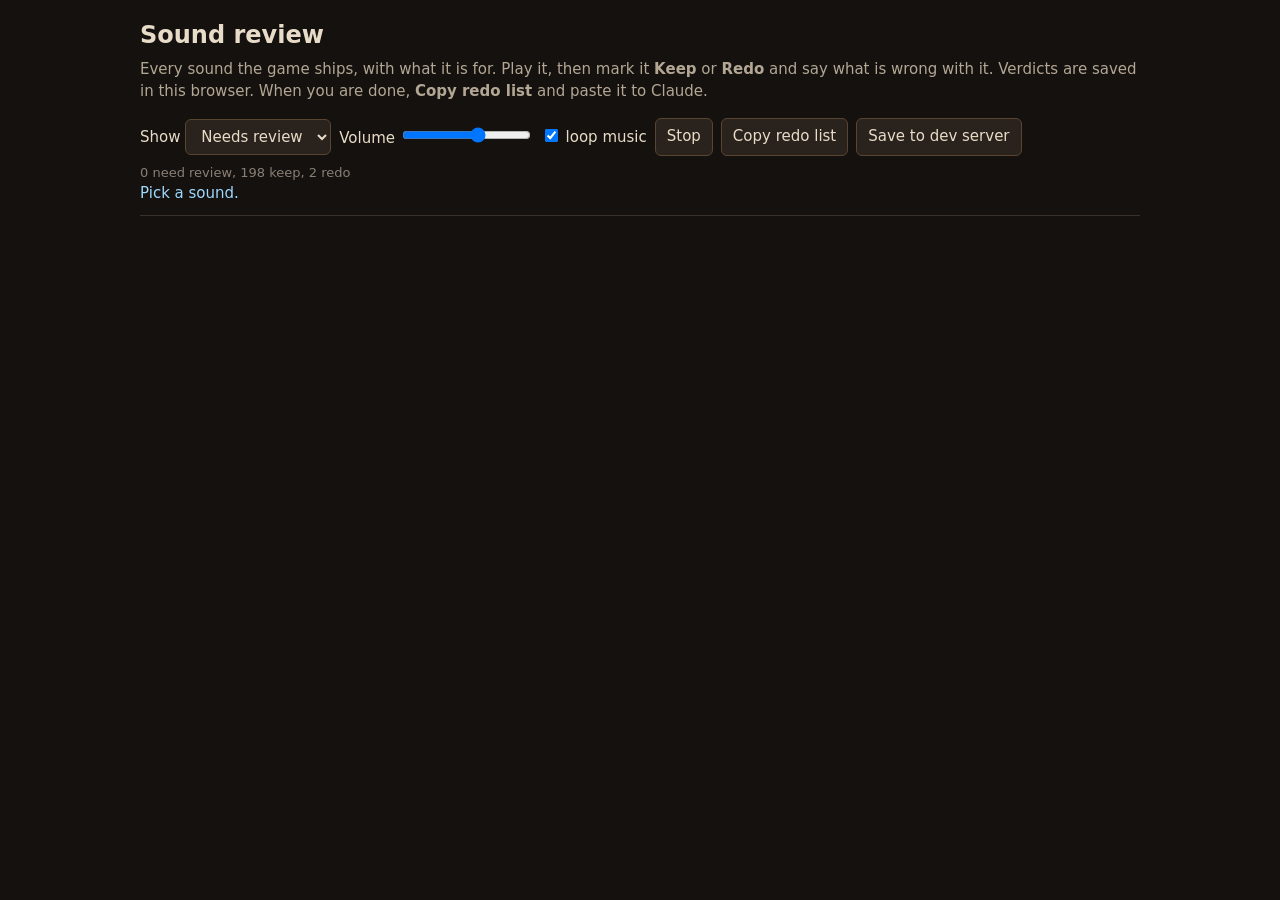
==== audio-review.html @ 6957959d "Beta 1.1: divine reworks, balance, effects and ambient audio" ====
<!doctype html><html lang="en"><meta charset="utf-8"><meta name="viewport" content="width=device-width,initial-scale=1"><title>Forge of the Elements: sound review</title>
<style>
body{background:#14110f;color:#e8dcc8;font:15px/1.45 system-ui,sans-serif;max-width:1000px;margin:0 auto;padding:0 14px 60px}
h1{font-size:24px;margin:18px 0 6px}h2{font-size:17px;color:#e8b44a;margin:26px 0 6px;border-bottom:1px solid #3a302a;padding-bottom:4px}
p{color:#b3a794;margin:6px 0}header{position:sticky;top:0;background:#14110f;padding:10px 0;border-bottom:1px solid #3a302a;z-index:2}
.bar{display:flex;flex-wrap:wrap;gap:8px;align-items:center}button,select,input[type=text]{font:inherit;color:#e8dcc8;background:#2a221c;border:1px solid #5a4630;border-radius:6px;padding:7px 11px}
button{cursor:pointer}button:hover{border-color:#e8b44a}button.on{background:#e8b44a;color:#14110f;border-color:#e8b44a}button.redo.on{background:#c7503f;color:#fff;border-color:#c7503f}
.row{display:grid;grid-template-columns:auto 1fr auto;gap:8px 12px;align-items:center;padding:9px 0;border-bottom:1px solid #2a221c}
.row.is-redo{background:rgba(199,80,63,.08)}.nm{font-weight:600}.nm small{display:block;font-weight:400;color:#8a7f74;font-size:12px}.desc{color:#b3a794;font-size:13.5px}
.v{display:flex;gap:6px;align-items:center}.v input[type=text]{width:220px;max-width:40vw}.v input[type=text]:placeholder-shown{opacity:.7}
.cand{grid-column:1/-1;display:flex;flex-wrap:wrap;gap:8px;padding:2px 0 4px 44px;font-size:13px;color:#b3a794}.cand button.pick.on{background:#7fa05a;color:#14110f;border-color:#7fa05a}
#status{color:#9fd8ff;min-height:20px}.count{color:#8a7f74;font-size:13px}
@media (max-width:640px){.row{grid-template-columns:auto 1fr}.v{grid-column:1/-1;flex-wrap:wrap}.v input[type=text]{width:100%;max-width:none}}
</style>
<h1>Sound review</h1>
<p>Every sound the game ships, with what it is for. Play it, then mark it <b>Keep</b> or <b>Redo</b> and say what is wrong with it. Verdicts are saved in this browser. When you are done, <b>Copy redo list</b> and paste it to Claude.</p>
<header><div class="bar">
<label>Show <select id="filter"><option value="needs">Needs review</option><option value="redo">Redo only</option><option value="all">All</option></select></label>
<label>Volume <input id="vol" type="range" min="0" max="1" step=".05" value=".6"></label>
<label><input id="loop" type="checkbox" checked> loop music</label>
<button id="stop">Stop</button><button id="copy">Copy redo list</button><button id="save">Save to dev server</button>
<span class="count" id="count"></span></div><div id="status">Pick a sound.</div></header>
<main id="list"></main>
<script>
const CLIPS=[{"name":"music-boss","cat":"Music","desc":"Grukk the Warchief, floor 5 (any boss without a theme of its own). floor 5 warchief fight: driving tribal drums and brass, tense","dur":80.0,"kb":1156,"cands":[],"newest":0},{"name":"music-boss-chaos","cat":"Music","desc":"","dur":96.0,"kb":1375,"cands":[],"newest":0},{"name":"music-boss-matron","cat":"Music","desc":"The Matron of the Web, floor 20.","dur":66.0,"kb":925,"cands":[],"newest":0},{"name":"music-boss-maw","cat":"Music","desc":"The Deep Maw, floor 15.","dur":64.0,"kb":928,"cands":[],"newest":0},{"name":"music-boss-morty","cat":"Music","desc":"Morty the Mostly-Dead, floor 10.","dur":69.0,"kb":951,"cands":[],"newest":0},{"name":"music-caverns","cat":"Music","desc":"Floors 11-15, the Caverns.","dur":91.0,"kb":1043,"cands":[],"newest":0},{"name":"music-chaos","cat":"Music","desc":"New: not wired into the game yet.","dur":null,"kb":0,"cands":["music-chaos-3.ogg"],"new":true,"newest":1790087914299},{"name":"music-crypt","cat":"Music","desc":"Floors 6-10, the Crypt.","dur":107.0,"kb":1404,"cands":[],"newest":0},{"name":"music-dungeon","cat":"Music","desc":"Floors 1-5, the Dungeon (Forge floors keep the biome theme). floors 1\u20134: slow dark ambient dungeon music, soft drones, sparse plucked notes, distant drips","dur":128.0,"kb":1620,"cands":[],"newest":0},{"name":"music-menu","cat":"Music","desc":"Title screen: the vocal song, once through then a 5 s rest. title screen: the vocal song *To Bind the Flame* (Justin, 2026-09-22), fades in over 6 s, plays once, rests 5 s, returns","dur":159.43,"kb":2018,"cands":[],"newest":0},{"name":"music-plane-air","cat":"Music","desc":"The Air plane.","dur":77.0,"kb":1111,"cands":[],"newest":0},{"name":"music-plane-earth","cat":"Music","desc":"The Earth plane.","dur":96.0,"kb":1096,"cands":[],"newest":0},{"name":"music-plane-fire","cat":"Music","desc":"The Fire plane.","dur":71.0,"kb":743,"cands":[],"newest":0},{"name":"music-plane-light","cat":"Music","desc":"The Light plane.","dur":87.0,"kb":993,"cands":[],"newest":0},{"name":"music-plane-shadow","cat":"Music","desc":"The Shadow plane.","dur":113.0,"kb":1318,"cands":[],"newest":0},{"name":"music-plane-water","cat":"Music","desc":"The Water plane.","dur":101.0,"kb":1287,"cands":[],"newest":0},{"name":"music-title","cat":"Music","desc":"Character creation: the instrumental intro. character creation: calm, mysterious medieval theme, harp and low strings","dur":96.0,"kb":1166,"cands":[],"newest":0},{"name":"music-underdark","cat":"Music","desc":"Floors 16-20, the Underdark.","dur":98.46,"kb":444,"cands":[],"newest":0},{"name":"amb-dungeon","cat":"Ambience","desc":"Room tone under the music on every ordinary floor. room tone: wind through tunnels, occasional water drips, distant rumbles","dur":21.02,"kb":255,"cands":[],"newest":0},{"name":"amb-fire","cat":"Ambience","desc":"Room tone on Forge floors and the Fire plane. near braziers: soft crackle","dur":21.02,"kb":295,"cands":[],"newest":0},{"name":"amb-water","cat":"Ambience","desc":"Room tone on the Water plane. near water: gentle trickling and dripping","dur":21.02,"kb":337,"cands":[],"newest":0},{"name":"arrow-hit","cat":"Combat","desc":"arrow thudding into a target","dur":0.5,"kb":8,"cands":[],"newest":0},{"name":"block","cat":"Combat","desc":"shield block, wooden thunk with metal ring","dur":0.5,"kb":8,"cands":[],"newest":0},{"name":"bow-shot","cat":"Combat","desc":"bowstring twang","dur":0.24,"kb":6,"cands":[],"newest":0},{"name":"hit-armor","cat":"Combat","desc":"hit glancing off armor, metallic","dur":0.19,"kb":4,"cands":[],"newest":0},{"name":"hit-crit","cat":"Combat","desc":"extra heavy critical hit impact","dur":0.5,"kb":8,"cands":[],"newest":0},{"name":"hit-flesh","cat":"Combat","desc":"melee hit landing on a creature","dur":0.23,"kb":5,"cands":[],"newest":0},{"name":"level-up","cat":"Combat","desc":"triumphant rising fanfare arpeggio","dur":1.49,"kb":15,"cands":[],"newest":0},{"name":"miss","cat":"Combat","desc":"quick air whiff","dur":0.2,"kb":5,"cands":[],"newest":0},{"name":"parry","cat":"Combat","desc":"two blades clashing","dur":0.5,"kb":8,"cands":[],"newest":0},{"name":"player-death","cat":"Combat","desc":"final collapse with a low dramatic sting","dur":1.49,"kb":15,"cands":[],"newest":0},{"name":"player-hurt","cat":"Combat","desc":"short grunt of pain, gender neutral","dur":0.5,"kb":8,"cands":[],"newest":0},{"name":"status-burn","cat":"Combat","desc":"sizzle","dur":0.5,"kb":8,"cands":[],"newest":0},{"name":"status-fear","cat":"Combat","desc":"ghostly shiver","dur":0.6,"kb":9,"cands":[],"newest":0},{"name":"status-freeze","cat":"Combat","desc":"ice crackling over a body","dur":0.5,"kb":9,"cands":[],"newest":0},{"name":"status-poison","cat":"Combat","desc":"wet gurgle","dur":0.5,"kb":8,"cands":[],"newest":0},{"name":"status-stun","cat":"Combat","desc":"dizzy wobble tweet","dur":0.5,"kb":8,"cands":[],"newest":0},{"name":"swing","cat":"Combat","desc":"weapon whoosh through the air","dur":0.18,"kb":5,"cands":[],"newest":0},{"name":"ally-death","cat":"Gap pass (2026-09-22)","desc":"a summoned ally falling, a soft magical collapse and fade","dur":0.81,"kb":10,"cands":[],"newest":0},{"name":"charge","cat":"Gap pass (2026-09-22)","desc":"a warrior charging, a rush of pounding footsteps ending in a heavy shield-and-body impact","dur":0.77,"kb":10,"cands":[],"newest":0},{"name":"djinn-death","cat":"Gap pass (2026-09-22)","desc":"a storm djinn dispersing, a howl of wind fading","dur":1.49,"kb":14,"cands":[],"newest":0},{"name":"djinn-intro","cat":"Gap pass (2026-09-22)","desc":"a storm djinn laughing on the wind, a booming voice inside thunder","dur":1.49,"kb":14,"cands":[],"newest":0},{"name":"drow-alert","cat":"Gap pass (2026-09-22)","desc":"dark elf spotting the hero, the sharp hiss of a drawn blade","dur":0.5,"kb":8,"cands":[],"newest":0},{"name":"drow-attack","cat":"Gap pass (2026-09-22)","desc":"dark elf swordsman striking, a quick blade swish and a hissed breath","dur":0.5,"kb":8,"cands":[],"newest":0},{"name":"drow-death","cat":"Gap pass (2026-09-22)","desc":"dark elf dying, a short gasp and a body dropping","dur":0.71,"kb":9,"cands":[],"newest":0},{"name":"elementaling-attack","cat":"Gap pass (2026-09-22)","desc":"small elemental spirit lashing out, a quick crackle of raw element","dur":0.5,"kb":8,"cands":[],"newest":0},{"name":"emberlord-death","cat":"Gap pass (2026-09-22)","desc":"a lord of fire dying, a roar swallowed by hissing steam","dur":1.49,"kb":15,"cands":[],"newest":0},{"name":"emberlord-intro","cat":"Gap pass (2026-09-22)","desc":"a lord of fire roaring, a crackling inferno voice","dur":1.49,"kb":19,"cands":[],"newest":0},{"name":"golem-alert","cat":"Gap pass (2026-09-22)","desc":"stone golem waking, grinding stone and a low rumble","dur":0.81,"kb":10,"cands":[],"newest":0},{"name":"golem-attack","cat":"Gap pass (2026-09-22)","desc":"stone golem swinging a heavy rock fist, grinding stone and a deep thud","dur":0.6,"kb":8,"cands":[],"newest":0},{"name":"golem-death","cat":"Gap pass (2026-09-22)","desc":"stone golem crumbling apart, rocks tumbling and cracking","dur":1.02,"kb":12,"cands":[],"newest":0},{"name":"heart-death","cat":"Gap pass (2026-09-22)","desc":"the heart of a mountain shattering, a colossal crack and tumbling stone","dur":1.49,"kb":18,"cands":[],"newest":0},{"name":"heart-intro","cat":"Gap pass (2026-09-22)","desc":"the heart of a mountain awakening, deep rock groaning and a seismic pulse","dur":1.49,"kb":14,"cands":[],"newest":0},{"name":"hound-alert","cat":"Gap pass (2026-09-22)","desc":"hound noticing prey, a low growl rising to a bark","dur":0.6,"kb":9,"cands":[],"newest":0},{"name":"hound-attack","cat":"Gap pass (2026-09-22)","desc":"shadowy hound biting, a snarl and a snap","dur":0.5,"kb":8,"cands":[],"newest":0},{"name":"hound-death","cat":"Gap pass (2026-09-22)","desc":"hound dying, a yelp fading to a whimper","dur":0.71,"kb":8,"cands":[],"newest":0},{"name":"hungry","cat":"Gap pass (2026-09-22)","desc":"a stomach growling","dur":0.71,"kb":9,"cands":[],"newest":0},{"name":"imp-alert","cat":"Gap pass (2026-09-22)","desc":"small imp spotting the hero, a sharp mocking giggle","dur":0.5,"kb":8,"cands":[],"newest":0},{"name":"imp-attack","cat":"Gap pass (2026-09-22)","desc":"small fire imp attacking, a mischievous cackle and a whoosh of flame","dur":0.5,"kb":8,"cands":[],"newest":0},{"name":"imp-death","cat":"Gap pass (2026-09-22)","desc":"small imp popping out of existence, a yelp and a puff","dur":0.6,"kb":9,"cands":[],"newest":0},{"name":"knock-thud","cat":"Gap pass (2026-09-22)","desc":"a body slamming into a stone wall, a heavy thud","dur":0.5,"kb":8,"cands":[],"newest":0},{"name":"leviathan-death","cat":"Gap pass (2026-09-22)","desc":"a colossal eel dying, a low moan sinking into deep water","dur":1.49,"kb":15,"cands":[],"newest":0},{"name":"leviathan-intro","cat":"Gap pass (2026-09-22)","desc":"a colossal eel surfacing, a deep watery bellow and a splash","dur":1.49,"kb":14,"cands":[],"newest":0},{"name":"matron-attack","cat":"Gap pass (2026-09-22)","desc":"spider queen striking with fangs, a heavy hiss and crunch","dur":0.6,"kb":9,"cands":[],"newest":0},{"name":"matron-death","cat":"Gap pass (2026-09-22)","desc":"spider queen dying, a long shriek collapsing into clicking legs and silence","dur":1.49,"kb":18,"cands":[],"newest":0},{"name":"matron-intro","cat":"Gap pass (2026-09-22)","desc":"a giant spider queen shrieking, a piercing chittering scream in a web-filled cave","dur":1.49,"kb":16,"cands":[],"newest":0},{"name":"maw-attack","cat":"Gap pass (2026-09-22)","desc":"giant maw biting down, a wet crunching snap","dur":0.6,"kb":9,"cands":[],"newest":0},{"name":"maw-death","cat":"Gap pass (2026-09-22)","desc":"giant maw dying, a gurgling bellow sinking into the earth","dur":1.49,"kb":16,"cands":[],"newest":0},{"name":"maw-intro","cat":"Gap pass (2026-09-22)","desc":"a vast subterranean maw waking, a deep wet roar echoing through a cavern","dur":1.49,"kb":13,"cands":[],"newest":0},{"name":"mimic-attack","cat":"Gap pass (2026-09-22)","desc":"mimic chest snapping its wooden jaws, a splintering bite","dur":0.5,"kb":8,"cands":[],"newest":0},{"name":"mimic-death","cat":"Gap pass (2026-09-22)","desc":"mimic chest dying, wood splintering and a final gurgle","dur":0.81,"kb":12,"cands":[],"newest":0},{"name":"morty-attack","cat":"Gap pass (2026-09-22)","desc":"lich king casting, a dry cackle with a crackle of necrotic magic","dur":0.6,"kb":9,"cands":[],"newest":0},{"name":"morty-death","cat":"Gap pass (2026-09-22)","desc":"lich king dying, a long rattling laugh collapsing into dust","dur":1.49,"kb":17,"cands":[],"newest":0},{"name":"morty-intro","cat":"Gap pass (2026-09-22)","desc":"a mostly-dead lich king chuckling dryly as he adjusts his crown, a hollow rattling laugh","dur":1.2,"kb":15,"cands":[],"newest":0},{"name":"night-warden-death","cat":"Gap pass (2026-09-22)","desc":"a warden of shadow unravelling into whispers","dur":1.2,"kb":14,"cands":[],"newest":0},{"name":"night-warden-intro","cat":"Gap pass (2026-09-22)","desc":"a warden of shadow awakening, a low whispering dread","dur":1.2,"kb":15,"cands":[],"newest":0},{"name":"radiant-warden-death","cat":"Gap pass (2026-09-22)","desc":"a warden of light shattering into chimes","dur":1.2,"kb":14,"cands":[],"newest":0},{"name":"radiant-warden-intro","cat":"Gap pass (2026-09-22)","desc":"a warden of light awakening, a bright ringing choral tone","dur":1.2,"kb":12,"cands":[],"newest":0},{"name":"shaman-death","cat":"Gap pass (2026-09-22)","desc":"goblin shaman dying, a croaking wail cut short with a fizzle of magic","dur":0.71,"kb":9,"cands":[],"newest":0},{"name":"skeleton-attack","cat":"Gap pass (2026-09-22)","desc":"skeleton swinging a rusty blade with a clatter of bones","dur":0.5,"kb":8,"cands":[],"newest":0},{"name":"spider-alert","cat":"Gap pass (2026-09-22)","desc":"giant spider noticing prey, a quick chittering hiss","dur":0.5,"kb":9,"cands":[],"newest":0},{"name":"spider-attack","cat":"Gap pass (2026-09-22)","desc":"giant spider lunging, a wet chitinous hiss and fang snap","dur":0.5,"kb":8,"cands":[],"newest":0},{"name":"spider-death","cat":"Gap pass (2026-09-22)","desc":"giant spider dying, a shrill screech and legs curling with chitin cracks","dur":0.71,"kb":11,"cands":[],"newest":0},{"name":"status-bleed","cat":"Gap pass (2026-09-22)","desc":"a bleeding wound, a wet slice and dripping","dur":0.5,"kb":9,"cands":[],"newest":0},{"name":"status-blind","cat":"Gap pass (2026-09-22)","desc":"blinded, a soft muffled whoomp with a fading ring","dur":0.6,"kb":9,"cands":[],"newest":0},{"name":"status-root","cat":"Gap pass (2026-09-22)","desc":"roots snaring a foot, creaking vines tightening","dur":0.5,"kb":9,"cands":[],"newest":0},{"name":"status-slow","cat":"Gap pass (2026-09-22)","desc":"slowed, a sluggish downward pitch drag","dur":0.6,"kb":8,"cands":[],"newest":0},{"name":"wisp-alert","cat":"Gap pass (2026-09-22)","desc":"ghostly wisp noticing, an eerie rising whisper","dur":0.6,"kb":9,"cands":[],"newest":0},{"name":"wisp-attack","cat":"Gap pass (2026-09-22)","desc":"ghostly wisp striking, a cold whispering whoosh","dur":0.5,"kb":8,"cands":[],"newest":0},{"name":"wisp-death","cat":"Gap pass (2026-09-22)","desc":"ghostly wisp dissipating, a fading airy sigh","dur":0.81,"kb":11,"cands":[],"newest":0},{"name":"zombie-alert","cat":"Gap pass (2026-09-22)","desc":"zombie rousing, a low hungry moan","dur":0.71,"kb":10,"cands":[],"newest":0},{"name":"zombie-attack","cat":"Gap pass (2026-09-22)","desc":"shambling zombie swinging, a wet groan","dur":0.5,"kb":8,"cands":[],"newest":0},{"name":"zombie-death","cat":"Gap pass (2026-09-22)","desc":"zombie collapsing, a long gurgling groan and a wet thud","dur":0.81,"kb":11,"cands":[],"newest":0},{"name":"new-ability","cat":"Interface","desc":"magical unlock chime","dur":0.65,"kb":6,"cands":[],"newest":0},{"name":"stat-point","cat":"Interface","desc":"small bright \"ding\"","dur":0.2,"kb":4,"cands":[],"newest":0},{"name":"ui-click","cat":"Interface","desc":"soft wooden click","dur":0.07,"kb":4,"cands":[],"newest":0},{"name":"ui-close","cat":"Interface","desc":"parchment menu closing","dur":0.18,"kb":5,"cands":[],"newest":0},{"name":"ui-error","cat":"Interface","desc":"muted denied buzz","dur":0.5,"kb":8,"cands":[],"newest":0},{"name":"ui-hover","cat":"Interface","desc":"very faint tick","dur":0.05,"kb":4,"cands":[],"newest":0},{"name":"ui-open","cat":"Interface","desc":"parchment menu opening","dur":0.15,"kb":5,"cands":[],"newest":0},{"name":"victory","cat":"Interface","desc":"biome cleared fanfare","dur":4.02,"kb":40,"cands":[],"newest":0},{"name":"eat","cat":"Items and inventory","desc":"eating crunchy bread","dur":0.6,"kb":9,"cands":[],"newest":0},{"name":"equip-armor","cat":"Items and inventory","desc":"armor buckles and straps","dur":0.64,"kb":10,"cands":[],"newest":0},{"name":"equip-weapon","cat":"Items and inventory","desc":"blade drawn from a sheath","dur":0.35,"kb":7,"cands":[],"newest":0},{"name":"identify","cat":"Items and inventory","desc":"soft \"aha\" chime","dur":0.6,"kb":8,"cands":[],"newest":0},{"name":"inventory-full","cat":"Items and inventory","desc":"dull muted thud (a \"no\")","dur":0.5,"kb":8,"cands":[],"newest":0},{"name":"pickup-essence","cat":"Items and inventory","desc":"tiny crystal shimmer","dur":0.5,"kb":9,"cands":[],"newest":0},{"name":"pickup-item","cat":"Items and inventory","desc":"picking up gear, soft leather and metal clink","dur":0.2,"kb":6,"cands":[],"newest":0},{"name":"pickup-key","cat":"Items and inventory","desc":"keys jingling","dur":0.5,"kb":8,"cands":[],"newest":0},{"name":"pickup-mote","cat":"Items and inventory","desc":"glowing magical hum rising in pitch","dur":0.71,"kb":9,"cands":[],"newest":0},{"name":"sigil-use","cat":"Items and inventory","desc":"stone rune cracking open with magic","dur":0.71,"kb":10,"cands":[],"newest":0},{"name":"bat-attack","cat":"Monsters (biome 1)","desc":"shrill screech and flap","dur":0.5,"kb":9,"cands":[],"newest":0},{"name":"bat-death","cat":"Monsters (biome 1)","desc":"fading screech","dur":0.5,"kb":8,"cands":[],"newest":0},{"name":"brute-attack","cat":"Monsters (biome 1)","desc":"heavy club slam grunt","dur":0.81,"kb":9,"cands":[],"newest":0},{"name":"brute-death","cat":"Monsters (biome 1)","desc":"deep groan and thud","dur":0.81,"kb":9,"cands":[],"newest":0},{"name":"elementaling-appear","cat":"Monsters (biome 1)","desc":"twinkling magical presence","dur":0.81,"kb":11,"cands":[],"newest":0},{"name":"elementaling-death","cat":"Monsters (biome 1)","desc":"burst into a mote, sparkly pop","dur":0.71,"kb":9,"cands":[],"newest":0},{"name":"goblin-alert","cat":"Monsters (biome 1)","desc":"goblin spotting you, nasty shout","dur":0.5,"kb":8,"cands":[],"newest":0},{"name":"goblin-attack","cat":"Monsters (biome 1)","desc":"grunt with swing","dur":0.6,"kb":8,"cands":[],"newest":0},{"name":"goblin-death","cat":"Monsters (biome 1)","desc":"cartoonish goblin death cry","dur":0.6,"kb":9,"cands":[],"newest":0},{"name":"mimic-reveal","cat":"Monsters (biome 1)","desc":"chest lid snapping open with a monstrous growl","dur":0.81,"kb":11,"cands":[],"newest":0},{"name":"rat-attack","cat":"Monsters (biome 1)","desc":"squeak and bite","dur":0.5,"kb":8,"cands":[],"newest":0},{"name":"rat-death","cat":"Monsters (biome 1)","desc":"pained squeal","dur":0.5,"kb":9,"cands":[],"newest":0},{"name":"shaman-cast","cat":"Monsters (biome 1)","desc":"goblin chanting a fire spell","dur":0.3,"kb":6,"cands":[],"newest":0},{"name":"skeleton-death","cat":"Monsters (biome 1)","desc":"skeleton collapsing into a heap of bones","dur":0.71,"kb":11,"cands":[],"newest":0},{"name":"skeleton-rattle","cat":"Monsters (biome 1)","desc":"bones clattering","dur":0.4,"kb":7,"cands":[],"newest":0},{"name":"slime-attack","cat":"Monsters (biome 1)","desc":"wet slap","dur":0.5,"kb":7,"cands":[],"newest":0},{"name":"slime-death","cat":"Monsters (biome 1)","desc":"squelch","dur":0.5,"kb":8,"cands":[],"newest":0},{"name":"slime-split","cat":"Monsters (biome 1)","desc":"gloopy split","dur":0.5,"kb":8,"cands":[],"newest":0},{"name":"warchief-death","cat":"Monsters (biome 1)","desc":"boss death: long bellow and heavy collapse","dur":2.01,"kb":21,"cands":[],"newest":0},{"name":"warchief-roar","cat":"Monsters (biome 1)","desc":"goblin warchief battle roar (boss)","dur":1.49,"kb":16,"cands":[],"newest":0},{"name":"warchief-slam","cat":"Monsters (biome 1)","desc":"great axe smashing the ground","dur":0.81,"kb":10,"cands":[],"newest":0},{"name":"bridge","cat":"Movement and world","desc":"wooden planks thudding into place","dur":0.71,"kb":10,"cands":[],"newest":0},{"name":"chest-locked","cat":"Movement and world","desc":"iron chest latch clacks, won't open","dur":0.17,"kb":5,"cands":[],"newest":0},{"name":"chest-open","cat":"Movement and world","desc":"wooden chest lid creak and thump","dur":0.65,"kb":8,"cands":[],"newest":0},{"name":"crate-break","cat":"Movement and world","desc":"wooden crate or barrel smashing apart","dur":0.5,"kb":8,"cands":[],"newest":0},{"name":"door-close","cat":"Movement and world","desc":"wooden door pulled shut","dur":0.43,"kb":7,"cands":[],"newest":0},{"name":"door-locked","cat":"Movement and world","desc":"rattle of a locked iron door handle","dur":0.17,"kb":5,"cands":[],"newest":0},{"name":"door-open","cat":"Movement and world","desc":"old wooden dungeon door creaking open","dur":0.65,"kb":9,"cands":[],"newest":0},{"name":"door-secret","cat":"Movement and world","desc":"stone grinding as a hidden wall slides open","dur":0.7,"kb":12,"cands":[],"newest":0},{"name":"door-unlock","cat":"Movement and world","desc":"heavy key turning in an iron lock, clunk","dur":0.6,"kb":8,"cands":[],"newest":0},{"name":"explosion","cat":"Movement and world","desc":"powder barrel explosion, punchy boom with debris","dur":0.7,"kb":10,"cands":[],"newest":0},{"name":"fire-ignite","cat":"Movement and world","desc":"grass or wood catching fire, whoosh","dur":0.5,"kb":8,"cands":[],"newest":0},{"name":"fire-loop","cat":"Movement and world","desc":"crackling fire, loopable","dur":2.01,"kb":25,"cands":[],"newest":0},{"name":"ice-melt","cat":"Movement and world","desc":"ice cracking and melting with a hiss","dur":0.81,"kb":11,"cands":[],"newest":0},{"name":"lever","cat":"Movement and world","desc":"stone lever pulled, chain clank","dur":0.5,"kb":9,"cands":[],"newest":0},{"name":"plate-press","cat":"Movement and world","desc":"pressure plate clicking down","dur":0.36,"kb":7,"cands":[],"newest":0},{"name":"pot-break","cat":"Movement and world","desc":"clay pot shattering","dur":0.5,"kb":8,"cands":[],"newest":0},{"name":"puzzle-solved","cat":"Movement and world","desc":"short bright magical chime, a secret revealed","dur":1.02,"kb":13,"cands":[],"newest":0},{"name":"stairs","cat":"Movement and world","desc":"descending footsteps echoing down stone stairs","dur":0.55,"kb":6,"cands":[],"newest":0},{"name":"step-grass","cat":"Movement and world","desc":"footstep rustling through tall grass","dur":0.5,"kb":9,"cands":[],"newest":0},{"name":"step-stone","cat":"Movement and world","desc":"soft footstep on stone flagstones, 3 slight variations if possible (`step-stone-1/2/3`)","dur":0.07,"kb":4,"cands":[],"newest":0},{"name":"step-stone-1","cat":"Movement and world","desc":"stone footstep, variation 1","dur":0.08,"kb":4,"cands":[],"newest":0},{"name":"step-stone-2","cat":"Movement and world","desc":"stone footstep, variation 2","dur":0.07,"kb":4,"cands":[],"newest":0},{"name":"step-stone-3","cat":"Movement and world","desc":"stone footstep, variation 3","dur":0.07,"kb":4,"cands":[],"newest":0},{"name":"step-water","cat":"Movement and world","desc":"splash step into shallow water","dur":0.33,"kb":6,"cands":[],"newest":0},{"name":"thorns-burn","cat":"Movement and world","desc":"dry vines crackling as they burn away","dur":0.5,"kb":8,"cands":[],"newest":0},{"name":"forge-craft","cat":"Places: Forge and shrines","desc":"stone rune being carved with sparks","dur":1.02,"kb":14,"cands":[],"newest":0},{"name":"forge-enchant","cat":"Places: Forge and shrines","desc":"hammer strikes on an anvil with a magic shimmer","dur":1.2,"kb":13,"cands":[],"newest":0},{"name":"forge-fuse","cat":"Places: Forge and shrines","desc":"a mote absorbed into the body, magical inhale and glow","dur":1.49,"kb":18,"cands":[],"newest":0},{"name":"forge-open","cat":"Places: Forge and shrines","desc":"deep anvil ring with a warm ember roar","dur":0.16,"kb":4,"cands":[],"newest":0},{"name":"piety-rank","cat":"Places: Forge and shrines","desc":"celestial rising chord","dur":1.49,"kb":13,"cands":[],"newest":0},{"name":"pray","cat":"Places: Forge and shrines","desc":"soft reverent hum","dur":1.02,"kb":9,"cands":[],"newest":0},{"name":"shrine-convert","cat":"Places: Forge and shrines","desc":"divine bell toll with choir","dur":2.01,"kb":19,"cands":[],"newest":0},{"name":"shrine-open","cat":"Places: Forge and shrines","desc":"distant choir swell","dur":1.49,"kb":14,"cands":[],"newest":0},{"name":"wobbles-giggle","cat":"Places: Forge and shrines","desc":"mischievous cartoon giggle for the chaos god","dur":1.02,"kb":13,"cands":[],"newest":0},{"name":"wrath","cat":"Places: Forge and shrines","desc":"ominous thunder rumble","dur":1.49,"kb":13,"cands":[],"newest":0},{"name":"cast-generic","cat":"Spells and abilities","desc":"gathering magic energy, rising shimmer","dur":0.5,"kb":8,"cands":[],"newest":0},{"name":"double-strike","cat":"Spells and abilities","desc":"two fast blade slashes","dur":0.36,"kb":6,"cands":[],"newest":0},{"name":"earth-cast","cat":"Spells and abilities","desc":"rumbling rock rising","dur":0.6,"kb":10,"cands":[],"newest":0},{"name":"earth-hit","cat":"Spells and abilities","desc":"stone slam with roots snapping tight","dur":0.28,"kb":7,"cands":[],"newest":0},{"name":"fire-cast","cat":"Spells and abilities","desc":"fire whoosh launching","dur":0.45,"kb":8,"cands":[],"newest":0},{"name":"fire-hit","cat":"Spells and abilities","desc":"fiery impact burst","dur":0.7,"kb":10,"cands":[],"newest":0},{"name":"heal","cat":"Spells and abilities","desc":"warm healing sparkle","dur":0.81,"kb":10,"cands":[],"newest":0},{"name":"ice-cast","cat":"Spells and abilities","desc":"crystalline shard forming, cold chime","dur":0.5,"kb":8,"cands":[],"newest":0},{"name":"ice-hit","cat":"Spells and abilities","desc":"ice shattering","dur":0.13,"kb":4,"cands":[],"newest":0},{"name":"light-cast","cat":"Spells and abilities","desc":"holy bell tone with shimmer","dur":0.6,"kb":9,"cands":[],"newest":0},{"name":"light-hit","cat":"Spells and abilities","desc":"radiant flash burst","dur":0.5,"kb":8,"cands":[],"newest":0},{"name":"lightning-cast","cat":"Spells and abilities","desc":"electric crackle building","dur":0.5,"kb":9,"cands":[],"newest":0},{"name":"lightning-hit","cat":"Spells and abilities","desc":"sharp thunder snap","dur":0.5,"kb":7,"cands":[],"newest":0},{"name":"magic-missile","cat":"Spells and abilities","desc":"arcane zap, bright and pure","dur":0.5,"kb":8,"cands":[],"newest":0},{"name":"magic-missile-hit","cat":"Spells and abilities","desc":"small arcane burst","dur":0.5,"kb":8,"cands":[],"newest":0},{"name":"no-mana","cat":"Spells and abilities","desc":"fizzled spell, weak sputter","dur":0.5,"kb":8,"cands":[],"newest":0},{"name":"sap","cat":"Spells and abilities","desc":"blunt bonk","dur":0.5,"kb":8,"cands":[],"newest":0},{"name":"shadow-cast","cat":"Spells and abilities","desc":"dark whispering swell","dur":0.6,"kb":9,"cands":[],"newest":0},{"name":"shadow-hit","cat":"Spells and abilities","desc":"hollow ghostly impact","dur":0.4,"kb":7,"cands":[],"newest":0},{"name":"summon","cat":"Spells and abilities","desc":"undead rising from the ground, bones rattling","dur":1.02,"kb":12,"cands":[],"newest":0},{"name":"vanish","cat":"Spells and abilities","desc":"soft fade into shadow","dur":0.6,"kb":9,"cands":[],"newest":0},{"name":"trap-alarm","cat":"Traps","desc":"bell clanging loudly","dur":1.02,"kb":14,"cands":[],"newest":0},{"name":"trap-dart","cat":"Traps","desc":"darts firing from the floor","dur":0.5,"kb":8,"cands":[],"newest":0},{"name":"trap-fire","cat":"Traps","desc":"fire vent eruption","dur":0.55,"kb":9,"cands":[],"newest":0},{"name":"trap-frost","cat":"Traps","desc":"icy blast of air","dur":0.6,"kb":10,"cands":[],"newest":0},{"name":"trap-gas","cat":"Traps","desc":"gas vent hissing open","dur":0.6,"kb":10,"cands":[],"newest":0},{"name":"trap-pit","cat":"Traps","desc":"falling scream fading down","dur":1.2,"kb":14,"cands":[],"newest":0},{"name":"trap-spark","cat":"Traps","desc":"electric discharge","dur":0.5,"kb":9,"cands":[],"newest":0},{"name":"trap-spot","cat":"Traps","desc":"subtle \"notice\" tick","dur":0.5,"kb":8,"cands":[],"newest":0},{"name":"trap-teleport","cat":"Traps","desc":"warping magical whoosh","dur":0.71,"kb":10,"cands":[],"newest":0},{"name":"trap-web","cat":"Traps","desc":"sticky stretching web","dur":0.3,"kb":6,"cands":[],"newest":0}],CATS=["Music", "Ambience", "Combat", "Gap pass (2026-09-22)", "Interface", "Items and inventory", "Monsters (biome 1)", "Movement and world", "Places: Forge and shrines", "Spells and abilities", "Traps"],RESOLVED={"music-title": {"file": "music-title-3.ogg", "t": 1790095391390}, "music-dungeon": {"file": "music-dungeon-2.ogg", "t": 1790095379318}, "arrow-hit": {"file": "arrow-hit-1.ogg", "t": 1790091580283}, "bat-attack": {"file": "bat-attack-1.ogg", "t": 1790091580283}, "bat-death": {"file": "bat-death-1.ogg", "t": 1790091580306}, "block": {"file": "block-2.ogg", "t": 1790091580326}, "bridge": {"file": "bridge-2.ogg", "t": 1790091580348}, "brute-attack": {"file": "brute-attack-1.ogg", "t": 1790091580364}, "brute-death": {"file": "brute-death-1.ogg", "t": 1790091580381}, "cast-generic": {"file": "cast-generic-1.ogg", "t": 1790091580397}, "crate-break": {"file": "crate-break-1.ogg", "t": 1790091580414}, "door-unlock": {"file": "door-unlock-1.ogg", "t": 1790091580435}, "eat": {"file": "eat-2.ogg", "t": 1790091580451}, "elementaling-appear": {"file": "elementaling-appear-2.ogg", "t": 1790091580463}, "elementaling-death": {"file": "elementaling-death-2.ogg", "t": 1790091580487}, "fire-loop": {"file": "fire-loop-1.ogg", "t": 1790091580510}, "forge-craft": {"file": "forge-craft-1.ogg", "t": 1790091580521}, "forge-enchant": {"file": "forge-enchant-1.ogg", "t": 1790091580537}, "forge-fuse": {"file": "forge-fuse-2.ogg", "t": 1790091580563}, "goblin-alert": {"file": "goblin-alert-2.ogg", "t": 1790091580588}, "goblin-attack": {"file": "goblin-attack-2.ogg", "t": 1790091580613}, "goblin-death": {"file": "goblin-death-1.ogg", "t": 1790091580632}, "heal": {"file": "heal-1.ogg", "t": 1790091580652}, "ice-cast": {"file": "ice-cast-1.ogg", "t": 1790091580674}, "ice-melt": {"file": "ice-melt-2.ogg", "t": 1790091580695}, "inventory-full": {"file": "inventory-full-2.ogg", "t": 1790091580715}, "lever": {"file": "lever-1.ogg", "t": 1790091580735}, "light-cast": {"file": "light-cast-1.ogg", "t": 1790091580755}, "light-hit": {"file": "light-hit-1.ogg", "t": 1790091580778}, "lightning-cast": {"file": "lightning-cast-2.ogg", "t": 1790091580795}, "lightning-hit": {"file": "lightning-hit-2.ogg", "t": 1790091580818}, "magic-missile": {"file": "magic-missile-2.ogg", "t": 1790091580837}, "mimic-reveal": {"file": "mimic-reveal-2.ogg", "t": 1790091604589}, "no-mana": {"file": "no-mana-1.ogg", "t": 1790091604596}, "parry": {"file": "parry-1.ogg", "t": 1790091604613}, "pickup-essence": {"file": "pickup-essence-1.ogg", "t": 1790091604630}, "pickup-key": {"file": "pickup-key-2.ogg", "t": 1790091604649}, "piety-rank": {"file": "piety-rank-2.ogg", "t": 1790091604668}, "pot-break": {"file": "pot-break-2.ogg", "t": 1790091604680}, "pray": {"file": "pray-2.ogg", "t": 1790091604705}, "puzzle-solved": {"file": "puzzle-solved-2.ogg", "t": 1790091604721}, "rat-attack": {"file": "rat-attack-2.ogg", "t": 1790091604745}, "sap": {"file": "sap-2.ogg", "t": 1790091604762}, "shadow-cast": {"file": "shadow-cast-2.ogg", "t": 1790091604782}, "shrine-convert": {"file": "shrine-convert-2.ogg", "t": 1790091604797}, "shrine-open": {"file": "shrine-open-1.ogg", "t": 1790091604820}, "sigil-use": {"file": "sigil-use-1.ogg", "t": 1790091604836}, "skeleton-death": {"file": "skeleton-death-1.ogg", "t": 1790091604852}, "slime-death": {"file": "slime-death-1.ogg", "t": 1790091604877}, "slime-split": {"file": "slime-split-1.ogg", "t": 1790091604894}, "status-burn": {"file": "status-burn-2.ogg", "t": 1790091604912}, "status-freeze": {"file": "status-freeze-2.ogg", "t": 1790091604934}, "status-poison": {"file": "status-poison-2.ogg", "t": 1790091604955}, "status-stun": {"file": "status-stun-1.ogg", "t": 1790091604975}, "step-grass": {"file": "step-grass-2.ogg", "t": 1790091604995}, "summon": {"file": "summon-1.ogg", "t": 1790091605008}, "trap-alarm": {"file": "trap-alarm-1.ogg", "t": 1790091605033}, "trap-dart": {"file": "trap-dart-2.ogg", "t": 1790091605052}, "trap-frost": {"file": "trap-frost-1.ogg", "t": 1790091605074}, "trap-gas": {"file": "trap-gas-2.ogg", "t": 1790091605090}, "trap-pit": {"file": "trap-pit-1.ogg", "t": 1790091605112}, "trap-spark": {"file": "trap-spark-1.ogg", "t": 1790091605131}, "ui-error": {"file": "ui-error-2.ogg", "t": 1790091605148}, "victory": {"file": "victory-4.ogg", "t": 1790099007970}, "warchief-death": {"file": "warchief-death-1.ogg", "t": 1790091605188}, "warchief-roar": {"file": "warchief-roar-2.ogg", "t": 1790091605206}, "warchief-slam": {"file": "warchief-slam-2.ogg", "t": 1790091605230}, "wobbles-giggle": {"file": "wobbles-giggle-2.ogg", "t": 1790091605246}, "hit-crit": {"file": "hit-crit-3.ogg", "t": 1790091993202}, "magic-missile-hit": {"file": "magic-missile-hit-3.ogg", "t": 1790091993210}, "player-death": {"file": "player-death-3.ogg", "t": 1790091993227}, "rat-death": {"file": "rat-death-14.ogg", "t": 1790099113088}, "slime-attack": {"file": "slime-attack-3.ogg", "t": 1790091993267}, "status-fear": {"file": "status-fear-4.ogg", "t": 1790091993284}, "trap-spot": {"file": "trap-spot-3.ogg", "t": 1790091993312}, "trap-teleport": {"file": "trap-teleport-3.ogg", "t": 1790091993331}, "vanish": {"file": "vanish-3.ogg", "t": 1790091993360}, "wrath": {"file": "wrath-3.ogg", "t": 1790091993387}, "identify": {"file": "identify-6.ogg", "t": 1790092148016}, "pickup-mote": {"file": "pickup-mote-5.ogg", "t": 1790092148018}, "player-hurt": {"file": "player-hurt-7.ogg", "t": 1790092148040}, "music-crypt": {"file": "music-crypt-4.ogg", "t": 1790095376149}, "ally-death": {"file": "ally-death-1.ogg", "t": 1790093297592}, "charge": {"file": "charge-2.ogg", "t": 1790093297596}, "djinn-death": {"file": "djinn-death-1.ogg", "t": 1790093297602}, "djinn-intro": {"file": "djinn-intro-2.ogg", "t": 1790093297620}, "drow-alert": {"file": "drow-alert-1.ogg", "t": 1790093297646}, "drow-attack": {"file": "drow-attack-2.ogg", "t": 1790093297666}, "drow-death": {"file": "drow-death-1.ogg", "t": 1790093297716}, "elementaling-attack": {"file": "elementaling-attack-2.ogg", "t": 1790093297745}, "emberlord-death": {"file": "emberlord-death-1.ogg", "t": 1790093297761}, "emberlord-intro": {"file": "emberlord-intro-2.ogg", "t": 1790093297782}, "golem-alert": {"file": "golem-alert-2.ogg", "t": 1790093297808}, "golem-attack": {"file": "golem-attack-1.ogg", "t": 1790093297824}, "golem-death": {"file": "golem-death-2.ogg", "t": 1790093297840}, "hound-alert": {"file": "hound-alert-1.ogg", "t": 1790093297871}, "hound-attack": {"file": "hound-attack-2.ogg", "t": 1790093297887}, "hound-death": {"file": "hound-death-1.ogg", "t": 1790093297903}, "hungry": {"file": "hungry-2.ogg", "t": 1790093297919}, "imp-alert": {"file": "imp-alert-2.ogg", "t": 1790093297951}, "imp-death": {"file": "imp-death-2.ogg", "t": 1790093297972}, "leviathan-death": {"file": "leviathan-death-1.ogg", "t": 1790093297999}, "leviathan-intro": {"file": "leviathan-intro-2.ogg", "t": 1790093298015}, "matron-attack": {"file": "matron-attack-2.ogg", "t": 1790093298031}, "matron-death": {"file": "matron-death-2.ogg", "t": 1790093298049}, "matron-intro": {"file": "matron-intro-2.ogg", "t": 1790093298078}, "maw-attack": {"file": "maw-attack-1.ogg", "t": 1790093298097}, "maw-death": {"file": "maw-death-2.ogg", "t": 1790093298125}, "maw-intro": {"file": "maw-intro-1.ogg", "t": 1790093298149}, "mimic-attack": {"file": "mimic-attack-1.ogg", "t": 1790093298172}, "mimic-death": {"file": "mimic-death-1.ogg", "t": 1790093298198}, "music-boss-morty": {"file": "music-boss-morty-2.ogg", "t": 1790095120275}, "music-caverns": {"file": "music-caverns-3.ogg", "t": 1790095370809}, "night-warden-death": {"file": "night-warden-death-2.ogg", "t": 1790093298271}, "night-warden-intro": {"file": "night-warden-intro-2.ogg", "t": 1790093298283}, "radiant-warden-death": {"file": "radiant-warden-death-2.ogg", "t": 1790093298299}, "shaman-death": {"file": "shaman-death-2.ogg", "t": 1790093298318}, "skeleton-attack": {"file": "skeleton-attack-1.ogg", "t": 1790093298331}, "spider-alert": {"file": "spider-alert-1.ogg", "t": 1790093298346}, "spider-attack": {"file": "spider-attack-2.ogg", "t": 1790093298378}, "spider-death": {"file": "spider-death-2.ogg", "t": 1790093298397}, "status-blind": {"file": "status-blind-1.ogg", "t": 1790093298410}, "status-root": {"file": "status-root-2.ogg", "t": 1790093298426}, "wisp-alert": {"file": "wisp-alert-1.ogg", "t": 1790093298459}, "wisp-attack": {"file": "wisp-attack-1.ogg", "t": 1790093298474}, "wisp-death": {"file": "wisp-death-2.ogg", "t": 1790093298497}, "zombie-alert": {"file": "zombie-alert-2.ogg", "t": 1790093298505}, "zombie-attack": {"file": "zombie-attack-1.ogg", "t": 1790093298530}, "zombie-death": {"file": "zombie-death-2.ogg", "t": 1790093298553}, "imp-attack": {"file": "imp-attack-6.ogg", "t": 1790093746313}, "knock-thud": {"file": "knock-thud-2.ogg", "t": 1790093746323}, "morty-attack": {"file": "morty-attack-8.ogg", "t": 1790093746345}, "morty-death": {"file": "morty-death-6.ogg", "t": 1790093746370}, "morty-intro": {"file": "morty-intro-6.ogg", "t": 1790093746393}, "music-boss-matron": {"file": "music-boss-matron-3.ogg", "t": 1790095117691}, "music-boss-maw": {"file": "music-boss-maw-3.ogg", "t": 1790095119037}, "radiant-warden-intro": {"file": "radiant-warden-intro-6.ogg", "t": 1790093746463}, "status-bleed": {"file": "status-bleed-1.ogg", "t": 1790093746486}, "status-slow": {"file": "status-slow-2.ogg", "t": 1790093746509}, "heart-death": {"file": "heart-death-11.ogg", "t": 1790094301219}, "heart-intro": {"file": "heart-intro-11.ogg", "t": 1790094301223}, "music-boss": {"file": "music-boss-3.ogg", "t": 1790095121619}, "music-plane-fire": {"file": "music-plane-fire-3.ogg", "t": 1790095386375}, "music-plane-water": {"file": "music-plane-water-1.ogg", "t": 1790095389721}, "amb-dungeon": {"file": "amb-dungeon-4.ogg", "t": 1790097377645}, "amb-fire": {"file": "amb-fire-5.ogg", "t": 1790097377649}, "amb-water": {"file": "amb-water-5.ogg", "t": 1790097377664}, "music-boss-chaos": {"file": "music-boss-chaos-3.ogg", "t": 1790097380146}, "music-plane-air": {"file": "music-plane-air-1.ogg", "t": 1790097381710}, "music-plane-earth": {"file": "music-plane-earth-1.ogg", "t": 1790097383301}, "music-plane-light": {"file": "music-plane-light-1.ogg", "t": 1790097384790}, "music-plane-shadow": {"file": "music-plane-shadow-3.ogg", "t": 1790097386612}, "level-up": {"file": "level-up-8.ogg", "t": 1790099007968}},SAVED={"trap-web":{"verdict":"keep","at":1790097429510},"trap-fire":{"verdict":"keep","at":1790097429510},"shadow-hit":{"verdict":"keep","at":1790097429510},"ice-hit":{"verdict":"keep","at":1790097429510},"fire-hit":{"verdict":"keep","at":1790097429510},"fire-cast":{"verdict":"keep","at":1790097429510},"earth-hit":{"verdict":"keep","at":1790097429510},"earth-cast":{"verdict":"keep","at":1790097429510},"double-strike":{"verdict":"keep","at":1790097429510},"forge-open":{"verdict":"keep","at":1790097429510},"thorns-burn":{"verdict":"keep","at":1790097429510},"step-water":{"verdict":"keep","at":1790097429510},"step-stone-3":{"verdict":"keep","at":1790097429510},"step-stone-2":{"verdict":"keep","at":1790097429510},"step-stone-1":{"verdict":"keep","at":1790097429510},"step-stone":{"verdict":"keep","at":1790097429510},"stairs":{"verdict":"keep","at":1790097429510},"plate-press":{"verdict":"keep","at":1790097429510},"fire-ignite":{"verdict":"keep","at":1790097429510},"explosion":{"verdict":"keep","at":1790097429510},"door-secret":{"verdict":"keep","at":1790097429510},"door-open":{"verdict":"keep","at":1790097429510},"door-locked":{"verdict":"keep","at":1790097429510},"door-close":{"verdict":"keep","at":1790097429510},"chest-open":{"verdict":"keep","at":1790097429510},"chest-locked":{"verdict":"keep","at":1790097429510},"skeleton-rattle":{"verdict":"keep","at":1790097429510},"shaman-cast":{"verdict":"keep","at":1790097429510},"pickup-item":{"verdict":"keep","at":1790097429510},"equip-weapon":{"verdict":"keep","at":1790097429510},"equip-armor":{"verdict":"keep","at":1790097429510},"ui-open":{"verdict":"keep","at":1790097429510},"ui-hover":{"verdict":"keep","at":1790097429510},"ui-close":{"verdict":"keep","at":1790097429510},"ui-click":{"verdict":"keep","at":1790097429510},"stat-point":{"verdict":"keep","at":1790097429510},"new-ability":{"verdict":"keep","at":1790097429510},"swing":{"verdict":"keep","at":1790097429510},"miss":{"verdict":"keep","at":1790097429510},"level-up":{"verdict":"keep","at":1790097429510},"hit-flesh":{"verdict":"keep","at":1790097429510},"hit-armor":{"verdict":"keep","at":1790097429510},"bow-shot":{"verdict":"keep","at":1790097429510},"music-title":{"verdict":"keep","at":1790097429510},"music-forge":{"note":"DROP THIS ENTIRELY","at":1790097429510},"music-dungeon":{"verdict":"keep","at":1790097429510},"music-chaos":{"verdict":"keep","at":1790097429510},"music-underdark":{"verdict":"keep","at":1790097429510},"music-boss-chaos":{"verdict":"keep","applied":"music-boss-chaos-3.ogg","note":"too much brass?","at":1790097380146},"arrow-hit":{"verdict":"keep","applied":"arrow-hit-1.ogg","note":"","at":1790097429510},"block":{"verdict":"keep","applied":"block-2.ogg","note":"","at":1790097429510},"parry":{"verdict":"keep","applied":"parry-1.ogg","note":"","at":1790097429510},"status-burn":{"verdict":"keep","applied":"status-burn-2.ogg","note":"","at":1790097429510},"status-freeze":{"verdict":"keep","applied":"status-freeze-2.ogg","note":"","at":1790097429510},"status-poison":{"verdict":"keep","applied":"status-poison-2.ogg","note":"","at":1790097429510},"status-stun":{"verdict":"keep","applied":"status-stun-1.ogg","note":"","at":1790097429510},"ui-error":{"verdict":"keep","applied":"ui-error-2.ogg","note":"","at":1790097429510},"victory":{"verdict":"keep","applied":"victory-1.ogg","note":"","at":1790097429510},"eat":{"verdict":"keep","applied":"eat-2.ogg","note":"","at":1790097429510},"inventory-full":{"verdict":"keep","applied":"inventory-full-2.ogg","note":"","at":1790097429510},"pickup-essence":{"verdict":"keep","applied":"pickup-essence-1.ogg","note":"","at":1790097429510},"pickup-key":{"verdict":"keep","applied":"pickup-key-2.ogg","note":"","at":1790097429510},"sigil-use":{"verdict":"keep","applied":"sigil-use-1.ogg","note":"","at":1790097429510},"bat-attack":{"verdict":"keep","applied":"bat-attack-1.ogg","note":"","at":1790097429510},"bat-death":{"verdict":"keep","applied":"bat-death-1.ogg","note":"","at":1790097429510},"brute-attack":{"verdict":"keep","applied":"brute-attack-1.ogg","note":"","at":1790097429510},"brute-death":{"verdict":"keep","applied":"brute-death-1.ogg","note":"","at":1790097429510},"elementaling-appear":{"verdict":"keep","applied":"elementaling-appear-2.ogg","note":"","at":1790097429510},"elementaling-death":{"verdict":"keep","applied":"elementaling-death-2.ogg","note":"","at":1790097429510},"goblin-alert":{"verdict":"keep","applied":"goblin-alert-2.ogg","note":"","at":1790097429510},"goblin-attack":{"verdict":"keep","applied":"goblin-attack-2.ogg","note":"","at":1790097429510},"goblin-death":{"verdict":"keep","applied":"goblin-death-1.ogg","note":"","at":1790097429510},"mimic-reveal":{"verdict":"keep","applied":"mimic-reveal-2.ogg","note":"","at":1790097429510},"rat-attack":{"verdict":"keep","applied":"rat-attack-2.ogg","note":"","at":1790097429510},"skeleton-death":{"verdict":"keep","applied":"skeleton-death-1.ogg","note":"","at":1790097429510},"slime-death":{"verdict":"keep","applied":"slime-death-1.ogg","note":"","at":1790097429510},"slime-split":{"verdict":"keep","applied":"slime-split-1.ogg","note":"","at":1790097429510},"warchief-death":{"verdict":"keep","applied":"warchief-death-1.ogg","note":"","at":1790097429510},"warchief-roar":{"verdict":"keep","applied":"warchief-roar-2.ogg","note":"","at":1790097429510},"warchief-slam":{"verdict":"keep","applied":"warchief-slam-2.ogg","note":"","at":1790097429510},"bridge":{"verdict":"keep","applied":"bridge-2.ogg","note":"","at":1790097429510},"crate-break":{"verdict":"keep","applied":"crate-break-1.ogg","note":"","at":1790097429510},"door-unlock":{"verdict":"keep","applied":"door-unlock-1.ogg","note":"","at":1790097429510},"fire-loop":{"verdict":"keep","applied":"fire-loop-1.ogg","note":"","at":1790097429510},"ice-melt":{"verdict":"keep","applied":"ice-melt-2.ogg","note":"","at":1790097429510},"lever":{"verdict":"keep","applied":"lever-1.ogg","note":"","at":1790097429510},"pot-break":{"verdict":"keep","applied":"pot-break-2.ogg","note":"","at":1790097429510},"puzzle-solved":{"verdict":"keep","applied":"puzzle-solved-2.ogg","note":"","at":1790097429510},"step-grass":{"verdict":"keep","applied":"step-grass-2.ogg","note":"","at":1790097429510},"forge-craft":{"verdict":"keep","applied":"forge-craft-1.ogg","note":"","at":1790097429510},"forge-enchant":{"verdict":"keep","applied":"forge-enchant-1.ogg","note":"","at":1790097429510},"forge-fuse":{"verdict":"keep","applied":"forge-fuse-2.ogg","note":"","at":1790097429510},"piety-rank":{"verdict":"keep","applied":"piety-rank-2.ogg","note":"","at":1790097429510},"pray":{"verdict":"keep","applied":"pray-2.ogg","note":"","at":1790097429510},"shrine-convert":{"verdict":"keep","applied":"shrine-convert-2.ogg","note":"","at":1790097429510},"shrine-open":{"verdict":"keep","applied":"shrine-open-1.ogg","note":"","at":1790097429510},"wobbles-giggle":{"verdict":"keep","applied":"wobbles-giggle-2.ogg","note":"","at":1790097429510},"cast-generic":{"verdict":"keep","applied":"cast-generic-1.ogg","note":"","at":1790097429510},"heal":{"verdict":"keep","applied":"heal-1.ogg","note":"","at":1790097429510},"ice-cast":{"verdict":"keep","applied":"ice-cast-1.ogg","note":"","at":1790097429510},"light-cast":{"verdict":"keep","applied":"light-cast-1.ogg","note":"","at":1790097429510},"light-hit":{"verdict":"keep","applied":"light-hit-1.ogg","note":"","at":1790097429510},"lightning-cast":{"verdict":"keep","applied":"lightning-cast-2.ogg","note":"","at":1790097429510},"lightning-hit":{"verdict":"keep","applied":"lightning-hit-2.ogg","note":"","at":1790097429510},"magic-missile":{"verdict":"keep","applied":"magic-missile-2.ogg","note":"","at":1790097429510},"magic-missile-hit":{"verdict":"keep","applied":"magic-missile-hit-3.ogg","note":"","at":1790097429510},"no-mana":{"verdict":"keep","applied":"no-mana-1.ogg","note":"","at":1790097429510},"sap":{"verdict":"keep","applied":"sap-2.ogg","note":"","at":1790097429510},"shadow-cast":{"verdict":"keep","applied":"shadow-cast-2.ogg","note":"","at":1790097429510},"summon":{"verdict":"keep","applied":"summon-1.ogg","note":"","at":1790097429510},"trap-alarm":{"verdict":"keep","applied":"trap-alarm-1.ogg","note":"","at":1790097429510},"trap-dart":{"verdict":"keep","applied":"trap-dart-2.ogg","note":"","at":1790097429510},"trap-frost":{"verdict":"keep","applied":"trap-frost-1.ogg","note":"","at":1790097429510},"trap-gas":{"verdict":"keep","applied":"trap-gas-2.ogg","note":"","at":1790097429510},"trap-pit":{"verdict":"keep","applied":"trap-pit-1.ogg","note":"","at":1790097429510},"trap-spark":{"verdict":"keep","applied":"trap-spark-1.ogg","note":"","at":1790097429510},"vanish":{"verdict":"keep","applied":"vanish-3.ogg","note":"","at":1790097429510},"trap-spot":{"verdict":"keep","applied":"trap-spot-3.ogg","note":"","at":1790097429510},"trap-teleport":{"verdict":"keep","applied":"trap-teleport-3.ogg","note":"","at":1790097429510},"hit-crit":{"verdict":"keep","applied":"hit-crit-3.ogg","note":"","at":1790097429510},"player-death":{"verdict":"keep","applied":"player-death-3.ogg","note":"","at":1790097429510},"status-fear":{"verdict":"keep","applied":"status-fear-4.ogg","note":"","at":1790097429510},"rat-death":{"verdict":"keep","applied":"rat-death-3.ogg","note":"","at":1790099098209,"pick":"rat-death-14.ogg"},"slime-attack":{"verdict":"keep","applied":"slime-attack-3.ogg","note":"","at":1790097429510},"wrath":{"verdict":"keep","applied":"wrath-3.ogg","note":"","at":1790097429510},"music-crypt":{"verdict":"keep","applied":"music-crypt-4.ogg","note":"subtler and spookier","at":1790097429510},"player-hurt":{"verdict":"keep","applied":"player-hurt-7.ogg","note":"","at":1790097429510},"identify":{"verdict":"keep","applied":"identify-6.ogg","note":"","at":1790097429510},"pickup-mote":{"verdict":"keep","applied":"pickup-mote-5.ogg","note":"","at":1790097429510},"spider-alert":{"verdict":"keep","applied":"spider-alert-1.ogg","note":"","at":1790097429510},"spider-attack":{"verdict":"keep","applied":"spider-attack-2.ogg","note":"","at":1790097429510},"spider-death":{"verdict":"keep","applied":"spider-death-2.ogg","note":"","at":1790097429510},"imp-alert":{"verdict":"keep","applied":"imp-alert-2.ogg","note":"","at":1790097429510},"imp-death":{"verdict":"keep","applied":"imp-death-2.ogg","note":"","at":1790097429510},"wisp-alert":{"verdict":"keep","applied":"wisp-alert-1.ogg","note":"","at":1790097429510},"wisp-attack":{"verdict":"keep","applied":"wisp-attack-1.ogg","note":"","at":1790097429510},"wisp-death":{"verdict":"keep","applied":"wisp-death-2.ogg","note":"","at":1790097429510},"zombie-alert":{"verdict":"keep","applied":"zombie-alert-2.ogg","note":"","at":1790097429510},"zombie-attack":{"verdict":"keep","applied":"zombie-attack-1.ogg","note":"","at":1790097429510},"zombie-death":{"verdict":"keep","applied":"zombie-death-2.ogg","note":"","at":1790097429510},"music-caverns":{"verdict":"keep","applied":"music-caverns-3.ogg","note":"","at":1790097429510},"drow-alert":{"verdict":"keep","applied":"drow-alert-1.ogg","note":"","at":1790097429510},"drow-attack":{"verdict":"keep","applied":"drow-attack-2.ogg","note":"","at":1790097429510},"drow-death":{"verdict":"keep","applied":"drow-death-1.ogg","note":"","at":1790097429510},"elementaling-attack":{"verdict":"keep","applied":"elementaling-attack-2.ogg","note":"","at":1790097429510},"golem-alert":{"verdict":"keep","applied":"golem-alert-2.ogg","note":"","at":1790097429510},"golem-attack":{"verdict":"keep","applied":"golem-attack-1.ogg","note":"","at":1790097429510},"golem-death":{"verdict":"keep","applied":"golem-death-2.ogg","note":"","at":1790097429510},"hound-alert":{"verdict":"keep","applied":"hound-alert-1.ogg","note":"","at":1790097429510},"hound-attack":{"verdict":"keep","applied":"hound-attack-2.ogg","note":"","at":1790097429510},"hound-death":{"verdict":"keep","applied":"hound-death-1.ogg","note":"","at":1790097429510},"mimic-attack":{"verdict":"keep","applied":"mimic-attack-1.ogg","note":"","at":1790097429510},"mimic-death":{"verdict":"keep","applied":"mimic-death-1.ogg","note":"","at":1790097429510},"shaman-death":{"verdict":"keep","applied":"shaman-death-2.ogg","note":"","at":1790097429510},"skeleton-attack":{"verdict":"keep","applied":"skeleton-attack-1.ogg","note":"","at":1790097429510},"charge":{"verdict":"keep","applied":"charge-2.ogg","note":"","at":1790097429510},"djinn-death":{"verdict":"keep","applied":"djinn-death-1.ogg","note":"","at":1790097429510},"djinn-intro":{"verdict":"keep","applied":"djinn-intro-2.ogg","note":"","at":1790097429510},"emberlord-death":{"verdict":"keep","applied":"emberlord-death-1.ogg","note":"","at":1790097429510},"emberlord-intro":{"verdict":"keep","applied":"emberlord-intro-2.ogg","note":"","at":1790097429510},"leviathan-death":{"verdict":"keep","applied":"leviathan-death-1.ogg","note":"","at":1790097429510},"leviathan-intro":{"verdict":"keep","applied":"leviathan-intro-2.ogg","note":"","at":1790097429510},"matron-attack":{"verdict":"keep","applied":"matron-attack-2.ogg","note":"","at":1790097429510},"matron-death":{"verdict":"keep","applied":"matron-death-2.ogg","note":"","at":1790097429510},"matron-intro":{"verdict":"keep","applied":"matron-intro-2.ogg","note":"","at":1790097429510},"maw-attack":{"verdict":"keep","applied":"maw-attack-1.ogg","note":"","at":1790097429510},"maw-death":{"verdict":"keep","applied":"maw-death-2.ogg","note":"","at":1790097429510},"maw-intro":{"verdict":"keep","applied":"maw-intro-1.ogg","note":"","at":1790097429510},"night-warden-death":{"verdict":"keep","applied":"night-warden-death-2.ogg","note":"","at":1790097429510},"night-warden-intro":{"verdict":"keep","applied":"night-warden-intro-2.ogg","note":"","at":1790097429510},"radiant-warden-death":{"verdict":"keep","applied":"radiant-warden-death-2.ogg","note":"","at":1790097429510},"status-blind":{"verdict":"keep","applied":"status-blind-1.ogg","note":"","at":1790097429510},"status-root":{"verdict":"keep","applied":"status-root-2.ogg","note":"","at":1790097429510},"music-boss-morty":{"verdict":"keep","applied":"music-boss-morty-2.ogg","note":"","at":1790097429510},"ally-death":{"verdict":"keep","applied":"ally-death-1.ogg","note":"","at":1790097429510},"hungry":{"verdict":"keep","applied":"hungry-2.ogg","note":"","at":1790097429510},"knock-thud":{"verdict":"keep","applied":"knock-thud-2.ogg","note":"","at":1790097429510},"status-bleed":{"verdict":"keep","applied":"status-bleed-1.ogg","note":"","at":1790097429510},"status-slow":{"verdict":"keep","applied":"status-slow-2.ogg","note":"","at":1790097429510},"music-boss-maw":{"verdict":"keep","applied":"music-boss-maw-3.ogg","note":"","at":1790097429510},"morty-intro":{"verdict":"keep","applied":"morty-intro-6.ogg","note":"he is a lich and undead not human","at":1790097429510},"morty-attack":{"verdict":"keep","applied":"morty-attack-8.ogg","note":"","at":1790097429510},"heart-death":{"verdict":"keep","applied":"heart-death-11.ogg","note":"i think you need to explain it's a giant stone colosus dying.","at":1790097429510},"heart-intro":{"verdict":"keep","applied":"heart-intro-11.ogg","note":"again, i don't think it understands this is a giant stone colosus","at":1790097429510},"imp-attack":{"verdict":"keep","applied":"imp-attack-6.ogg","note":"","at":1790097429510},"morty-death":{"verdict":"keep","applied":"morty-death-6.ogg","note":"","at":1790097429510},"radiant-warden-intro":{"verdict":"keep","applied":"radiant-warden-intro-6.ogg","note":"","at":1790097429510},"music-boss-matron":{"verdict":"keep","applied":"music-boss-matron-3.ogg","note":"","at":1790097429510},"music-boss":{"verdict":"keep","applied":"music-boss-3.ogg","note":"","at":1790097429510},"low-hp":{"note":"I think you need to ask for a video game low-hp indication","verdict":"redo","at":1790097429510},"music-plane-fire":{"verdict":"keep","applied":"music-plane-fire-3.ogg","note":"","at":1790097429510},"music-plane-water":{"verdict":"keep","applied":"music-plane-water-1.ogg","note":"","at":1790097429510},"music-menu":{"verdict":"keep","at":1790097429510},"music-plane-air":{"verdict":"keep","applied":"music-plane-air-1.ogg","note":"","at":1790097381710},"music-plane-light":{"verdict":"keep","applied":"music-plane-light-1.ogg","note":"","at":1790097384790},"music-plane-shadow":{"verdict":"keep","applied":"music-plane-shadow-3.ogg","note":"","at":1790097386612},"music-plane-earth":{"verdict":"keep","applied":"music-plane-earth-1.ogg","note":"","at":1790097383301},"amb-fire":{"verdict":"keep","applied":"amb-fire-5.ogg","note":"","at":1790097377649},"amb-water":{"verdict":"keep","applied":"amb-water-5.ogg","note":"","at":1790097377664},"amb-dungeon":{"verdict":"keep","applied":"amb-dungeon-4.ogg","note":"","at":1790097377645},"music-victory":{"note":"should be very short.","verdict":"redo","at":1790097429510}},SAVED_AT=1790099101502,KEY='fote-audio-verdicts';
/* the verdicts last saved to the dev server are the base; marks made in this browser since then sit on top */
let V=Object.assign({},SAVED);try{Object.assign(V,JSON.parse(localStorage.getItem(KEY)||'{}'))}catch(e){}
/* a pick that has been moved into place (tools/pick-audio.py) is judged: it drops off the queue (Justin, 2026-09-22) */
for(const [n,r] of Object.entries(RESOLVED)){const v=V[n];if(v&&v.pick===r.file){V[n]={verdict:'keep',applied:r.file,note:v.note||'',at:r.t};}}
/* a verdict without its own time came from the last save; a sound needs a decision when it has none, or when takes landed after it */
for(const v of Object.values(V))if(!v.at)v.at=SAVED_AT;
function needs(c){const v=verdict(c.name);return !v.verdict||(c.newest>(v.at||0)&&!v.pick);}
/* candidates that arrived since the page last saw this sound answer its Redo: the sound comes back unmarked, awaiting a decision.
   A Redo set after the candidates were seen is a new verdict and stays. */
try{localStorage.setItem(KEY,JSON.stringify(V))}catch(e){}
function saveV(){try{localStorage.setItem(KEY,JSON.stringify(V))}catch(e){}count()}
let audio=null;const status=document.getElementById('status'),vol=document.getElementById('vol'),loop=document.getElementById('loop');
function stop(){if(audio){audio.pause();audio=null}}
function play(src,label,isMusic){stop();audio=new Audio(src);audio.volume=+vol.value;audio.loop=isMusic&&loop.checked;status.textContent='Playing '+label+(audio.loop?' (looping)':'');audio.onended=()=>{if(!audio||!audio.loop)status.textContent=label+' finished.'};audio.onerror=()=>status.textContent='Could not play '+label;audio.play().catch(()=>status.textContent='Tap the button again to allow playback.')}
function verdict(n){return V[n]||{}}
function setV(n,patch){V[n]=Object.assign(verdict(n),patch,{at:Date.now()});saveV();draw()}
function count(){const r=Object.values(V).filter(v=>v.verdict==='redo').length,k=Object.values(V).filter(v=>v.verdict==='keep').length;const w=CLIPS.filter(needs).length;document.getElementById('count').textContent=w+' need review, '+k+' keep, '+r+' redo'}
function fmt(c){return (c.dur!=null?c.dur+' s':'')+(c.kb?' · '+c.kb+' KB':'')}
function draw(){const f=document.getElementById('filter').value,list=document.getElementById('list');list.replaceChildren();
 for(const cat of CATS){const rows=CLIPS.filter(c=>c.cat===cat).filter(c=>{const vd=verdict(c.name),v=vd.verdict;return f==='all'||(f==='redo'&&v==='redo')||(f==='needs'&&needs(c))});if(!rows.length)continue;
  const h=document.createElement('h2');h.textContent=cat;list.append(h);
  for(const c of rows){const v=verdict(c.name),row=document.createElement('div');row.className='row'+(v.verdict==='redo'?' is-redo':'');
   const b=document.createElement('button');b.textContent='▶';b.title='Play';b.disabled=!!c.new;b.onclick=()=>play('audio/'+c.name+'.ogg',c.name,cat==='Music'||cat==='Ambience');
   const nm=document.createElement('div');nm.className='nm';nm.textContent=c.name;const s=document.createElement('small');s.textContent=fmt(c);nm.append(s);
   const d=document.createElement('div');d.className='desc';d.textContent=c.desc;nm.append(d);
   const vv=document.createElement('div');vv.className='v';
   const keep=document.createElement('button');keep.textContent='Keep';keep.className='keep'+(v.verdict==='keep'?' on':'');keep.onclick=()=>setV(c.name,{verdict:v.verdict==='keep'?null:'keep'});
   const redo=document.createElement('button');redo.textContent='Redo';redo.className='redo'+(v.verdict==='redo'?' on':'');redo.onclick=()=>setV(c.name,{verdict:v.verdict==='redo'?null:'redo'});
   const note=document.createElement('input');note.type='text';note.placeholder=v.verdict==='redo'?'what is wrong / what it should be':'note';note.value=v.note||'';note.onchange=()=>{V[c.name]=Object.assign(verdict(c.name),{note:note.value});saveV()};
   vv.append(keep,redo,note);row.append(b,nm,vv);
   if(c.cands.length){const cd=document.createElement('div');cd.className='cand';cd.append('Candidates: ');for(const k of c.cands){const pb=document.createElement('button');pb.textContent='▶ '+k.replace(/\.ogg$/,'').replace(c.name+'-','#');pb.onclick=()=>play('audio/_candidates/'+k,k,cat==='Music'||cat==='Ambience');const pk=document.createElement('button');pk.textContent='Use this';pk.className='pick'+(v.pick===k?' on':'');pk.onclick=()=>setV(c.name,{pick:v.pick===k?null:k});cd.append(pb,pk)}row.append(cd)}
   list.append(row)}}
 count()}
document.getElementById('filter').onchange=draw;document.getElementById('stop').onclick=()=>{stop();status.textContent='Stopped.'};vol.oninput=()=>{if(audio)audio.volume=+vol.value};
function redoText(){const lines=[];for(const c of CLIPS){const v=verdict(c.name);if(v.verdict==='redo'||v.pick)lines.push(c.name+(v.verdict==='redo'?' — REDO':'')+(v.note?': '+v.note:'')+(v.pick?' — use '+v.pick:''))}return lines.length?lines.join('\n'):'(nothing marked)'}
document.getElementById('copy').onclick=async()=>{const t=redoText();try{await navigator.clipboard.writeText(t);status.textContent='Copied '+t.split('\n').length+' line(s).'}catch(e){prompt('Copy this:',t)}};
document.getElementById('save').onclick=async()=>{try{const body='data:application/json;base64,'+btoa(unescape(encodeURIComponent(JSON.stringify(V,null,1))));const r=await fetch('/__shot/audio-verdicts.json',{method:'POST',body});status.textContent=r.ok?'Saved to art/_shots/audio-verdicts.json.':'The dev server did not take it; use Copy instead.'}catch(e){status.textContent='Not on the dev server; use Copy redo list instead.'}};
draw();
</script></html>
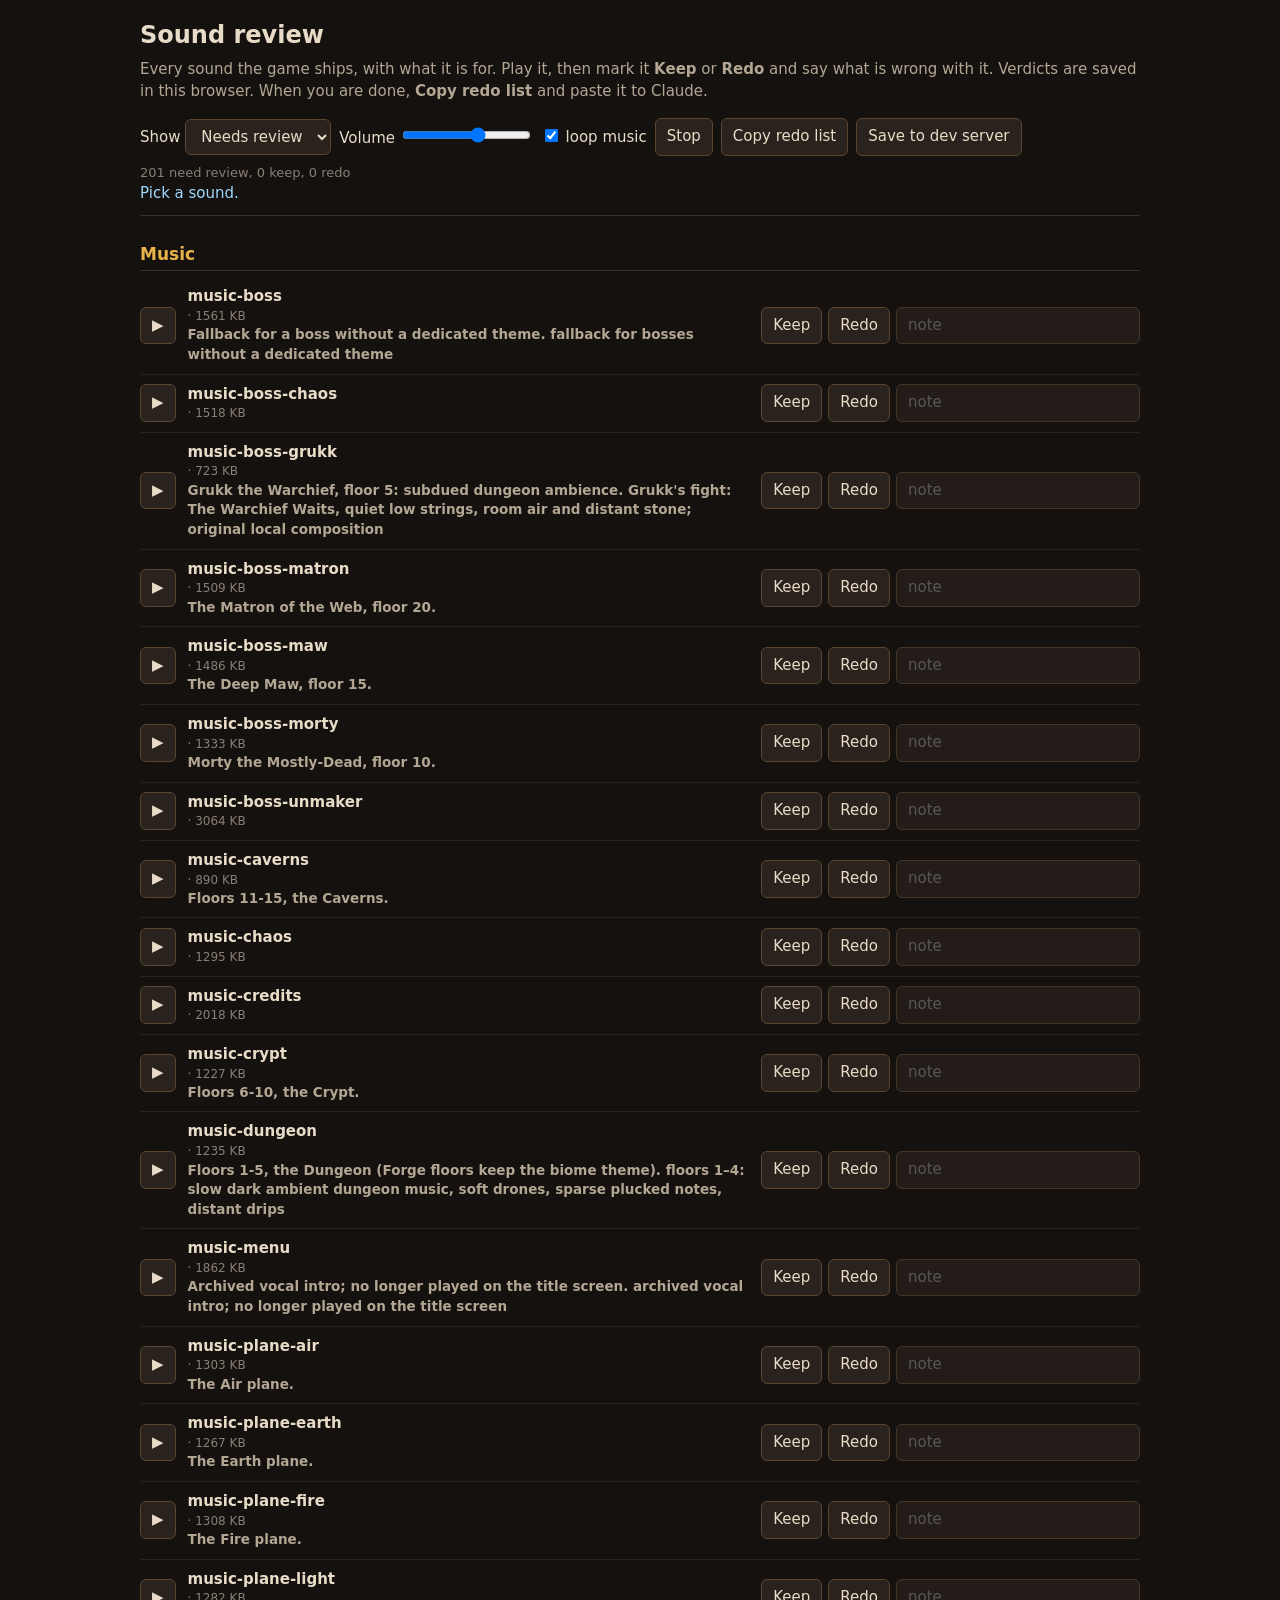
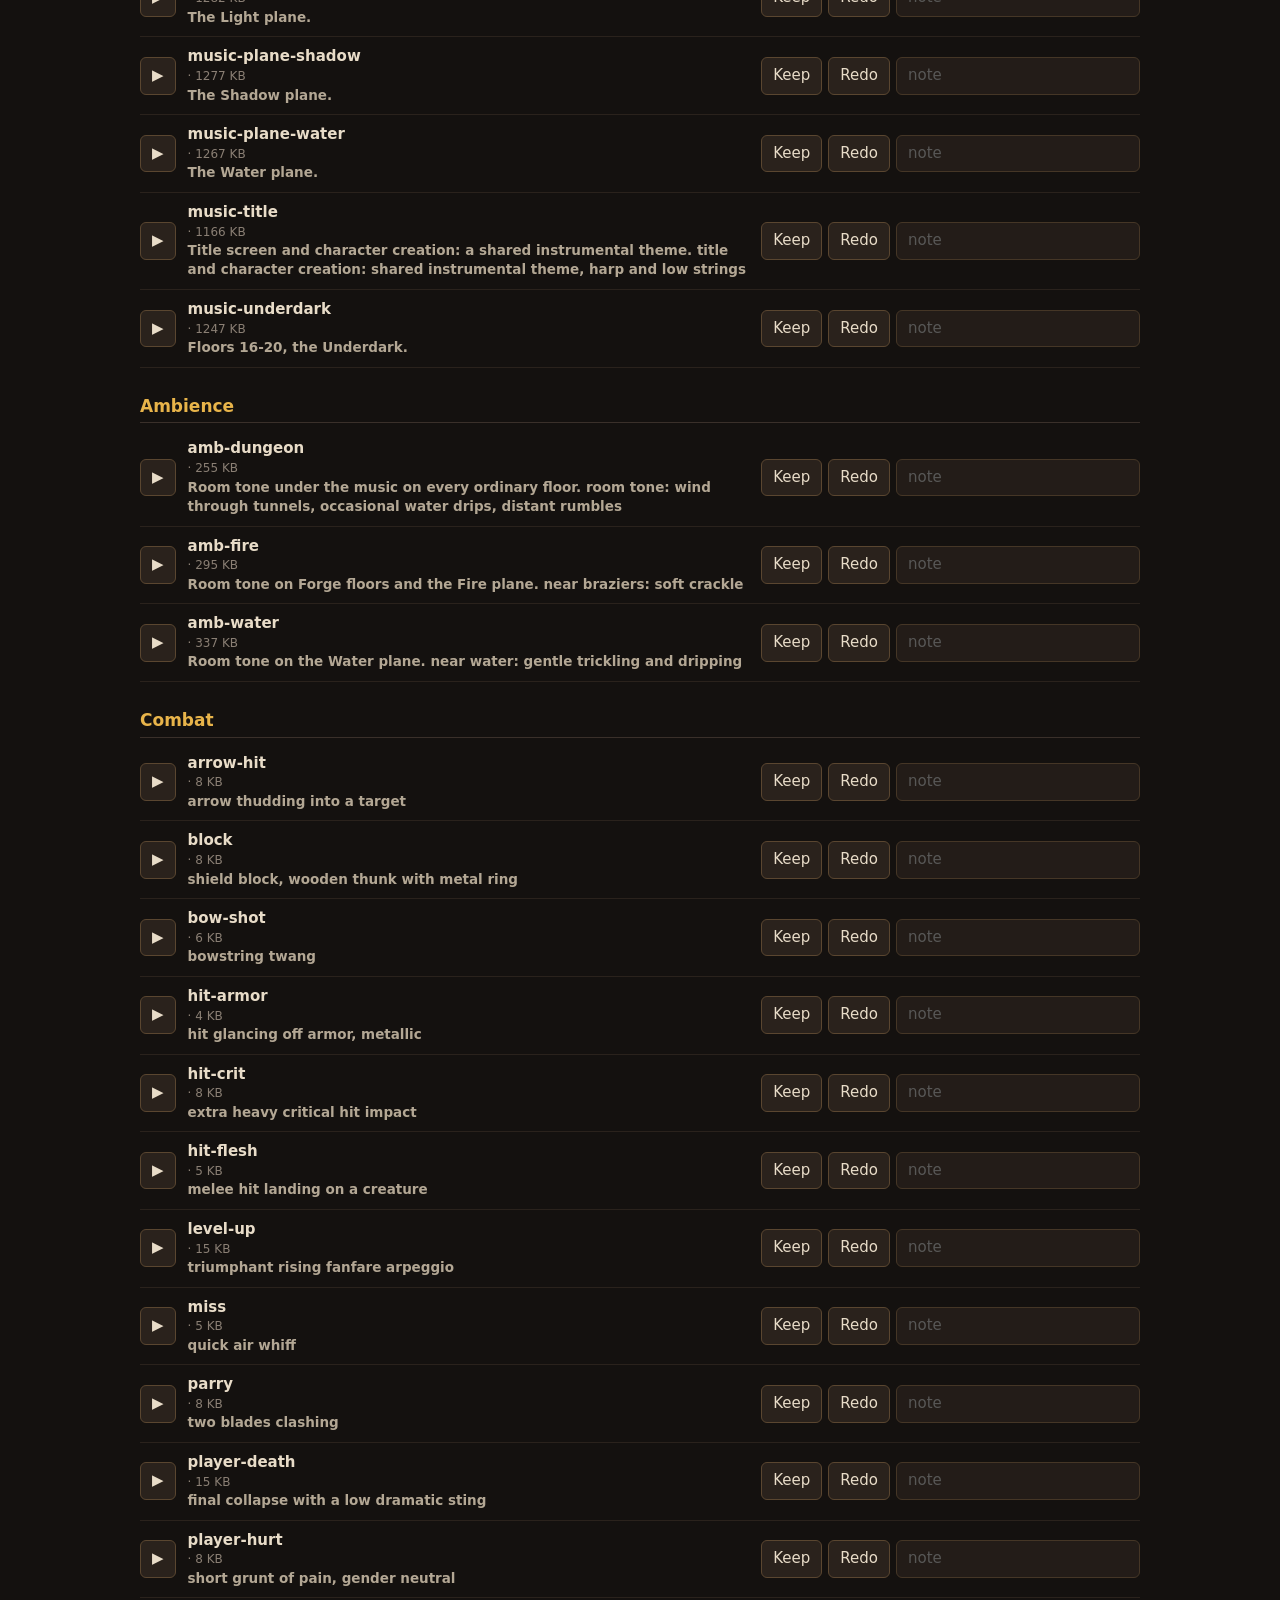
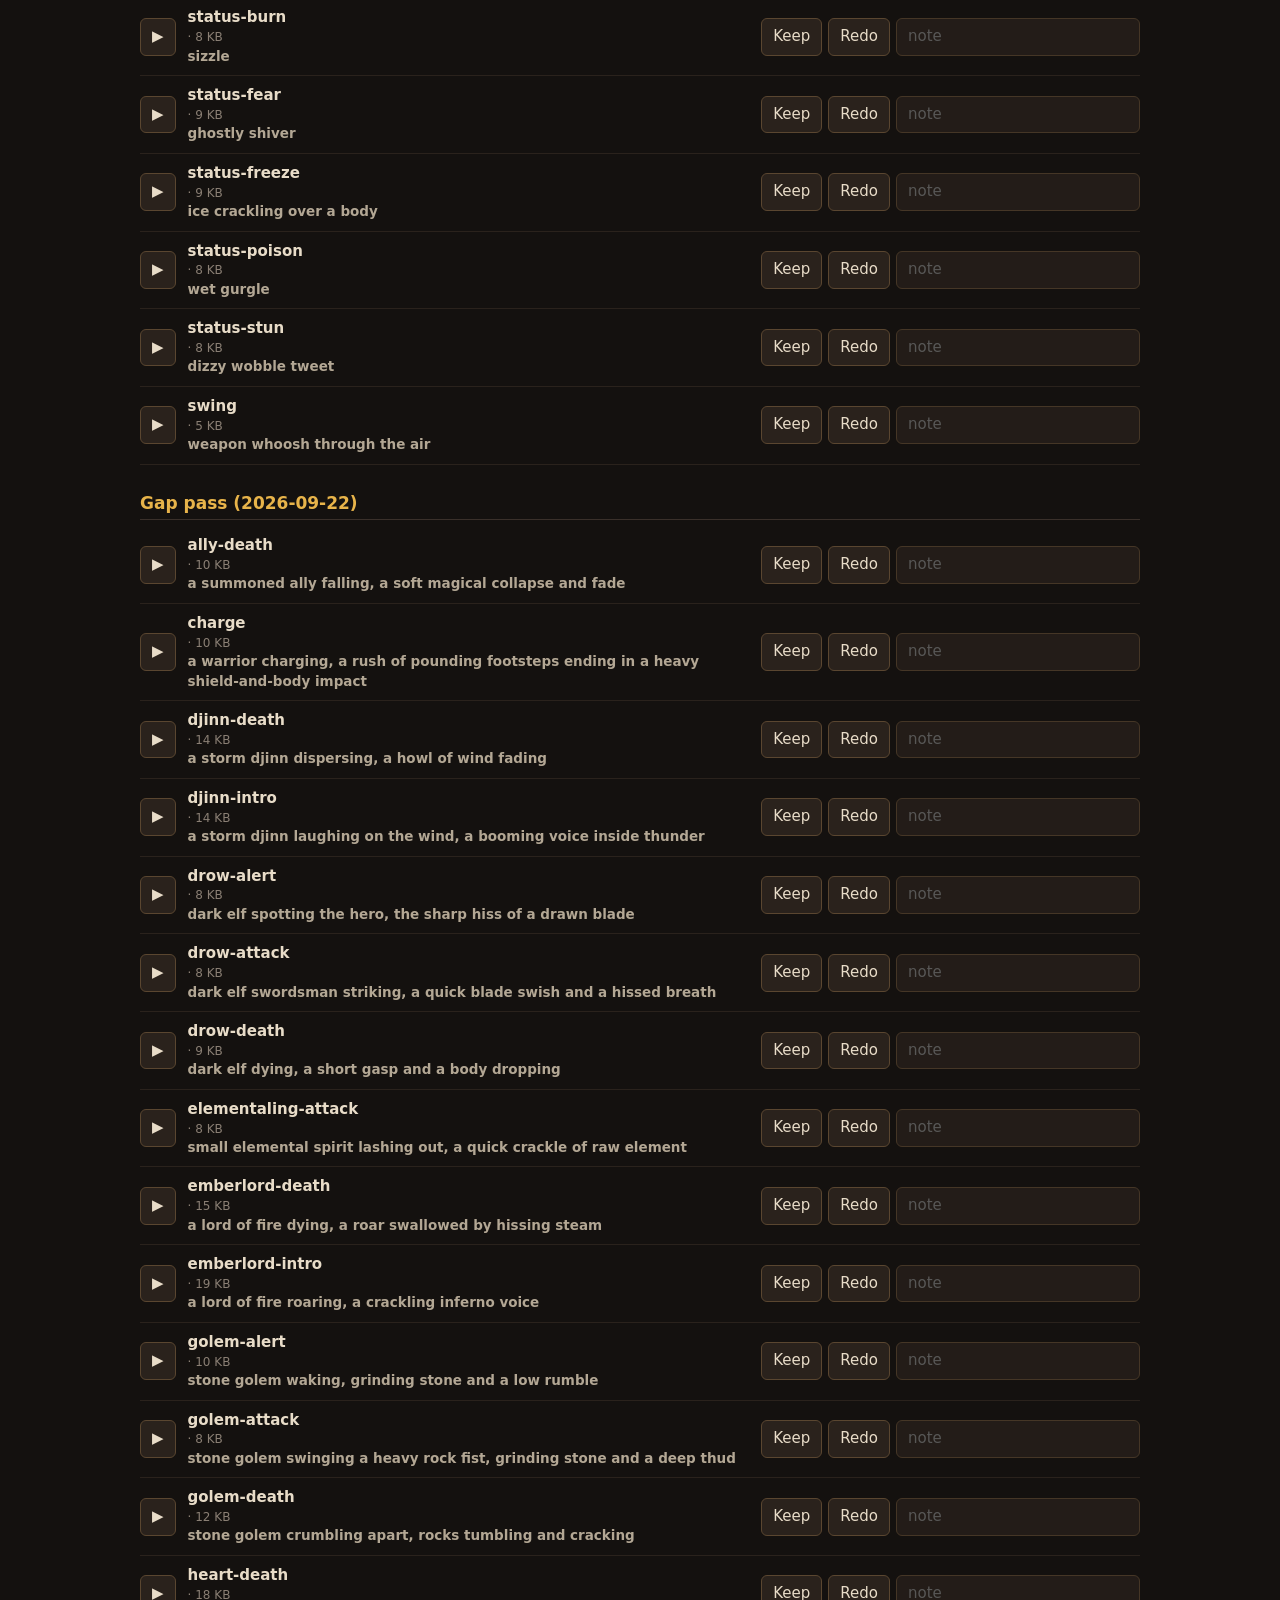
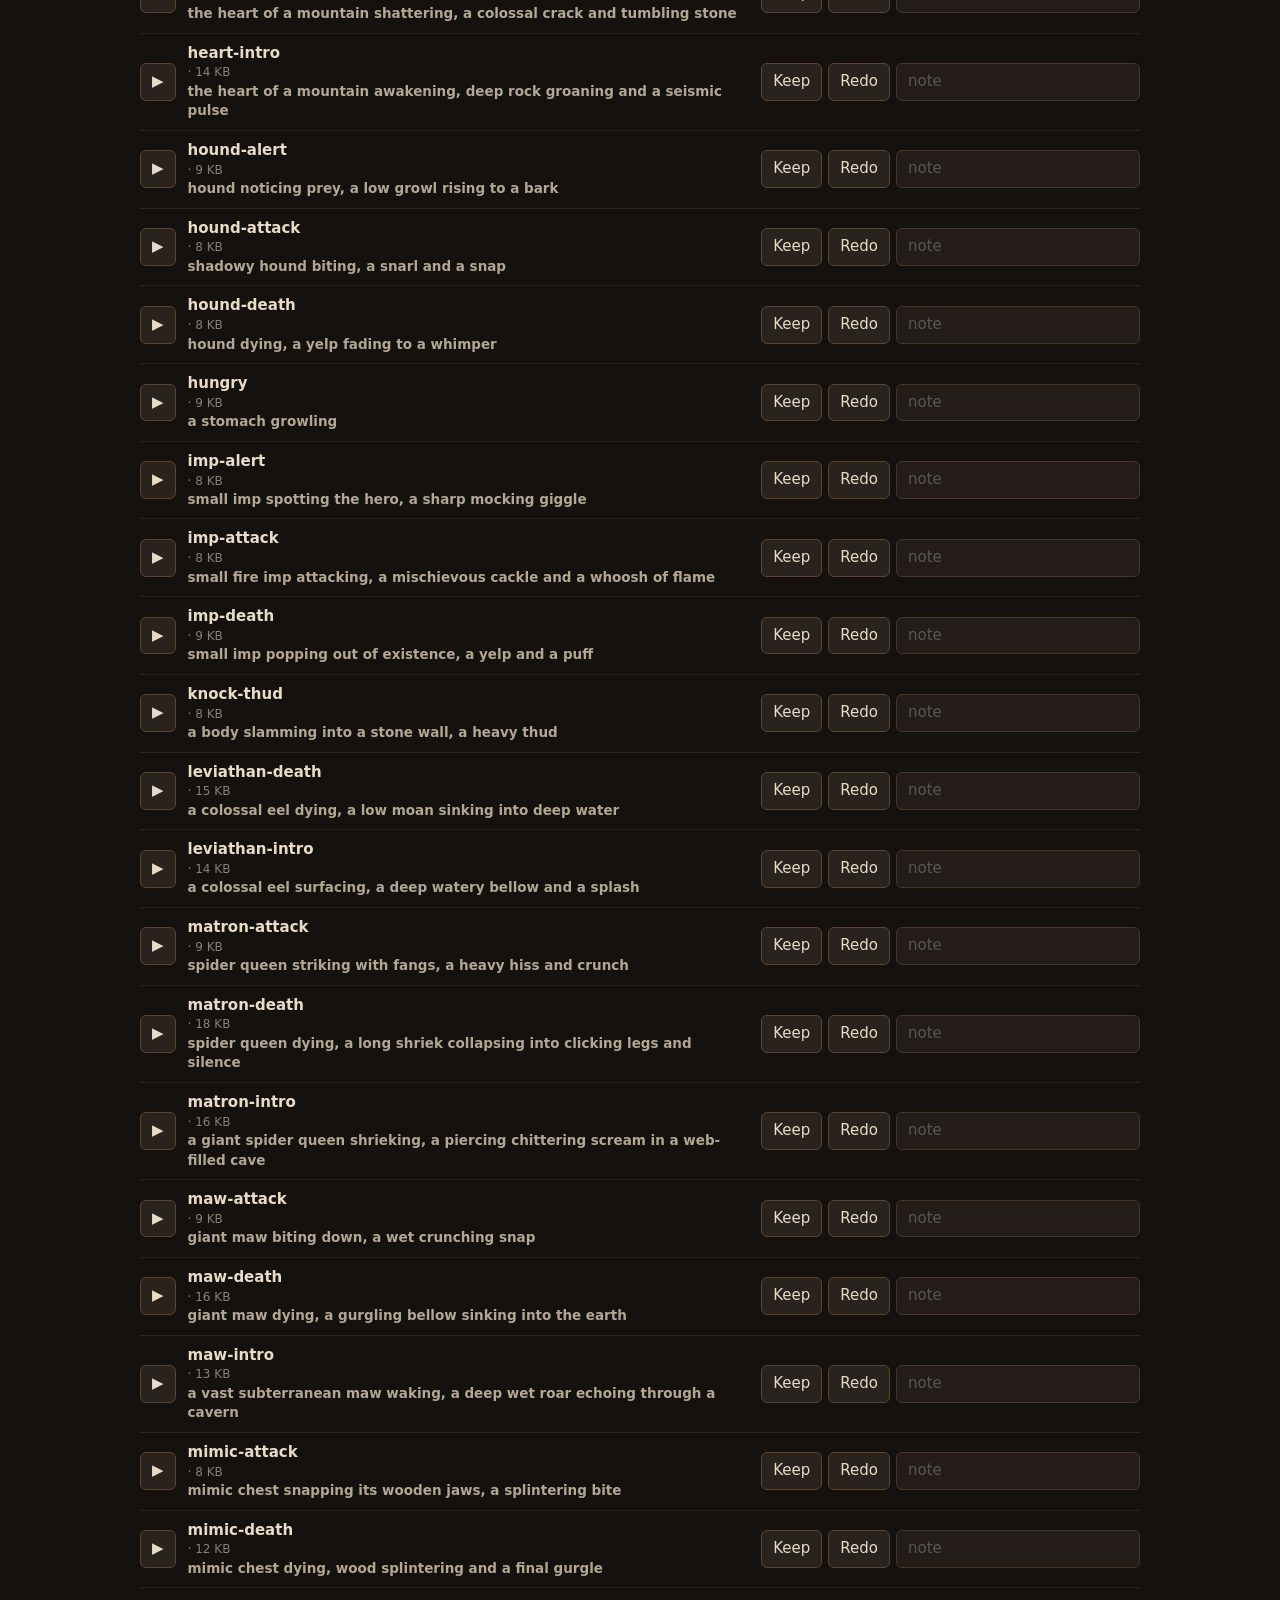
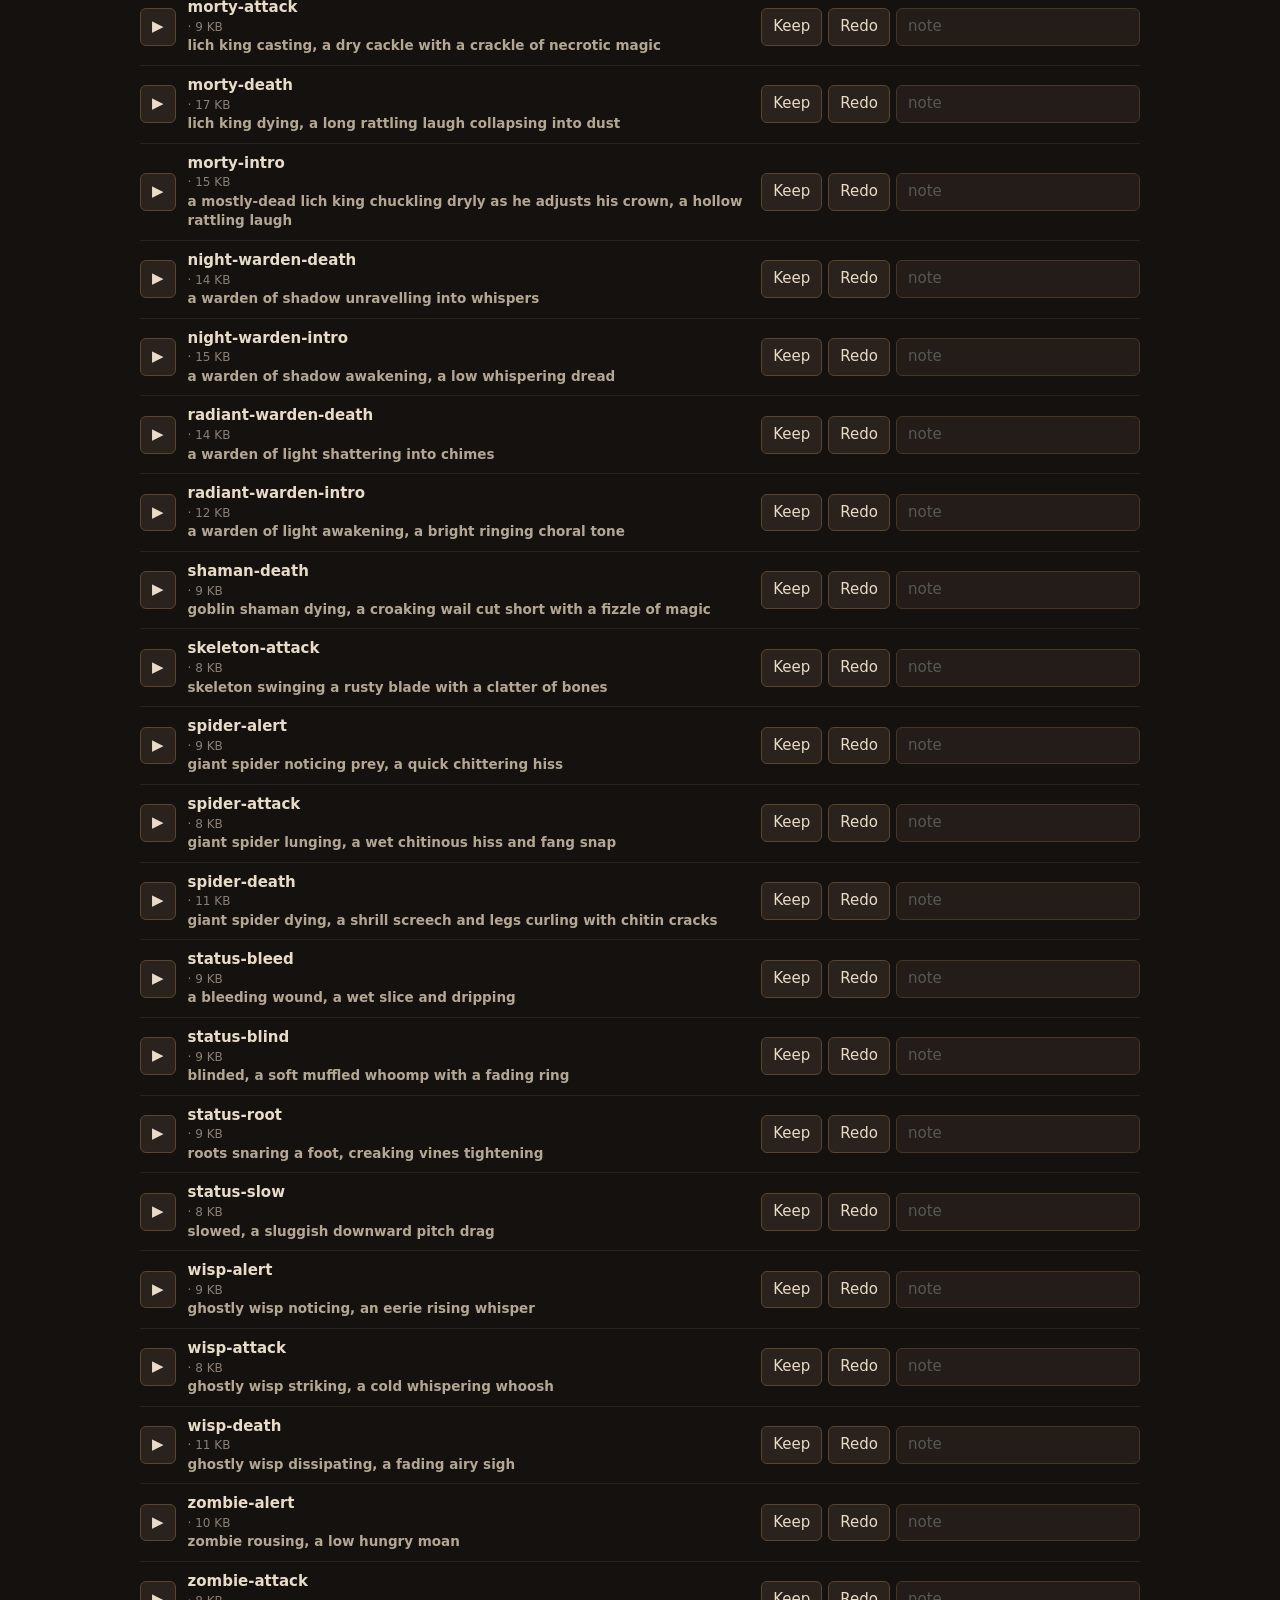
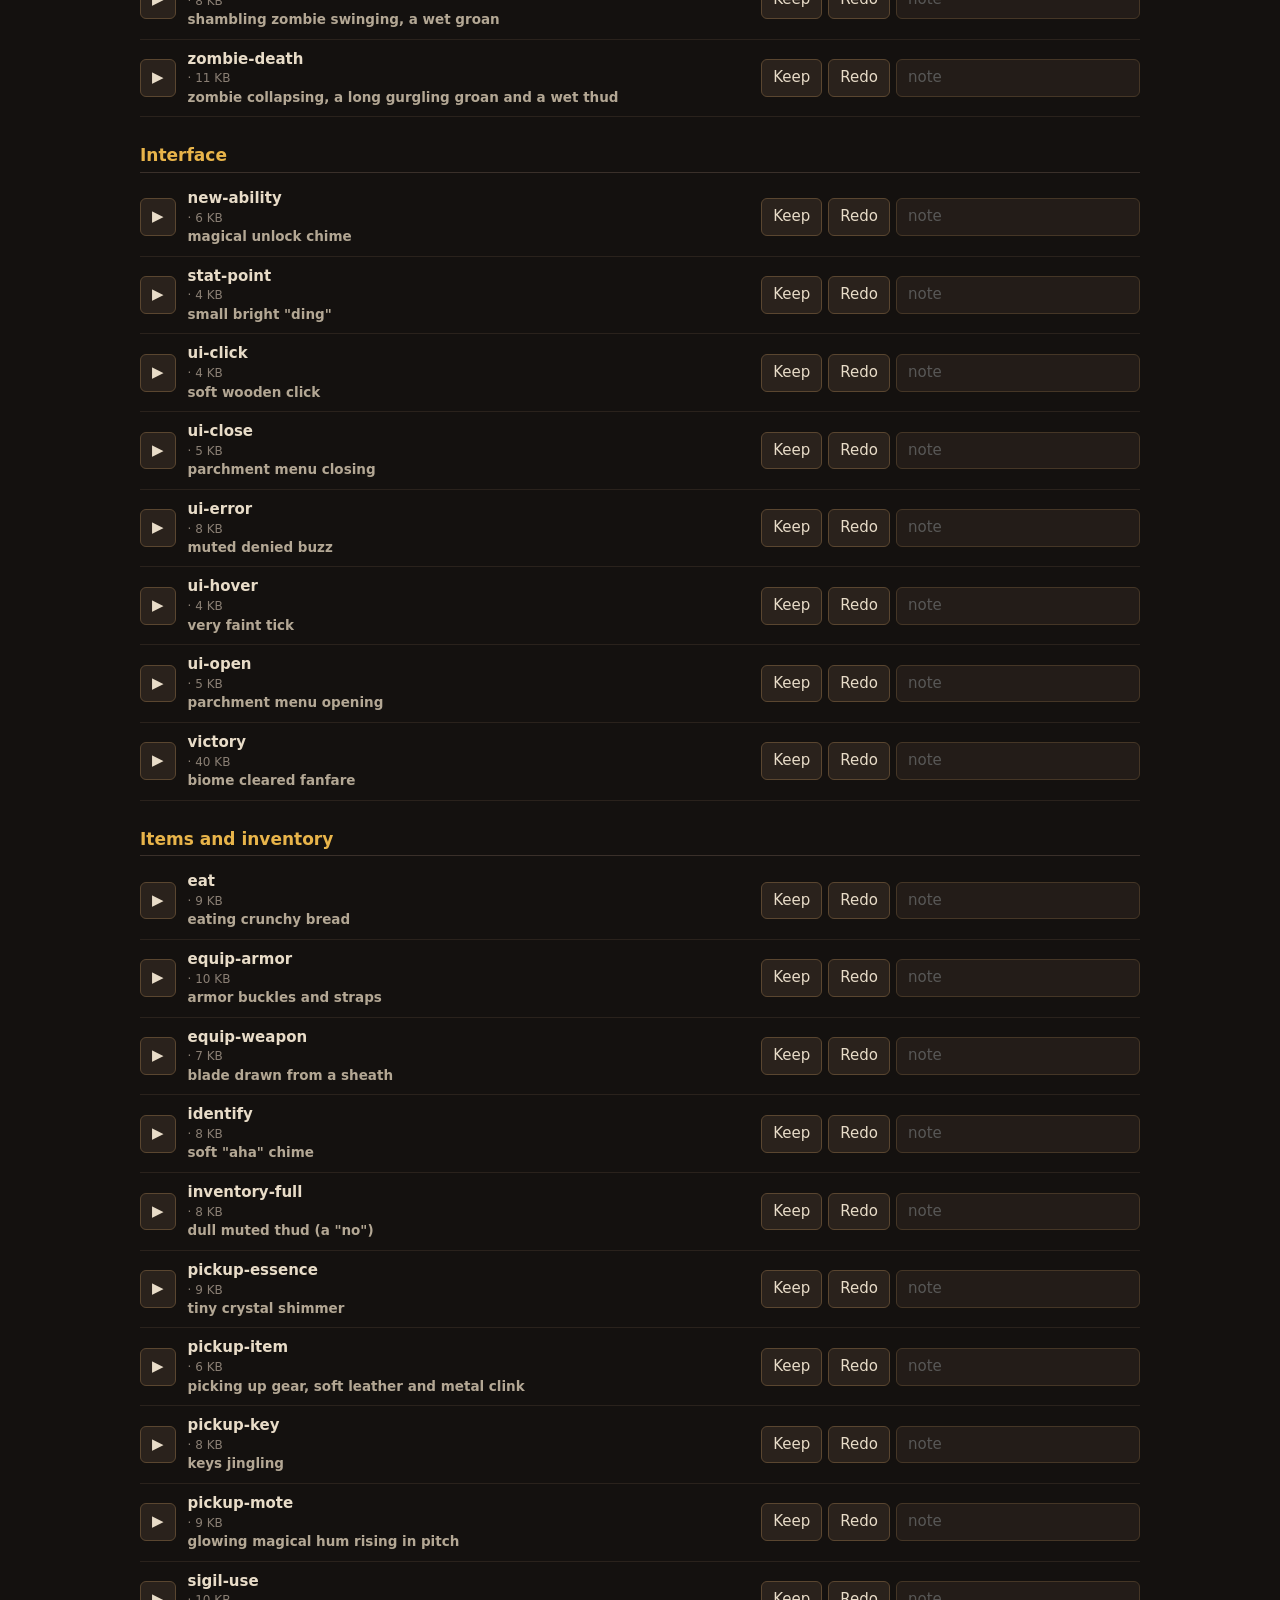
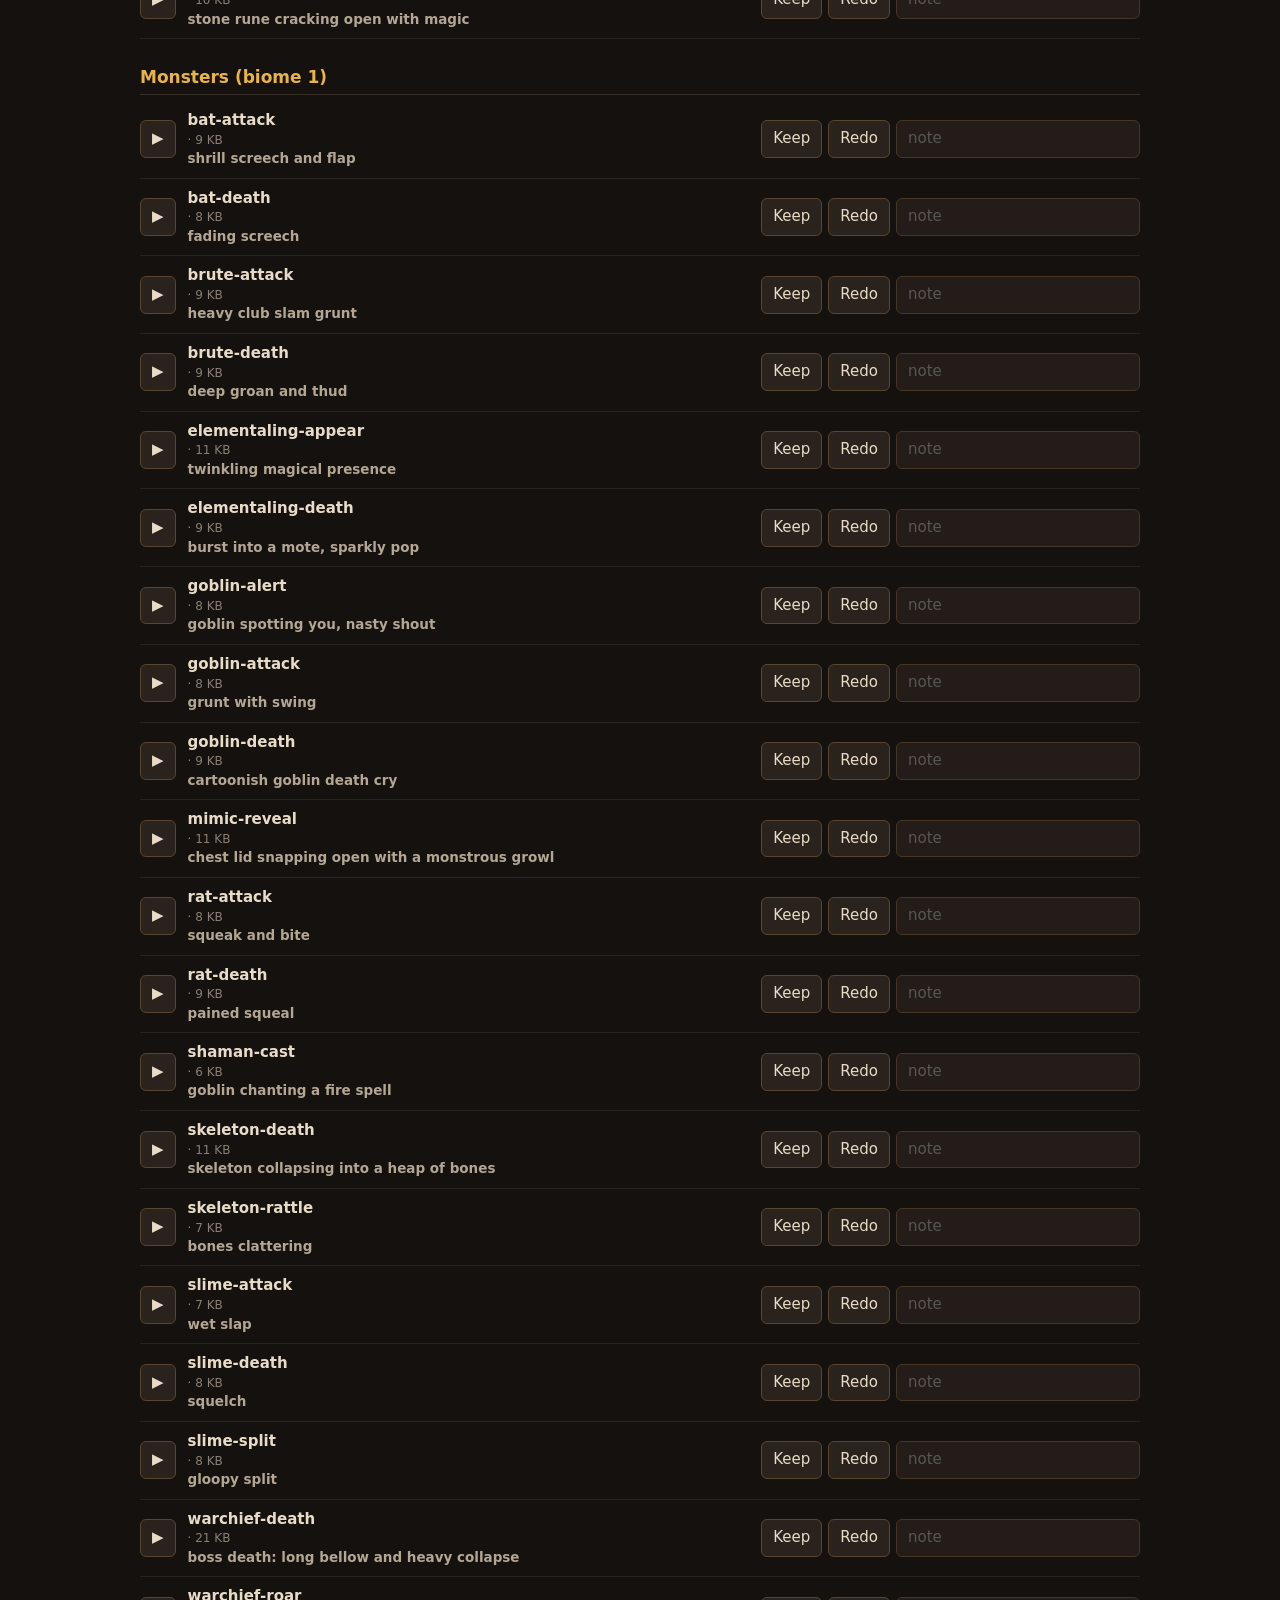
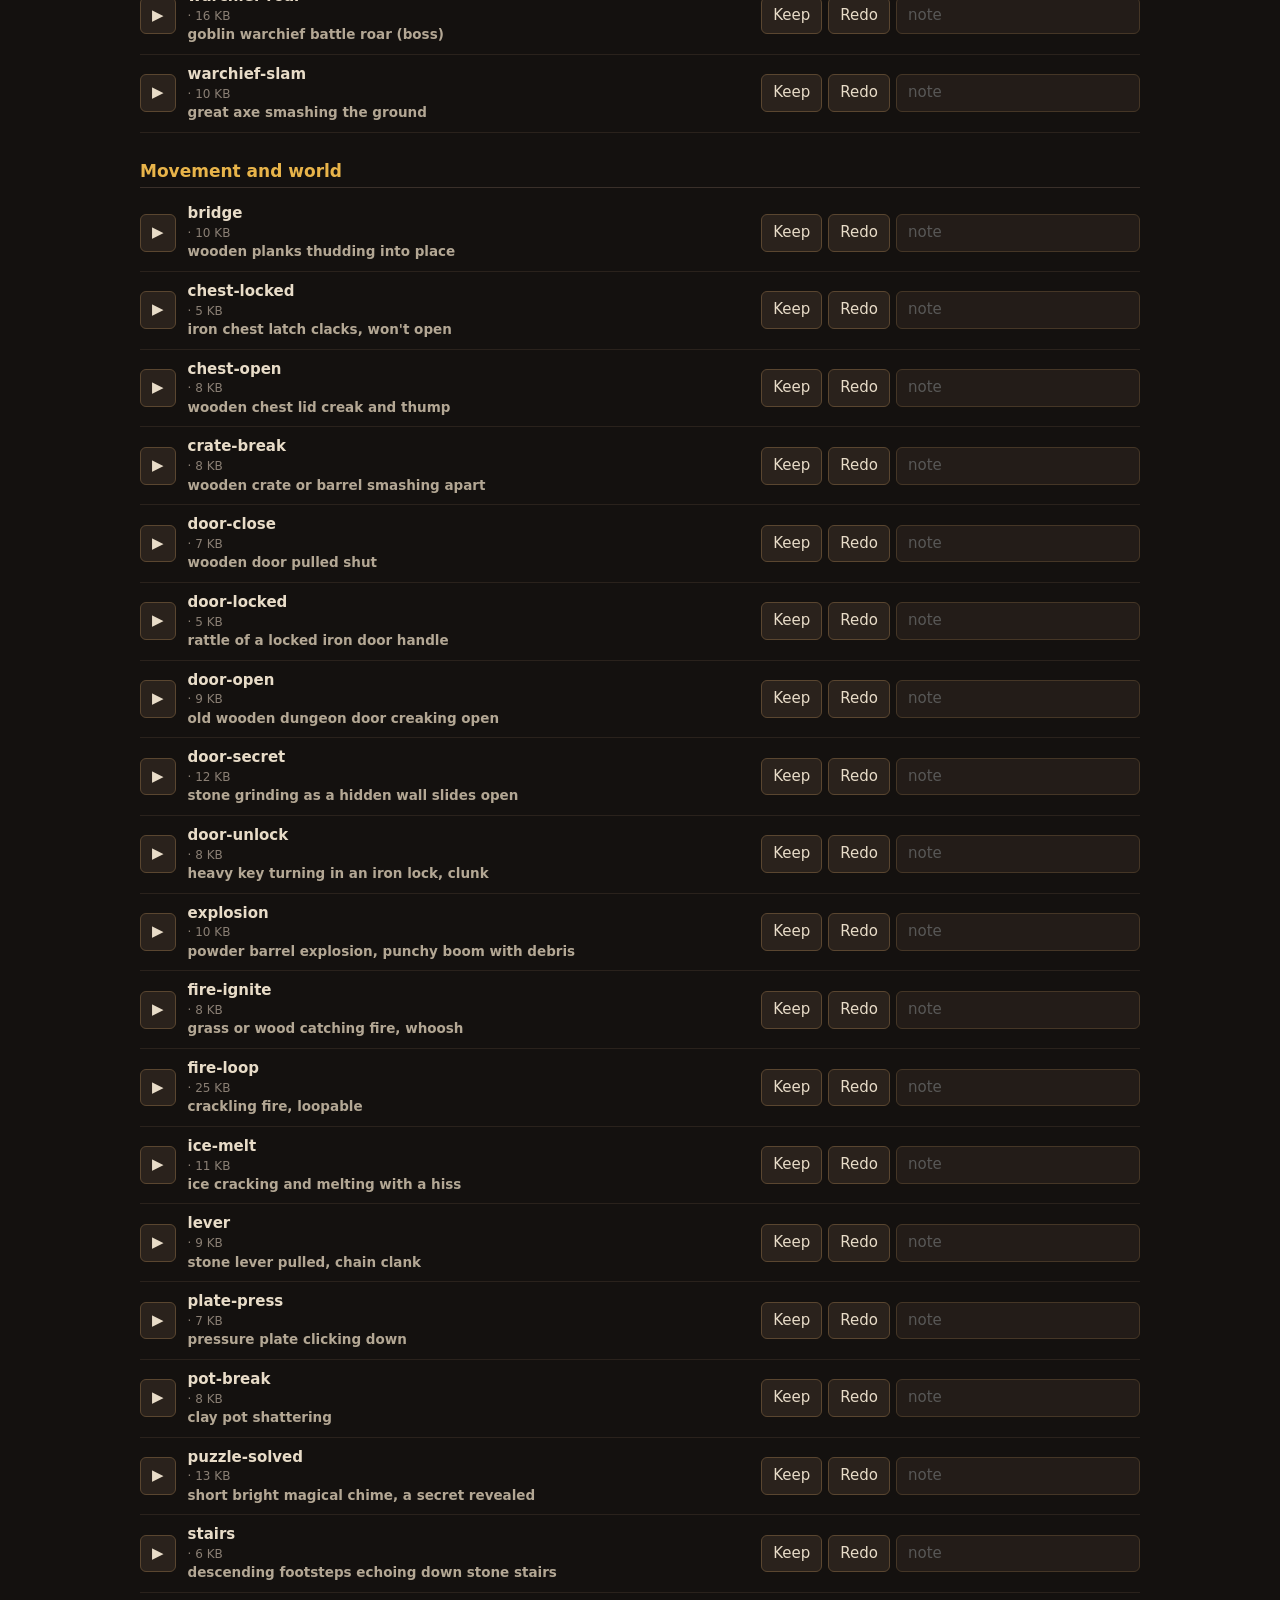
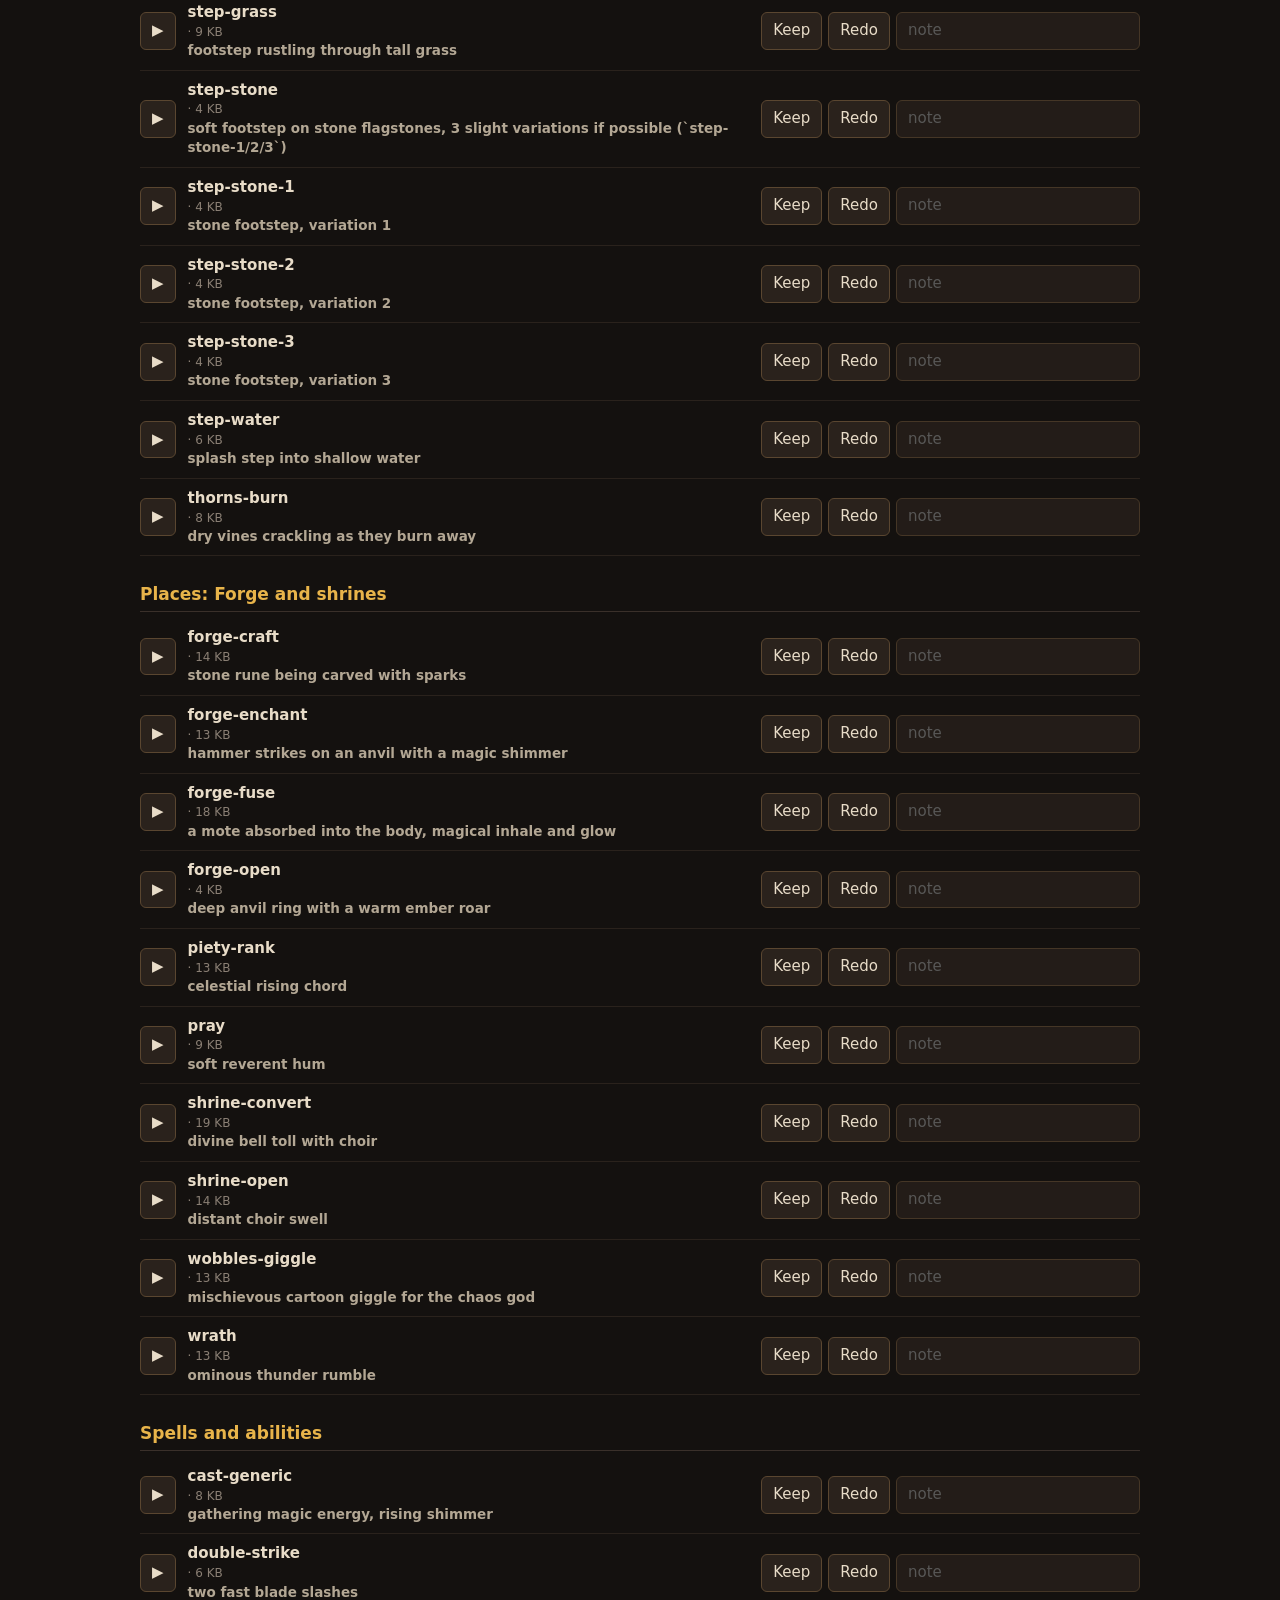
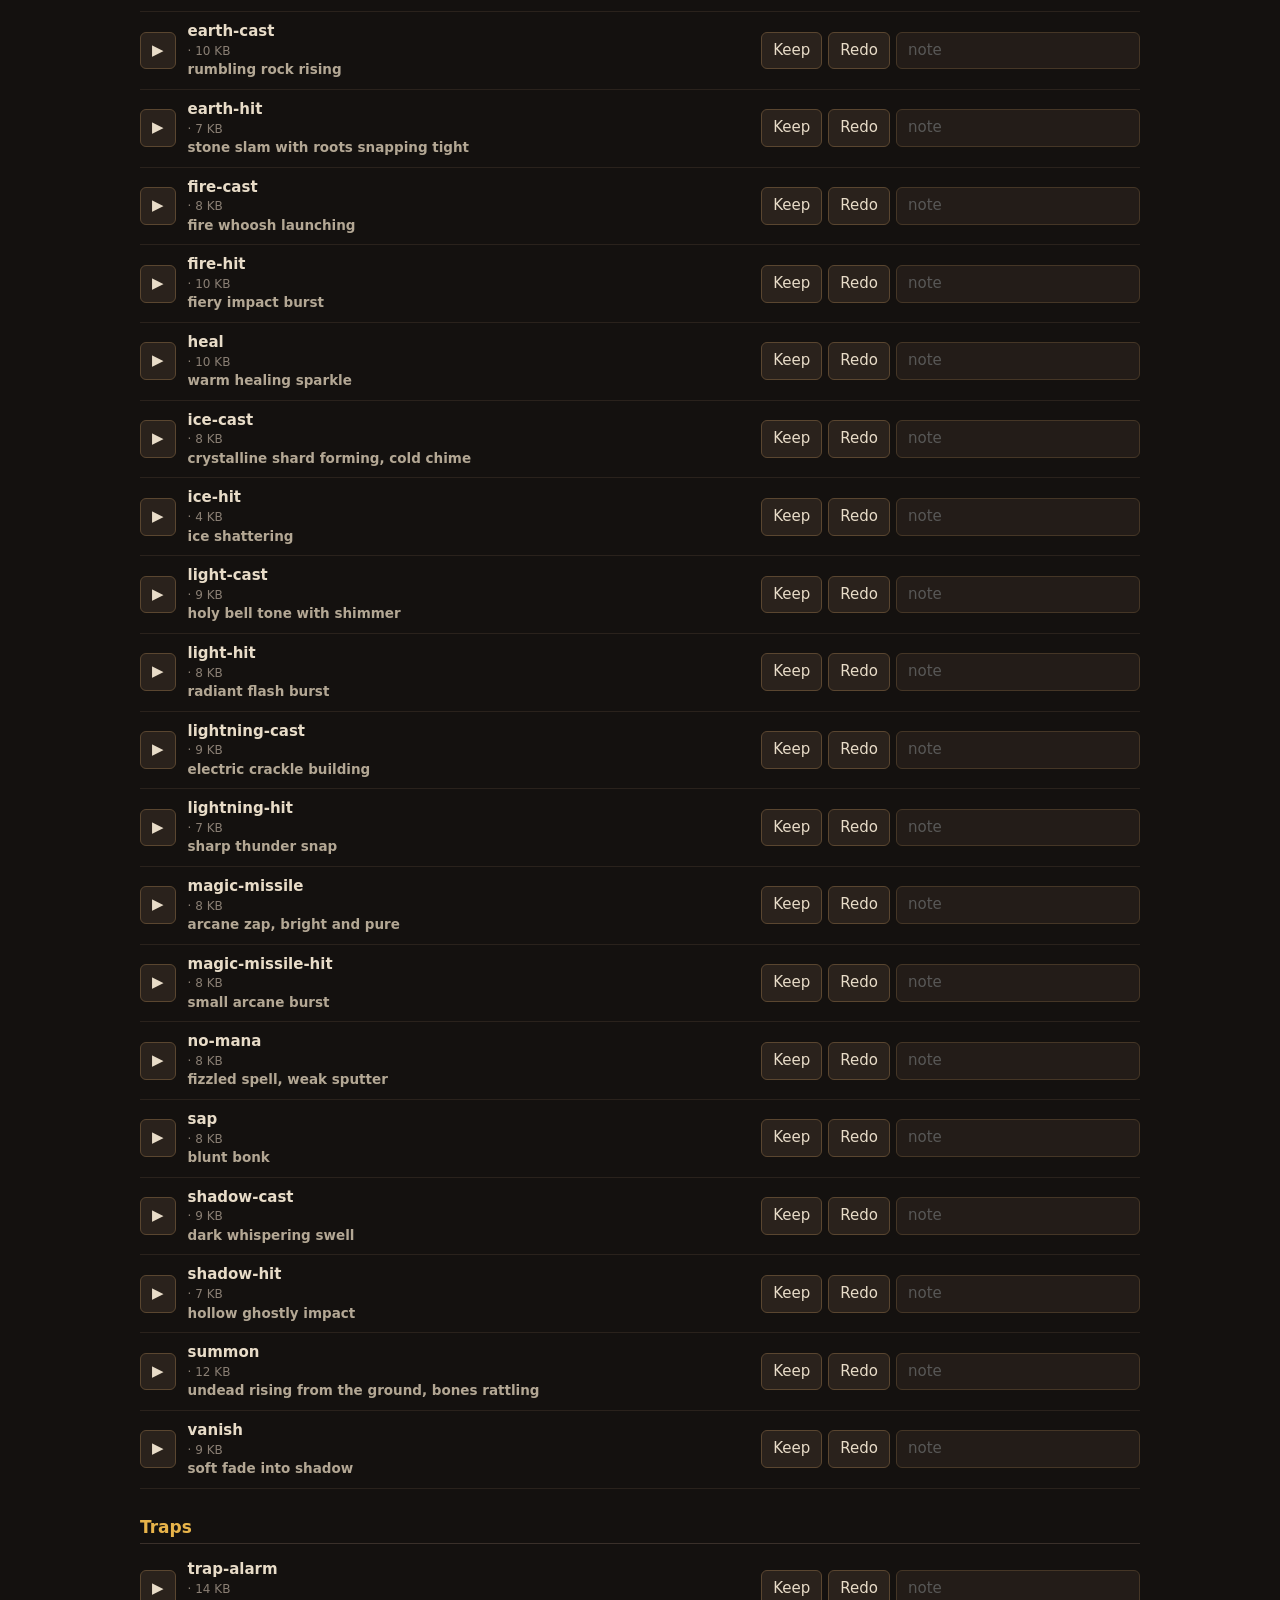
==== commit c1ca9fd2: "Beta 1.3: cursed trinkets and subdued first-boss audio" ====
--- a/audio-review.html
+++ b/audio-review.html
@@ -22,7 +22,7 @@
 <span class="count" id="count"></span></div><div id="status">Pick a sound.</div></header>
 <main id="list"></main>
 <script>
-const CLIPS=[{"name":"music-boss","cat":"Music","desc":"Grukk the Warchief, floor 5 (any boss without a theme of its own). floor 5 warchief fight: driving tribal drums and brass, tense","dur":80.0,"kb":1156,"cands":[],"newest":0},{"name":"music-boss-chaos","cat":"Music","desc":"","dur":96.0,"kb":1375,"cands":[],"newest":0},{"name":"music-boss-matron","cat":"Music","desc":"The Matron of the Web, floor 20.","dur":66.0,"kb":925,"cands":[],"newest":0},{"name":"music-boss-maw","cat":"Music","desc":"The Deep Maw, floor 15.","dur":64.0,"kb":928,"cands":[],"newest":0},{"name":"music-boss-morty","cat":"Music","desc":"Morty the Mostly-Dead, floor 10.","dur":69.0,"kb":951,"cands":[],"newest":0},{"name":"music-caverns","cat":"Music","desc":"Floors 11-15, the Caverns.","dur":91.0,"kb":1043,"cands":[],"newest":0},{"name":"music-chaos","cat":"Music","desc":"New: not wired into the game yet.","dur":null,"kb":0,"cands":["music-chaos-3.ogg"],"new":true,"newest":1790087914299},{"name":"music-crypt","cat":"Music","desc":"Floors 6-10, the Crypt.","dur":107.0,"kb":1404,"cands":[],"newest":0},{"name":"music-dungeon","cat":"Music","desc":"Floors 1-5, the Dungeon (Forge floors keep the biome theme). floors 1\u20134: slow dark ambient dungeon music, soft drones, sparse plucked notes, distant drips","dur":128.0,"kb":1620,"cands":[],"newest":0},{"name":"music-menu","cat":"Music","desc":"Title screen: the vocal song, once through then a 5 s rest. title screen: the vocal song *To Bind the Flame* (Justin, 2026-09-22), fades in over 6 s, plays once, rests 5 s, returns","dur":159.43,"kb":2018,"cands":[],"newest":0},{"name":"music-plane-air","cat":"Music","desc":"The Air plane.","dur":77.0,"kb":1111,"cands":[],"newest":0},{"name":"music-plane-earth","cat":"Music","desc":"The Earth plane.","dur":96.0,"kb":1096,"cands":[],"newest":0},{"name":"music-plane-fire","cat":"Music","desc":"The Fire plane.","dur":71.0,"kb":743,"cands":[],"newest":0},{"name":"music-plane-light","cat":"Music","desc":"The Light plane.","dur":87.0,"kb":993,"cands":[],"newest":0},{"name":"music-plane-shadow","cat":"Music","desc":"The Shadow plane.","dur":113.0,"kb":1318,"cands":[],"newest":0},{"name":"music-plane-water","cat":"Music","desc":"The Water plane.","dur":101.0,"kb":1287,"cands":[],"newest":0},{"name":"music-title","cat":"Music","desc":"Character creation: the instrumental intro. character creation: calm, mysterious medieval theme, harp and low strings","dur":96.0,"kb":1166,"cands":[],"newest":0},{"name":"music-underdark","cat":"Music","desc":"Floors 16-20, the Underdark.","dur":98.46,"kb":444,"cands":[],"newest":0},{"name":"amb-dungeon","cat":"Ambience","desc":"Room tone under the music on every ordinary floor. room tone: wind through tunnels, occasional water drips, distant rumbles","dur":21.02,"kb":255,"cands":[],"newest":0},{"name":"amb-fire","cat":"Ambience","desc":"Room tone on Forge floors and the Fire plane. near braziers: soft crackle","dur":21.02,"kb":295,"cands":[],"newest":0},{"name":"amb-water","cat":"Ambience","desc":"Room tone on the Water plane. near water: gentle trickling and dripping","dur":21.02,"kb":337,"cands":[],"newest":0},{"name":"arrow-hit","cat":"Combat","desc":"arrow thudding into a target","dur":0.5,"kb":8,"cands":[],"newest":0},{"name":"block","cat":"Combat","desc":"shield block, wooden thunk with metal ring","dur":0.5,"kb":8,"cands":[],"newest":0},{"name":"bow-shot","cat":"Combat","desc":"bowstring twang","dur":0.24,"kb":6,"cands":[],"newest":0},{"name":"hit-armor","cat":"Combat","desc":"hit glancing off armor, metallic","dur":0.19,"kb":4,"cands":[],"newest":0},{"name":"hit-crit","cat":"Combat","desc":"extra heavy critical hit impact","dur":0.5,"kb":8,"cands":[],"newest":0},{"name":"hit-flesh","cat":"Combat","desc":"melee hit landing on a creature","dur":0.23,"kb":5,"cands":[],"newest":0},{"name":"level-up","cat":"Combat","desc":"triumphant rising fanfare arpeggio","dur":1.49,"kb":15,"cands":[],"newest":0},{"name":"miss","cat":"Combat","desc":"quick air whiff","dur":0.2,"kb":5,"cands":[],"newest":0},{"name":"parry","cat":"Combat","desc":"two blades clashing","dur":0.5,"kb":8,"cands":[],"newest":0},{"name":"player-death","cat":"Combat","desc":"final collapse with a low dramatic sting","dur":1.49,"kb":15,"cands":[],"newest":0},{"name":"player-hurt","cat":"Combat","desc":"short grunt of pain, gender neutral","dur":0.5,"kb":8,"cands":[],"newest":0},{"name":"status-burn","cat":"Combat","desc":"sizzle","dur":0.5,"kb":8,"cands":[],"newest":0},{"name":"status-fear","cat":"Combat","desc":"ghostly shiver","dur":0.6,"kb":9,"cands":[],"newest":0},{"name":"status-freeze","cat":"Combat","desc":"ice crackling over a body","dur":0.5,"kb":9,"cands":[],"newest":0},{"name":"status-poison","cat":"Combat","desc":"wet gurgle","dur":0.5,"kb":8,"cands":[],"newest":0},{"name":"status-stun","cat":"Combat","desc":"dizzy wobble tweet","dur":0.5,"kb":8,"cands":[],"newest":0},{"name":"swing","cat":"Combat","desc":"weapon whoosh through the air","dur":0.18,"kb":5,"cands":[],"newest":0},{"name":"ally-death","cat":"Gap pass (2026-09-22)","desc":"a summoned ally falling, a soft magical collapse and fade","dur":0.81,"kb":10,"cands":[],"newest":0},{"name":"charge","cat":"Gap pass (2026-09-22)","desc":"a warrior charging, a rush of pounding footsteps ending in a heavy shield-and-body impact","dur":0.77,"kb":10,"cands":[],"newest":0},{"name":"djinn-death","cat":"Gap pass (2026-09-22)","desc":"a storm djinn dispersing, a howl of wind fading","dur":1.49,"kb":14,"cands":[],"newest":0},{"name":"djinn-intro","cat":"Gap pass (2026-09-22)","desc":"a storm djinn laughing on the wind, a booming voice inside thunder","dur":1.49,"kb":14,"cands":[],"newest":0},{"name":"drow-alert","cat":"Gap pass (2026-09-22)","desc":"dark elf spotting the hero, the sharp hiss of a drawn blade","dur":0.5,"kb":8,"cands":[],"newest":0},{"name":"drow-attack","cat":"Gap pass (2026-09-22)","desc":"dark elf swordsman striking, a quick blade swish and a hissed breath","dur":0.5,"kb":8,"cands":[],"newest":0},{"name":"drow-death","cat":"Gap pass (2026-09-22)","desc":"dark elf dying, a short gasp and a body dropping","dur":0.71,"kb":9,"cands":[],"newest":0},{"name":"elementaling-attack","cat":"Gap pass (2026-09-22)","desc":"small elemental spirit lashing out, a quick crackle of raw element","dur":0.5,"kb":8,"cands":[],"newest":0},{"name":"emberlord-death","cat":"Gap pass (2026-09-22)","desc":"a lord of fire dying, a roar swallowed by hissing steam","dur":1.49,"kb":15,"cands":[],"newest":0},{"name":"emberlord-intro","cat":"Gap pass (2026-09-22)","desc":"a lord of fire roaring, a crackling inferno voice","dur":1.49,"kb":19,"cands":[],"newest":0},{"name":"golem-alert","cat":"Gap pass (2026-09-22)","desc":"stone golem waking, grinding stone and a low rumble","dur":0.81,"kb":10,"cands":[],"newest":0},{"name":"golem-attack","cat":"Gap pass (2026-09-22)","desc":"stone golem swinging a heavy rock fist, grinding stone and a deep thud","dur":0.6,"kb":8,"cands":[],"newest":0},{"name":"golem-death","cat":"Gap pass (2026-09-22)","desc":"stone golem crumbling apart, rocks tumbling and cracking","dur":1.02,"kb":12,"cands":[],"newest":0},{"name":"heart-death","cat":"Gap pass (2026-09-22)","desc":"the heart of a mountain shattering, a colossal crack and tumbling stone","dur":1.49,"kb":18,"cands":[],"newest":0},{"name":"heart-intro","cat":"Gap pass (2026-09-22)","desc":"the heart of a mountain awakening, deep rock groaning and a seismic pulse","dur":1.49,"kb":14,"cands":[],"newest":0},{"name":"hound-alert","cat":"Gap pass (2026-09-22)","desc":"hound noticing prey, a low growl rising to a bark","dur":0.6,"kb":9,"cands":[],"newest":0},{"name":"hound-attack","cat":"Gap pass (2026-09-22)","desc":"shadowy hound biting, a snarl and a snap","dur":0.5,"kb":8,"cands":[],"newest":0},{"name":"hound-death","cat":"Gap pass (2026-09-22)","desc":"hound dying, a yelp fading to a whimper","dur":0.71,"kb":8,"cands":[],"newest":0},{"name":"hungry","cat":"Gap pass (2026-09-22)","desc":"a stomach growling","dur":0.71,"kb":9,"cands":[],"newest":0},{"name":"imp-alert","cat":"Gap pass (2026-09-22)","desc":"small imp spotting the hero, a sharp mocking giggle","dur":0.5,"kb":8,"cands":[],"newest":0},{"name":"imp-attack","cat":"Gap pass (2026-09-22)","desc":"small fire imp attacking, a mischievous cackle and a whoosh of flame","dur":0.5,"kb":8,"cands":[],"newest":0},{"name":"imp-death","cat":"Gap pass (2026-09-22)","desc":"small imp popping out of existence, a yelp and a puff","dur":0.6,"kb":9,"cands":[],"newest":0},{"name":"knock-thud","cat":"Gap pass (2026-09-22)","desc":"a body slamming into a stone wall, a heavy thud","dur":0.5,"kb":8,"cands":[],"newest":0},{"name":"leviathan-death","cat":"Gap pass (2026-09-22)","desc":"a colossal eel dying, a low moan sinking into deep water","dur":1.49,"kb":15,"cands":[],"newest":0},{"name":"leviathan-intro","cat":"Gap pass (2026-09-22)","desc":"a colossal eel surfacing, a deep watery bellow and a splash","dur":1.49,"kb":14,"cands":[],"newest":0},{"name":"matron-attack","cat":"Gap pass (2026-09-22)","desc":"spider queen striking with fangs, a heavy hiss and crunch","dur":0.6,"kb":9,"cands":[],"newest":0},{"name":"matron-death","cat":"Gap pass (2026-09-22)","desc":"spider queen dying, a long shriek collapsing into clicking legs and silence","dur":1.49,"kb":18,"cands":[],"newest":0},{"name":"matron-intro","cat":"Gap pass (2026-09-22)","desc":"a giant spider queen shrieking, a piercing chittering scream in a web-filled cave","dur":1.49,"kb":16,"cands":[],"newest":0},{"name":"maw-attack","cat":"Gap pass (2026-09-22)","desc":"giant maw biting down, a wet crunching snap","dur":0.6,"kb":9,"cands":[],"newest":0},{"name":"maw-death","cat":"Gap pass (2026-09-22)","desc":"giant maw dying, a gurgling bellow sinking into the earth","dur":1.49,"kb":16,"cands":[],"newest":0},{"name":"maw-intro","cat":"Gap pass (2026-09-22)","desc":"a vast subterranean maw waking, a deep wet roar echoing through a cavern","dur":1.49,"kb":13,"cands":[],"newest":0},{"name":"mimic-attack","cat":"Gap pass (2026-09-22)","desc":"mimic chest snapping its wooden jaws, a splintering bite","dur":0.5,"kb":8,"cands":[],"newest":0},{"name":"mimic-death","cat":"Gap pass (2026-09-22)","desc":"mimic chest dying, wood splintering and a final gurgle","dur":0.81,"kb":12,"cands":[],"newest":0},{"name":"morty-attack","cat":"Gap pass (2026-09-22)","desc":"lich king casting, a dry cackle with a crackle of necrotic magic","dur":0.6,"kb":9,"cands":[],"newest":0},{"name":"morty-death","cat":"Gap pass (2026-09-22)","desc":"lich king dying, a long rattling laugh collapsing into dust","dur":1.49,"kb":17,"cands":[],"newest":0},{"name":"morty-intro","cat":"Gap pass (2026-09-22)","desc":"a mostly-dead lich king chuckling dryly as he adjusts his crown, a hollow rattling laugh","dur":1.2,"kb":15,"cands":[],"newest":0},{"name":"night-warden-death","cat":"Gap pass (2026-09-22)","desc":"a warden of shadow unravelling into whispers","dur":1.2,"kb":14,"cands":[],"newest":0},{"name":"night-warden-intro","cat":"Gap pass (2026-09-22)","desc":"a warden of shadow awakening, a low whispering dread","dur":1.2,"kb":15,"cands":[],"newest":0},{"name":"radiant-warden-death","cat":"Gap pass (2026-09-22)","desc":"a warden of light shattering into chimes","dur":1.2,"kb":14,"cands":[],"newest":0},{"name":"radiant-warden-intro","cat":"Gap pass (2026-09-22)","desc":"a warden of light awakening, a bright ringing choral tone","dur":1.2,"kb":12,"cands":[],"newest":0},{"name":"shaman-death","cat":"Gap pass (2026-09-22)","desc":"goblin shaman dying, a croaking wail cut short with a fizzle of magic","dur":0.71,"kb":9,"cands":[],"newest":0},{"name":"skeleton-attack","cat":"Gap pass (2026-09-22)","desc":"skeleton swinging a rusty blade with a clatter of bones","dur":0.5,"kb":8,"cands":[],"newest":0},{"name":"spider-alert","cat":"Gap pass (2026-09-22)","desc":"giant spider noticing prey, a quick chittering hiss","dur":0.5,"kb":9,"cands":[],"newest":0},{"name":"spider-attack","cat":"Gap pass (2026-09-22)","desc":"giant spider lunging, a wet chitinous hiss and fang snap","dur":0.5,"kb":8,"cands":[],"newest":0},{"name":"spider-death","cat":"Gap pass (2026-09-22)","desc":"giant spider dying, a shrill screech and legs curling with chitin cracks","dur":0.71,"kb":11,"cands":[],"newest":0},{"name":"status-bleed","cat":"Gap pass (2026-09-22)","desc":"a bleeding wound, a wet slice and dripping","dur":0.5,"kb":9,"cands":[],"newest":0},{"name":"status-blind","cat":"Gap pass (2026-09-22)","desc":"blinded, a soft muffled whoomp with a fading ring","dur":0.6,"kb":9,"cands":[],"newest":0},{"name":"status-root","cat":"Gap pass (2026-09-22)","desc":"roots snaring a foot, creaking vines tightening","dur":0.5,"kb":9,"cands":[],"newest":0},{"name":"status-slow","cat":"Gap pass (2026-09-22)","desc":"slowed, a sluggish downward pitch drag","dur":0.6,"kb":8,"cands":[],"newest":0},{"name":"wisp-alert","cat":"Gap pass (2026-09-22)","desc":"ghostly wisp noticing, an eerie rising whisper","dur":0.6,"kb":9,"cands":[],"newest":0},{"name":"wisp-attack","cat":"Gap pass (2026-09-22)","desc":"ghostly wisp striking, a cold whispering whoosh","dur":0.5,"kb":8,"cands":[],"newest":0},{"name":"wisp-death","cat":"Gap pass (2026-09-22)","desc":"ghostly wisp dissipating, a fading airy sigh","dur":0.81,"kb":11,"cands":[],"newest":0},{"name":"zombie-alert","cat":"Gap pass (2026-09-22)","desc":"zombie rousing, a low hungry moan","dur":0.71,"kb":10,"cands":[],"newest":0},{"name":"zombie-attack","cat":"Gap pass (2026-09-22)","desc":"shambling zombie swinging, a wet groan","dur":0.5,"kb":8,"cands":[],"newest":0},{"name":"zombie-death","cat":"Gap pass (2026-09-22)","desc":"zombie collapsing, a long gurgling groan and a wet thud","dur":0.81,"kb":11,"cands":[],"newest":0},{"name":"new-ability","cat":"Interface","desc":"magical unlock chime","dur":0.65,"kb":6,"cands":[],"newest":0},{"name":"stat-point","cat":"Interface","desc":"small bright \"ding\"","dur":0.2,"kb":4,"cands":[],"newest":0},{"name":"ui-click","cat":"Interface","desc":"soft wooden click","dur":0.07,"kb":4,"cands":[],"newest":0},{"name":"ui-close","cat":"Interface","desc":"parchment menu closing","dur":0.18,"kb":5,"cands":[],"newest":0},{"name":"ui-error","cat":"Interface","desc":"muted denied buzz","dur":0.5,"kb":8,"cands":[],"newest":0},{"name":"ui-hover","cat":"Interface","desc":"very faint tick","dur":0.05,"kb":4,"cands":[],"newest":0},{"name":"ui-open","cat":"Interface","desc":"parchment menu opening","dur":0.15,"kb":5,"cands":[],"newest":0},{"name":"victory","cat":"Interface","desc":"biome cleared fanfare","dur":4.02,"kb":40,"cands":[],"newest":0},{"name":"eat","cat":"Items and inventory","desc":"eating crunchy bread","dur":0.6,"kb":9,"cands":[],"newest":0},{"name":"equip-armor","cat":"Items and inventory","desc":"armor buckles and straps","dur":0.64,"kb":10,"cands":[],"newest":0},{"name":"equip-weapon","cat":"Items and inventory","desc":"blade drawn from a sheath","dur":0.35,"kb":7,"cands":[],"newest":0},{"name":"identify","cat":"Items and inventory","desc":"soft \"aha\" chime","dur":0.6,"kb":8,"cands":[],"newest":0},{"name":"inventory-full","cat":"Items and inventory","desc":"dull muted thud (a \"no\")","dur":0.5,"kb":8,"cands":[],"newest":0},{"name":"pickup-essence","cat":"Items and inventory","desc":"tiny crystal shimmer","dur":0.5,"kb":9,"cands":[],"newest":0},{"name":"pickup-item","cat":"Items and inventory","desc":"picking up gear, soft leather and metal clink","dur":0.2,"kb":6,"cands":[],"newest":0},{"name":"pickup-key","cat":"Items and inventory","desc":"keys jingling","dur":0.5,"kb":8,"cands":[],"newest":0},{"name":"pickup-mote","cat":"Items and inventory","desc":"glowing magical hum rising in pitch","dur":0.71,"kb":9,"cands":[],"newest":0},{"name":"sigil-use","cat":"Items and inventory","desc":"stone rune cracking open with magic","dur":0.71,"kb":10,"cands":[],"newest":0},{"name":"bat-attack","cat":"Monsters (biome 1)","desc":"shrill screech and flap","dur":0.5,"kb":9,"cands":[],"newest":0},{"name":"bat-death","cat":"Monsters (biome 1)","desc":"fading screech","dur":0.5,"kb":8,"cands":[],"newest":0},{"name":"brute-attack","cat":"Monsters (biome 1)","desc":"heavy club slam grunt","dur":0.81,"kb":9,"cands":[],"newest":0},{"name":"brute-death","cat":"Monsters (biome 1)","desc":"deep groan and thud","dur":0.81,"kb":9,"cands":[],"newest":0},{"name":"elementaling-appear","cat":"Monsters (biome 1)","desc":"twinkling magical presence","dur":0.81,"kb":11,"cands":[],"newest":0},{"name":"elementaling-death","cat":"Monsters (biome 1)","desc":"burst into a mote, sparkly pop","dur":0.71,"kb":9,"cands":[],"newest":0},{"name":"goblin-alert","cat":"Monsters (biome 1)","desc":"goblin spotting you, nasty shout","dur":0.5,"kb":8,"cands":[],"newest":0},{"name":"goblin-attack","cat":"Monsters (biome 1)","desc":"grunt with swing","dur":0.6,"kb":8,"cands":[],"newest":0},{"name":"goblin-death","cat":"Monsters (biome 1)","desc":"cartoonish goblin death cry","dur":0.6,"kb":9,"cands":[],"newest":0},{"name":"mimic-reveal","cat":"Monsters (biome 1)","desc":"chest lid snapping open with a monstrous growl","dur":0.81,"kb":11,"cands":[],"newest":0},{"name":"rat-attack","cat":"Monsters (biome 1)","desc":"squeak and bite","dur":0.5,"kb":8,"cands":[],"newest":0},{"name":"rat-death","cat":"Monsters (biome 1)","desc":"pained squeal","dur":0.5,"kb":9,"cands":[],"newest":0},{"name":"shaman-cast","cat":"Monsters (biome 1)","desc":"goblin chanting a fire spell","dur":0.3,"kb":6,"cands":[],"newest":0},{"name":"skeleton-death","cat":"Monsters (biome 1)","desc":"skeleton collapsing into a heap of bones","dur":0.71,"kb":11,"cands":[],"newest":0},{"name":"skeleton-rattle","cat":"Monsters (biome 1)","desc":"bones clattering","dur":0.4,"kb":7,"cands":[],"newest":0},{"name":"slime-attack","cat":"Monsters (biome 1)","desc":"wet slap","dur":0.5,"kb":7,"cands":[],"newest":0},{"name":"slime-death","cat":"Monsters (biome 1)","desc":"squelch","dur":0.5,"kb":8,"cands":[],"newest":0},{"name":"slime-split","cat":"Monsters (biome 1)","desc":"gloopy split","dur":0.5,"kb":8,"cands":[],"newest":0},{"name":"warchief-death","cat":"Monsters (biome 1)","desc":"boss death: long bellow and heavy collapse","dur":2.01,"kb":21,"cands":[],"newest":0},{"name":"warchief-roar","cat":"Monsters (biome 1)","desc":"goblin warchief battle roar (boss)","dur":1.49,"kb":16,"cands":[],"newest":0},{"name":"warchief-slam","cat":"Monsters (biome 1)","desc":"great axe smashing the ground","dur":0.81,"kb":10,"cands":[],"newest":0},{"name":"bridge","cat":"Movement and world","desc":"wooden planks thudding into place","dur":0.71,"kb":10,"cands":[],"newest":0},{"name":"chest-locked","cat":"Movement and world","desc":"iron chest latch clacks, won't open","dur":0.17,"kb":5,"cands":[],"newest":0},{"name":"chest-open","cat":"Movement and world","desc":"wooden chest lid creak and thump","dur":0.65,"kb":8,"cands":[],"newest":0},{"name":"crate-break","cat":"Movement and world","desc":"wooden crate or barrel smashing apart","dur":0.5,"kb":8,"cands":[],"newest":0},{"name":"door-close","cat":"Movement and world","desc":"wooden door pulled shut","dur":0.43,"kb":7,"cands":[],"newest":0},{"name":"door-locked","cat":"Movement and world","desc":"rattle of a locked iron door handle","dur":0.17,"kb":5,"cands":[],"newest":0},{"name":"door-open","cat":"Movement and world","desc":"old wooden dungeon door creaking open","dur":0.65,"kb":9,"cands":[],"newest":0},{"name":"door-secret","cat":"Movement and world","desc":"stone grinding as a hidden wall slides open","dur":0.7,"kb":12,"cands":[],"newest":0},{"name":"door-unlock","cat":"Movement and world","desc":"heavy key turning in an iron lock, clunk","dur":0.6,"kb":8,"cands":[],"newest":0},{"name":"explosion","cat":"Movement and world","desc":"powder barrel explosion, punchy boom with debris","dur":0.7,"kb":10,"cands":[],"newest":0},{"name":"fire-ignite","cat":"Movement and world","desc":"grass or wood catching fire, whoosh","dur":0.5,"kb":8,"cands":[],"newest":0},{"name":"fire-loop","cat":"Movement and world","desc":"crackling fire, loopable","dur":2.01,"kb":25,"cands":[],"newest":0},{"name":"ice-melt","cat":"Movement and world","desc":"ice cracking and melting with a hiss","dur":0.81,"kb":11,"cands":[],"newest":0},{"name":"lever","cat":"Movement and world","desc":"stone lever pulled, chain clank","dur":0.5,"kb":9,"cands":[],"newest":0},{"name":"plate-press","cat":"Movement and world","desc":"pressure plate clicking down","dur":0.36,"kb":7,"cands":[],"newest":0},{"name":"pot-break","cat":"Movement and world","desc":"clay pot shattering","dur":0.5,"kb":8,"cands":[],"newest":0},{"name":"puzzle-solved","cat":"Movement and world","desc":"short bright magical chime, a secret revealed","dur":1.02,"kb":13,"cands":[],"newest":0},{"name":"stairs","cat":"Movement and world","desc":"descending footsteps echoing down stone stairs","dur":0.55,"kb":6,"cands":[],"newest":0},{"name":"step-grass","cat":"Movement and world","desc":"footstep rustling through tall grass","dur":0.5,"kb":9,"cands":[],"newest":0},{"name":"step-stone","cat":"Movement and world","desc":"soft footstep on stone flagstones, 3 slight variations if possible (`step-stone-1/2/3`)","dur":0.07,"kb":4,"cands":[],"newest":0},{"name":"step-stone-1","cat":"Movement and world","desc":"stone footstep, variation 1","dur":0.08,"kb":4,"cands":[],"newest":0},{"name":"step-stone-2","cat":"Movement and world","desc":"stone footstep, variation 2","dur":0.07,"kb":4,"cands":[],"newest":0},{"name":"step-stone-3","cat":"Movement and world","desc":"stone footstep, variation 3","dur":0.07,"kb":4,"cands":[],"newest":0},{"name":"step-water","cat":"Movement and world","desc":"splash step into shallow water","dur":0.33,"kb":6,"cands":[],"newest":0},{"name":"thorns-burn","cat":"Movement and world","desc":"dry vines crackling as they burn away","dur":0.5,"kb":8,"cands":[],"newest":0},{"name":"forge-craft","cat":"Places: Forge and shrines","desc":"stone rune being carved with sparks","dur":1.02,"kb":14,"cands":[],"newest":0},{"name":"forge-enchant","cat":"Places: Forge and shrines","desc":"hammer strikes on an anvil with a magic shimmer","dur":1.2,"kb":13,"cands":[],"newest":0},{"name":"forge-fuse","cat":"Places: Forge and shrines","desc":"a mote absorbed into the body, magical inhale and glow","dur":1.49,"kb":18,"cands":[],"newest":0},{"name":"forge-open","cat":"Places: Forge and shrines","desc":"deep anvil ring with a warm ember roar","dur":0.16,"kb":4,"cands":[],"newest":0},{"name":"piety-rank","cat":"Places: Forge and shrines","desc":"celestial rising chord","dur":1.49,"kb":13,"cands":[],"newest":0},{"name":"pray","cat":"Places: Forge and shrines","desc":"soft reverent hum","dur":1.02,"kb":9,"cands":[],"newest":0},{"name":"shrine-convert","cat":"Places: Forge and shrines","desc":"divine bell toll with choir","dur":2.01,"kb":19,"cands":[],"newest":0},{"name":"shrine-open","cat":"Places: Forge and shrines","desc":"distant choir swell","dur":1.49,"kb":14,"cands":[],"newest":0},{"name":"wobbles-giggle","cat":"Places: Forge and shrines","desc":"mischievous cartoon giggle for the chaos god","dur":1.02,"kb":13,"cands":[],"newest":0},{"name":"wrath","cat":"Places: Forge and shrines","desc":"ominous thunder rumble","dur":1.49,"kb":13,"cands":[],"newest":0},{"name":"cast-generic","cat":"Spells and abilities","desc":"gathering magic energy, rising shimmer","dur":0.5,"kb":8,"cands":[],"newest":0},{"name":"double-strike","cat":"Spells and abilities","desc":"two fast blade slashes","dur":0.36,"kb":6,"cands":[],"newest":0},{"name":"earth-cast","cat":"Spells and abilities","desc":"rumbling rock rising","dur":0.6,"kb":10,"cands":[],"newest":0},{"name":"earth-hit","cat":"Spells and abilities","desc":"stone slam with roots snapping tight","dur":0.28,"kb":7,"cands":[],"newest":0},{"name":"fire-cast","cat":"Spells and abilities","desc":"fire whoosh launching","dur":0.45,"kb":8,"cands":[],"newest":0},{"name":"fire-hit","cat":"Spells and abilities","desc":"fiery impact burst","dur":0.7,"kb":10,"cands":[],"newest":0},{"name":"heal","cat":"Spells and abilities","desc":"warm healing sparkle","dur":0.81,"kb":10,"cands":[],"newest":0},{"name":"ice-cast","cat":"Spells and abilities","desc":"crystalline shard forming, cold chime","dur":0.5,"kb":8,"cands":[],"newest":0},{"name":"ice-hit","cat":"Spells and abilities","desc":"ice shattering","dur":0.13,"kb":4,"cands":[],"newest":0},{"name":"light-cast","cat":"Spells and abilities","desc":"holy bell tone with shimmer","dur":0.6,"kb":9,"cands":[],"newest":0},{"name":"light-hit","cat":"Spells and abilities","desc":"radiant flash burst","dur":0.5,"kb":8,"cands":[],"newest":0},{"name":"lightning-cast","cat":"Spells and abilities","desc":"electric crackle building","dur":0.5,"kb":9,"cands":[],"newest":0},{"name":"lightning-hit","cat":"Spells and abilities","desc":"sharp thunder snap","dur":0.5,"kb":7,"cands":[],"newest":0},{"name":"magic-missile","cat":"Spells and abilities","desc":"arcane zap, bright and pure","dur":0.5,"kb":8,"cands":[],"newest":0},{"name":"magic-missile-hit","cat":"Spells and abilities","desc":"small arcane burst","dur":0.5,"kb":8,"cands":[],"newest":0},{"name":"no-mana","cat":"Spells and abilities","desc":"fizzled spell, weak sputter","dur":0.5,"kb":8,"cands":[],"newest":0},{"name":"sap","cat":"Spells and abilities","desc":"blunt bonk","dur":0.5,"kb":8,"cands":[],"newest":0},{"name":"shadow-cast","cat":"Spells and abilities","desc":"dark whispering swell","dur":0.6,"kb":9,"cands":[],"newest":0},{"name":"shadow-hit","cat":"Spells and abilities","desc":"hollow ghostly impact","dur":0.4,"kb":7,"cands":[],"newest":0},{"name":"summon","cat":"Spells and abilities","desc":"undead rising from the ground, bones rattling","dur":1.02,"kb":12,"cands":[],"newest":0},{"name":"vanish","cat":"Spells and abilities","desc":"soft fade into shadow","dur":0.6,"kb":9,"cands":[],"newest":0},{"name":"trap-alarm","cat":"Traps","desc":"bell clanging loudly","dur":1.02,"kb":14,"cands":[],"newest":0},{"name":"trap-dart","cat":"Traps","desc":"darts firing from the floor","dur":0.5,"kb":8,"cands":[],"newest":0},{"name":"trap-fire","cat":"Traps","desc":"fire vent eruption","dur":0.55,"kb":9,"cands":[],"newest":0},{"name":"trap-frost","cat":"Traps","desc":"icy blast of air","dur":0.6,"kb":10,"cands":[],"newest":0},{"name":"trap-gas","cat":"Traps","desc":"gas vent hissing open","dur":0.6,"kb":10,"cands":[],"newest":0},{"name":"trap-pit","cat":"Traps","desc":"falling scream fading down","dur":1.2,"kb":14,"cands":[],"newest":0},{"name":"trap-spark","cat":"Traps","desc":"electric discharge","dur":0.5,"kb":9,"cands":[],"newest":0},{"name":"trap-spot","cat":"Traps","desc":"subtle \"notice\" tick","dur":0.5,"kb":8,"cands":[],"newest":0},{"name":"trap-teleport","cat":"Traps","desc":"warping magical whoosh","dur":0.71,"kb":10,"cands":[],"newest":0},{"name":"trap-web","cat":"Traps","desc":"sticky stretching web","dur":0.3,"kb":6,"cands":[],"newest":0}],CATS=["Music", "Ambience", "Combat", "Gap pass (2026-09-22)", "Interface", "Items and inventory", "Monsters (biome 1)", "Movement and world", "Places: Forge and shrines", "Spells and abilities", "Traps"],RESOLVED={"music-title": {"file": "music-title-3.ogg", "t": 1790095391390}, "music-dungeon": {"file": "music-dungeon-2.ogg", "t": 1790095379318}, "arrow-hit": {"file": "arrow-hit-1.ogg", "t": 1790091580283}, "bat-attack": {"file": "bat-attack-1.ogg", "t": 1790091580283}, "bat-death": {"file": "bat-death-1.ogg", "t": 1790091580306}, "block": {"file": "block-2.ogg", "t": 1790091580326}, "bridge": {"file": "bridge-2.ogg", "t": 1790091580348}, "brute-attack": {"file": "brute-attack-1.ogg", "t": 1790091580364}, "brute-death": {"file": "brute-death-1.ogg", "t": 1790091580381}, "cast-generic": {"file": "cast-generic-1.ogg", "t": 1790091580397}, "crate-break": {"file": "crate-break-1.ogg", "t": 1790091580414}, "door-unlock": {"file": "door-unlock-1.ogg", "t": 1790091580435}, "eat": {"file": "eat-2.ogg", "t": 1790091580451}, "elementaling-appear": {"file": "elementaling-appear-2.ogg", "t": 1790091580463}, "elementaling-death": {"file": "elementaling-death-2.ogg", "t": 1790091580487}, "fire-loop": {"file": "fire-loop-1.ogg", "t": 1790091580510}, "forge-craft": {"file": "forge-craft-1.ogg", "t": 1790091580521}, "forge-enchant": {"file": "forge-enchant-1.ogg", "t": 1790091580537}, "forge-fuse": {"file": "forge-fuse-2.ogg", "t": 1790091580563}, "goblin-alert": {"file": "goblin-alert-2.ogg", "t": 1790091580588}, "goblin-attack": {"file": "goblin-attack-2.ogg", "t": 1790091580613}, "goblin-death": {"file": "goblin-death-1.ogg", "t": 1790091580632}, "heal": {"file": "heal-1.ogg", "t": 1790091580652}, "ice-cast": {"file": "ice-cast-1.ogg", "t": 1790091580674}, "ice-melt": {"file": "ice-melt-2.ogg", "t": 1790091580695}, "inventory-full": {"file": "inventory-full-2.ogg", "t": 1790091580715}, "lever": {"file": "lever-1.ogg", "t": 1790091580735}, "light-cast": {"file": "light-cast-1.ogg", "t": 1790091580755}, "light-hit": {"file": "light-hit-1.ogg", "t": 1790091580778}, "lightning-cast": {"file": "lightning-cast-2.ogg", "t": 1790091580795}, "lightning-hit": {"file": "lightning-hit-2.ogg", "t": 1790091580818}, "magic-missile": {"file": "magic-missile-2.ogg", "t": 1790091580837}, "mimic-reveal": {"file": "mimic-reveal-2.ogg", "t": 1790091604589}, "no-mana": {"file": "no-mana-1.ogg", "t": 1790091604596}, "parry": {"file": "parry-1.ogg", "t": 1790091604613}, "pickup-essence": {"file": "pickup-essence-1.ogg", "t": 1790091604630}, "pickup-key": {"file": "pickup-key-2.ogg", "t": 1790091604649}, "piety-rank": {"file": "piety-rank-2.ogg", "t": 1790091604668}, "pot-break": {"file": "pot-break-2.ogg", "t": 1790091604680}, "pray": {"file": "pray-2.ogg", "t": 1790091604705}, "puzzle-solved": {"file": "puzzle-solved-2.ogg", "t": 1790091604721}, "rat-attack": {"file": "rat-attack-2.ogg", "t": 1790091604745}, "sap": {"file": "sap-2.ogg", "t": 1790091604762}, "shadow-cast": {"file": "shadow-cast-2.ogg", "t": 1790091604782}, "shrine-convert": {"file": "shrine-convert-2.ogg", "t": 1790091604797}, "shrine-open": {"file": "shrine-open-1.ogg", "t": 1790091604820}, "sigil-use": {"file": "sigil-use-1.ogg", "t": 1790091604836}, "skeleton-death": {"file": "skeleton-death-1.ogg", "t": 1790091604852}, "slime-death": {"file": "slime-death-1.ogg", "t": 1790091604877}, "slime-split": {"file": "slime-split-1.ogg", "t": 1790091604894}, "status-burn": {"file": "status-burn-2.ogg", "t": 1790091604912}, "status-freeze": {"file": "status-freeze-2.ogg", "t": 1790091604934}, "status-poison": {"file": "status-poison-2.ogg", "t": 1790091604955}, "status-stun": {"file": "status-stun-1.ogg", "t": 1790091604975}, "step-grass": {"file": "step-grass-2.ogg", "t": 1790091604995}, "summon": {"file": "summon-1.ogg", "t": 1790091605008}, "trap-alarm": {"file": "trap-alarm-1.ogg", "t": 1790091605033}, "trap-dart": {"file": "trap-dart-2.ogg", "t": 1790091605052}, "trap-frost": {"file": "trap-frost-1.ogg", "t": 1790091605074}, "trap-gas": {"file": "trap-gas-2.ogg", "t": 1790091605090}, "trap-pit": {"file": "trap-pit-1.ogg", "t": 1790091605112}, "trap-spark": {"file": "trap-spark-1.ogg", "t": 1790091605131}, "ui-error": {"file": "ui-error-2.ogg", "t": 1790091605148}, "victory": {"file": "victory-4.ogg", "t": 1790099007970}, "warchief-death": {"file": "warchief-death-1.ogg", "t": 1790091605188}, "warchief-roar": {"file": "warchief-roar-2.ogg", "t": 1790091605206}, "warchief-slam": {"file": "warchief-slam-2.ogg", "t": 1790091605230}, "wobbles-giggle": {"file": "wobbles-giggle-2.ogg", "t": 1790091605246}, "hit-crit": {"file": "hit-crit-3.ogg", "t": 1790091993202}, "magic-missile-hit": {"file": "magic-missile-hit-3.ogg", "t": 1790091993210}, "player-death": {"file": "player-death-3.ogg", "t": 1790091993227}, "rat-death": {"file": "rat-death-14.ogg", "t": 1790099113088}, "slime-attack": {"file": "slime-attack-3.ogg", "t": 1790091993267}, "status-fear": {"file": "status-fear-4.ogg", "t": 1790091993284}, "trap-spot": {"file": "trap-spot-3.ogg", "t": 1790091993312}, "trap-teleport": {"file": "trap-teleport-3.ogg", "t": 1790091993331}, "vanish": {"file": "vanish-3.ogg", "t": 1790091993360}, "wrath": {"file": "wrath-3.ogg", "t": 1790091993387}, "identify": {"file": "identify-6.ogg", "t": 1790092148016}, "pickup-mote": {"file": "pickup-mote-5.ogg", "t": 1790092148018}, "player-hurt": {"file": "player-hurt-7.ogg", "t": 1790092148040}, "music-crypt": {"file": "music-crypt-4.ogg", "t": 1790095376149}, "ally-death": {"file": "ally-death-1.ogg", "t": 1790093297592}, "charge": {"file": "charge-2.ogg", "t": 1790093297596}, "djinn-death": {"file": "djinn-death-1.ogg", "t": 1790093297602}, "djinn-intro": {"file": "djinn-intro-2.ogg", "t": 1790093297620}, "drow-alert": {"file": "drow-alert-1.ogg", "t": 1790093297646}, "drow-attack": {"file": "drow-attack-2.ogg", "t": 1790093297666}, "drow-death": {"file": "drow-death-1.ogg", "t": 1790093297716}, "elementaling-attack": {"file": "elementaling-attack-2.ogg", "t": 1790093297745}, "emberlord-death": {"file": "emberlord-death-1.ogg", "t": 1790093297761}, "emberlord-intro": {"file": "emberlord-intro-2.ogg", "t": 1790093297782}, "golem-alert": {"file": "golem-alert-2.ogg", "t": 1790093297808}, "golem-attack": {"file": "golem-attack-1.ogg", "t": 1790093297824}, "golem-death": {"file": "golem-death-2.ogg", "t": 1790093297840}, "hound-alert": {"file": "hound-alert-1.ogg", "t": 1790093297871}, "hound-attack": {"file": "hound-attack-2.ogg", "t": 1790093297887}, "hound-death": {"file": "hound-death-1.ogg", "t": 1790093297903}, "hungry": {"file": "hungry-2.ogg", "t": 1790093297919}, "imp-alert": {"file": "imp-alert-2.ogg", "t": 1790093297951}, "imp-death": {"file": "imp-death-2.ogg", "t": 1790093297972}, "leviathan-death": {"file": "leviathan-death-1.ogg", "t": 1790093297999}, "leviathan-intro": {"file": "leviathan-intro-2.ogg", "t": 1790093298015}, "matron-attack": {"file": "matron-attack-2.ogg", "t": 1790093298031}, "matron-death": {"file": "matron-death-2.ogg", "t": 1790093298049}, "matron-intro": {"file": "matron-intro-2.ogg", "t": 1790093298078}, "maw-attack": {"file": "maw-attack-1.ogg", "t": 1790093298097}, "maw-death": {"file": "maw-death-2.ogg", "t": 1790093298125}, "maw-intro": {"file": "maw-intro-1.ogg", "t": 1790093298149}, "mimic-attack": {"file": "mimic-attack-1.ogg", "t": 1790093298172}, "mimic-death": {"file": "mimic-death-1.ogg", "t": 1790093298198}, "music-boss-morty": {"file": "music-boss-morty-2.ogg", "t": 1790095120275}, "music-caverns": {"file": "music-caverns-3.ogg", "t": 1790095370809}, "night-warden-death": {"file": "night-warden-death-2.ogg", "t": 1790093298271}, "night-warden-intro": {"file": "night-warden-intro-2.ogg", "t": 1790093298283}, "radiant-warden-death": {"file": "radiant-warden-death-2.ogg", "t": 1790093298299}, "shaman-death": {"file": "shaman-death-2.ogg", "t": 1790093298318}, "skeleton-attack": {"file": "skeleton-attack-1.ogg", "t": 1790093298331}, "spider-alert": {"file": "spider-alert-1.ogg", "t": 1790093298346}, "spider-attack": {"file": "spider-attack-2.ogg", "t": 1790093298378}, "spider-death": {"file": "spider-death-2.ogg", "t": 1790093298397}, "status-blind": {"file": "status-blind-1.ogg", "t": 1790093298410}, "status-root": {"file": "status-root-2.ogg", "t": 1790093298426}, "wisp-alert": {"file": "wisp-alert-1.ogg", "t": 1790093298459}, "wisp-attack": {"file": "wisp-attack-1.ogg", "t": 1790093298474}, "wisp-death": {"file": "wisp-death-2.ogg", "t": 1790093298497}, "zombie-alert": {"file": "zombie-alert-2.ogg", "t": 1790093298505}, "zombie-attack": {"file": "zombie-attack-1.ogg", "t": 1790093298530}, "zombie-death": {"file": "zombie-death-2.ogg", "t": 1790093298553}, "imp-attack": {"file": "imp-attack-6.ogg", "t": 1790093746313}, "knock-thud": {"file": "knock-thud-2.ogg", "t": 1790093746323}, "morty-attack": {"file": "morty-attack-8.ogg", "t": 1790093746345}, "morty-death": {"file": "morty-death-6.ogg", "t": 1790093746370}, "morty-intro": {"file": "morty-intro-6.ogg", "t": 1790093746393}, "music-boss-matron": {"file": "music-boss-matron-3.ogg", "t": 1790095117691}, "music-boss-maw": {"file": "music-boss-maw-3.ogg", "t": 1790095119037}, "radiant-warden-intro": {"file": "radiant-warden-intro-6.ogg", "t": 1790093746463}, "status-bleed": {"file": "status-bleed-1.ogg", "t": 1790093746486}, "status-slow": {"file": "status-slow-2.ogg", "t": 1790093746509}, "heart-death": {"file": "heart-death-11.ogg", "t": 1790094301219}, "heart-intro": {"file": "heart-intro-11.ogg", "t": 1790094301223}, "music-boss": {"file": "music-boss-3.ogg", "t": 1790095121619}, "music-plane-fire": {"file": "music-plane-fire-3.ogg", "t": 1790095386375}, "music-plane-water": {"file": "music-plane-water-1.ogg", "t": 1790095389721}, "amb-dungeon": {"file": "amb-dungeon-4.ogg", "t": 1790097377645}, "amb-fire": {"file": "amb-fire-5.ogg", "t": 1790097377649}, "amb-water": {"file": "amb-water-5.ogg", "t": 1790097377664}, "music-boss-chaos": {"file": "music-boss-chaos-3.ogg", "t": 1790097380146}, "music-plane-air": {"file": "music-plane-air-1.ogg", "t": 1790097381710}, "music-plane-earth": {"file": "music-plane-earth-1.ogg", "t": 1790097383301}, "music-plane-light": {"file": "music-plane-light-1.ogg", "t": 1790097384790}, "music-plane-shadow": {"file": "music-plane-shadow-3.ogg", "t": 1790097386612}, "level-up": {"file": "level-up-8.ogg", "t": 1790099007968}},SAVED={"trap-web":{"verdict":"keep","at":1790097429510},"trap-fire":{"verdict":"keep","at":1790097429510},"shadow-hit":{"verdict":"keep","at":1790097429510},"ice-hit":{"verdict":"keep","at":1790097429510},"fire-hit":{"verdict":"keep","at":1790097429510},"fire-cast":{"verdict":"keep","at":1790097429510},"earth-hit":{"verdict":"keep","at":1790097429510},"earth-cast":{"verdict":"keep","at":1790097429510},"double-strike":{"verdict":"keep","at":1790097429510},"forge-open":{"verdict":"keep","at":1790097429510},"thorns-burn":{"verdict":"keep","at":1790097429510},"step-water":{"verdict":"keep","at":1790097429510},"step-stone-3":{"verdict":"keep","at":1790097429510},"step-stone-2":{"verdict":"keep","at":1790097429510},"step-stone-1":{"verdict":"keep","at":1790097429510},"step-stone":{"verdict":"keep","at":1790097429510},"stairs":{"verdict":"keep","at":1790097429510},"plate-press":{"verdict":"keep","at":1790097429510},"fire-ignite":{"verdict":"keep","at":1790097429510},"explosion":{"verdict":"keep","at":1790097429510},"door-secret":{"verdict":"keep","at":1790097429510},"door-open":{"verdict":"keep","at":1790097429510},"door-locked":{"verdict":"keep","at":1790097429510},"door-close":{"verdict":"keep","at":1790097429510},"chest-open":{"verdict":"keep","at":1790097429510},"chest-locked":{"verdict":"keep","at":1790097429510},"skeleton-rattle":{"verdict":"keep","at":1790097429510},"shaman-cast":{"verdict":"keep","at":1790097429510},"pickup-item":{"verdict":"keep","at":1790097429510},"equip-weapon":{"verdict":"keep","at":1790097429510},"equip-armor":{"verdict":"keep","at":1790097429510},"ui-open":{"verdict":"keep","at":1790097429510},"ui-hover":{"verdict":"keep","at":1790097429510},"ui-close":{"verdict":"keep","at":1790097429510},"ui-click":{"verdict":"keep","at":1790097429510},"stat-point":{"verdict":"keep","at":1790097429510},"new-ability":{"verdict":"keep","at":1790097429510},"swing":{"verdict":"keep","at":1790097429510},"miss":{"verdict":"keep","at":1790097429510},"level-up":{"verdict":"keep","at":1790097429510},"hit-flesh":{"verdict":"keep","at":1790097429510},"hit-armor":{"verdict":"keep","at":1790097429510},"bow-shot":{"verdict":"keep","at":1790097429510},"music-title":{"verdict":"keep","at":1790097429510},"music-forge":{"note":"DROP THIS ENTIRELY","at":1790097429510},"music-dungeon":{"verdict":"keep","at":1790097429510},"music-chaos":{"verdict":"keep","at":1790097429510},"music-underdark":{"verdict":"keep","at":1790097429510},"music-boss-chaos":{"verdict":"keep","applied":"music-boss-chaos-3.ogg","note":"too much brass?","at":1790097380146},"arrow-hit":{"verdict":"keep","applied":"arrow-hit-1.ogg","note":"","at":1790097429510},"block":{"verdict":"keep","applied":"block-2.ogg","note":"","at":1790097429510},"parry":{"verdict":"keep","applied":"parry-1.ogg","note":"","at":1790097429510},"status-burn":{"verdict":"keep","applied":"status-burn-2.ogg","note":"","at":1790097429510},"status-freeze":{"verdict":"keep","applied":"status-freeze-2.ogg","note":"","at":1790097429510},"status-poison":{"verdict":"keep","applied":"status-poison-2.ogg","note":"","at":1790097429510},"status-stun":{"verdict":"keep","applied":"status-stun-1.ogg","note":"","at":1790097429510},"ui-error":{"verdict":"keep","applied":"ui-error-2.ogg","note":"","at":1790097429510},"victory":{"verdict":"keep","applied":"victory-1.ogg","note":"","at":1790097429510},"eat":{"verdict":"keep","applied":"eat-2.ogg","note":"","at":1790097429510},"inventory-full":{"verdict":"keep","applied":"inventory-full-2.ogg","note":"","at":1790097429510},"pickup-essence":{"verdict":"keep","applied":"pickup-essence-1.ogg","note":"","at":1790097429510},"pickup-key":{"verdict":"keep","applied":"pickup-key-2.ogg","note":"","at":1790097429510},"sigil-use":{"verdict":"keep","applied":"sigil-use-1.ogg","note":"","at":1790097429510},"bat-attack":{"verdict":"keep","applied":"bat-attack-1.ogg","note":"","at":1790097429510},"bat-death":{"verdict":"keep","applied":"bat-death-1.ogg","note":"","at":1790097429510},"brute-attack":{"verdict":"keep","applied":"brute-attack-1.ogg","note":"","at":1790097429510},"brute-death":{"verdict":"keep","applied":"brute-death-1.ogg","note":"","at":1790097429510},"elementaling-appear":{"verdict":"keep","applied":"elementaling-appear-2.ogg","note":"","at":1790097429510},"elementaling-death":{"verdict":"keep","applied":"elementaling-death-2.ogg","note":"","at":1790097429510},"goblin-alert":{"verdict":"keep","applied":"goblin-alert-2.ogg","note":"","at":1790097429510},"goblin-attack":{"verdict":"keep","applied":"goblin-attack-2.ogg","note":"","at":1790097429510},"goblin-death":{"verdict":"keep","applied":"goblin-death-1.ogg","note":"","at":1790097429510},"mimic-reveal":{"verdict":"keep","applied":"mimic-reveal-2.ogg","note":"","at":1790097429510},"rat-attack":{"verdict":"keep","applied":"rat-attack-2.ogg","note":"","at":1790097429510},"skeleton-death":{"verdict":"keep","applied":"skeleton-death-1.ogg","note":"","at":1790097429510},"slime-death":{"verdict":"keep","applied":"slime-death-1.ogg","note":"","at":1790097429510},"slime-split":{"verdict":"keep","applied":"slime-split-1.ogg","note":"","at":1790097429510},"warchief-death":{"verdict":"keep","applied":"warchief-death-1.ogg","note":"","at":1790097429510},"warchief-roar":{"verdict":"keep","applied":"warchief-roar-2.ogg","note":"","at":1790097429510},"warchief-slam":{"verdict":"keep","applied":"warchief-slam-2.ogg","note":"","at":1790097429510},"bridge":{"verdict":"keep","applied":"bridge-2.ogg","note":"","at":1790097429510},"crate-break":{"verdict":"keep","applied":"crate-break-1.ogg","note":"","at":1790097429510},"door-unlock":{"verdict":"keep","applied":"door-unlock-1.ogg","note":"","at":1790097429510},"fire-loop":{"verdict":"keep","applied":"fire-loop-1.ogg","note":"","at":1790097429510},"ice-melt":{"verdict":"keep","applied":"ice-melt-2.ogg","note":"","at":1790097429510},"lever":{"verdict":"keep","applied":"lever-1.ogg","note":"","at":1790097429510},"pot-break":{"verdict":"keep","applied":"pot-break-2.ogg","note":"","at":1790097429510},"puzzle-solved":{"verdict":"keep","applied":"puzzle-solved-2.ogg","note":"","at":1790097429510},"step-grass":{"verdict":"keep","applied":"step-grass-2.ogg","note":"","at":1790097429510},"forge-craft":{"verdict":"keep","applied":"forge-craft-1.ogg","note":"","at":1790097429510},"forge-enchant":{"verdict":"keep","applied":"forge-enchant-1.ogg","note":"","at":1790097429510},"forge-fuse":{"verdict":"keep","applied":"forge-fuse-2.ogg","note":"","at":1790097429510},"piety-rank":{"verdict":"keep","applied":"piety-rank-2.ogg","note":"","at":1790097429510},"pray":{"verdict":"keep","applied":"pray-2.ogg","note":"","at":1790097429510},"shrine-convert":{"verdict":"keep","applied":"shrine-convert-2.ogg","note":"","at":1790097429510},"shrine-open":{"verdict":"keep","applied":"shrine-open-1.ogg","note":"","at":1790097429510},"wobbles-giggle":{"verdict":"keep","applied":"wobbles-giggle-2.ogg","note":"","at":1790097429510},"cast-generic":{"verdict":"keep","applied":"cast-generic-1.ogg","note":"","at":1790097429510},"heal":{"verdict":"keep","applied":"heal-1.ogg","note":"","at":1790097429510},"ice-cast":{"verdict":"keep","applied":"ice-cast-1.ogg","note":"","at":1790097429510},"light-cast":{"verdict":"keep","applied":"light-cast-1.ogg","note":"","at":1790097429510},"light-hit":{"verdict":"keep","applied":"light-hit-1.ogg","note":"","at":1790097429510},"lightning-cast":{"verdict":"keep","applied":"lightning-cast-2.ogg","note":"","at":1790097429510},"lightning-hit":{"verdict":"keep","applied":"lightning-hit-2.ogg","note":"","at":1790097429510},"magic-missile":{"verdict":"keep","applied":"magic-missile-2.ogg","note":"","at":1790097429510},"magic-missile-hit":{"verdict":"keep","applied":"magic-missile-hit-3.ogg","note":"","at":1790097429510},"no-mana":{"verdict":"keep","applied":"no-mana-1.ogg","note":"","at":1790097429510},"sap":{"verdict":"keep","applied":"sap-2.ogg","note":"","at":1790097429510},"shadow-cast":{"verdict":"keep","applied":"shadow-cast-2.ogg","note":"","at":1790097429510},"summon":{"verdict":"keep","applied":"summon-1.ogg","note":"","at":1790097429510},"trap-alarm":{"verdict":"keep","applied":"trap-alarm-1.ogg","note":"","at":1790097429510},"trap-dart":{"verdict":"keep","applied":"trap-dart-2.ogg","note":"","at":1790097429510},"trap-frost":{"verdict":"keep","applied":"trap-frost-1.ogg","note":"","at":1790097429510},"trap-gas":{"verdict":"keep","applied":"trap-gas-2.ogg","note":"","at":1790097429510},"trap-pit":{"verdict":"keep","applied":"trap-pit-1.ogg","note":"","at":1790097429510},"trap-spark":{"verdict":"keep","applied":"trap-spark-1.ogg","note":"","at":1790097429510},"vanish":{"verdict":"keep","applied":"vanish-3.ogg","note":"","at":1790097429510},"trap-spot":{"verdict":"keep","applied":"trap-spot-3.ogg","note":"","at":1790097429510},"trap-teleport":{"verdict":"keep","applied":"trap-teleport-3.ogg","note":"","at":1790097429510},"hit-crit":{"verdict":"keep","applied":"hit-crit-3.ogg","note":"","at":1790097429510},"player-death":{"verdict":"keep","applied":"player-death-3.ogg","note":"","at":1790097429510},"status-fear":{"verdict":"keep","applied":"status-fear-4.ogg","note":"","at":1790097429510},"rat-death":{"verdict":"keep","applied":"rat-death-3.ogg","note":"","at":1790099098209,"pick":"rat-death-14.ogg"},"slime-attack":{"verdict":"keep","applied":"slime-attack-3.ogg","note":"","at":1790097429510},"wrath":{"verdict":"keep","applied":"wrath-3.ogg","note":"","at":1790097429510},"music-crypt":{"verdict":"keep","applied":"music-crypt-4.ogg","note":"subtler and spookier","at":1790097429510},"player-hurt":{"verdict":"keep","applied":"player-hurt-7.ogg","note":"","at":1790097429510},"identify":{"verdict":"keep","applied":"identify-6.ogg","note":"","at":1790097429510},"pickup-mote":{"verdict":"keep","applied":"pickup-mote-5.ogg","note":"","at":1790097429510},"spider-alert":{"verdict":"keep","applied":"spider-alert-1.ogg","note":"","at":1790097429510},"spider-attack":{"verdict":"keep","applied":"spider-attack-2.ogg","note":"","at":1790097429510},"spider-death":{"verdict":"keep","applied":"spider-death-2.ogg","note":"","at":1790097429510},"imp-alert":{"verdict":"keep","applied":"imp-alert-2.ogg","note":"","at":1790097429510},"imp-death":{"verdict":"keep","applied":"imp-death-2.ogg","note":"","at":1790097429510},"wisp-alert":{"verdict":"keep","applied":"wisp-alert-1.ogg","note":"","at":1790097429510},"wisp-attack":{"verdict":"keep","applied":"wisp-attack-1.ogg","note":"","at":1790097429510},"wisp-death":{"verdict":"keep","applied":"wisp-death-2.ogg","note":"","at":1790097429510},"zombie-alert":{"verdict":"keep","applied":"zombie-alert-2.ogg","note":"","at":1790097429510},"zombie-attack":{"verdict":"keep","applied":"zombie-attack-1.ogg","note":"","at":1790097429510},"zombie-death":{"verdict":"keep","applied":"zombie-death-2.ogg","note":"","at":1790097429510},"music-caverns":{"verdict":"keep","applied":"music-caverns-3.ogg","note":"","at":1790097429510},"drow-alert":{"verdict":"keep","applied":"drow-alert-1.ogg","note":"","at":1790097429510},"drow-attack":{"verdict":"keep","applied":"drow-attack-2.ogg","note":"","at":1790097429510},"drow-death":{"verdict":"keep","applied":"drow-death-1.ogg","note":"","at":1790097429510},"elementaling-attack":{"verdict":"keep","applied":"elementaling-attack-2.ogg","note":"","at":1790097429510},"golem-alert":{"verdict":"keep","applied":"golem-alert-2.ogg","note":"","at":1790097429510},"golem-attack":{"verdict":"keep","applied":"golem-attack-1.ogg","note":"","at":1790097429510},"golem-death":{"verdict":"keep","applied":"golem-death-2.ogg","note":"","at":1790097429510},"hound-alert":{"verdict":"keep","applied":"hound-alert-1.ogg","note":"","at":1790097429510},"hound-attack":{"verdict":"keep","applied":"hound-attack-2.ogg","note":"","at":1790097429510},"hound-death":{"verdict":"keep","applied":"hound-death-1.ogg","note":"","at":1790097429510},"mimic-attack":{"verdict":"keep","applied":"mimic-attack-1.ogg","note":"","at":1790097429510},"mimic-death":{"verdict":"keep","applied":"mimic-death-1.ogg","note":"","at":1790097429510},"shaman-death":{"verdict":"keep","applied":"shaman-death-2.ogg","note":"","at":1790097429510},"skeleton-attack":{"verdict":"keep","applied":"skeleton-attack-1.ogg","note":"","at":1790097429510},"charge":{"verdict":"keep","applied":"charge-2.ogg","note":"","at":1790097429510},"djinn-death":{"verdict":"keep","applied":"djinn-death-1.ogg","note":"","at":1790097429510},"djinn-intro":{"verdict":"keep","applied":"djinn-intro-2.ogg","note":"","at":1790097429510},"emberlord-death":{"verdict":"keep","applied":"emberlord-death-1.ogg","note":"","at":1790097429510},"emberlord-intro":{"verdict":"keep","applied":"emberlord-intro-2.ogg","note":"","at":1790097429510},"leviathan-death":{"verdict":"keep","applied":"leviathan-death-1.ogg","note":"","at":1790097429510},"leviathan-intro":{"verdict":"keep","applied":"leviathan-intro-2.ogg","note":"","at":1790097429510},"matron-attack":{"verdict":"keep","applied":"matron-attack-2.ogg","note":"","at":1790097429510},"matron-death":{"verdict":"keep","applied":"matron-death-2.ogg","note":"","at":1790097429510},"matron-intro":{"verdict":"keep","applied":"matron-intro-2.ogg","note":"","at":1790097429510},"maw-attack":{"verdict":"keep","applied":"maw-attack-1.ogg","note":"","at":1790097429510},"maw-death":{"verdict":"keep","applied":"maw-death-2.ogg","note":"","at":1790097429510},"maw-intro":{"verdict":"keep","applied":"maw-intro-1.ogg","note":"","at":1790097429510},"night-warden-death":{"verdict":"keep","applied":"night-warden-death-2.ogg","note":"","at":1790097429510},"night-warden-intro":{"verdict":"keep","applied":"night-warden-intro-2.ogg","note":"","at":1790097429510},"radiant-warden-death":{"verdict":"keep","applied":"radiant-warden-death-2.ogg","note":"","at":1790097429510},"status-blind":{"verdict":"keep","applied":"status-blind-1.ogg","note":"","at":1790097429510},"status-root":{"verdict":"keep","applied":"status-root-2.ogg","note":"","at":1790097429510},"music-boss-morty":{"verdict":"keep","applied":"music-boss-morty-2.ogg","note":"","at":1790097429510},"ally-death":{"verdict":"keep","applied":"ally-death-1.ogg","note":"","at":1790097429510},"hungry":{"verdict":"keep","applied":"hungry-2.ogg","note":"","at":1790097429510},"knock-thud":{"verdict":"keep","applied":"knock-thud-2.ogg","note":"","at":1790097429510},"status-bleed":{"verdict":"keep","applied":"status-bleed-1.ogg","note":"","at":1790097429510},"status-slow":{"verdict":"keep","applied":"status-slow-2.ogg","note":"","at":1790097429510},"music-boss-maw":{"verdict":"keep","applied":"music-boss-maw-3.ogg","note":"","at":1790097429510},"morty-intro":{"verdict":"keep","applied":"morty-intro-6.ogg","note":"he is a lich and undead not human","at":1790097429510},"morty-attack":{"verdict":"keep","applied":"morty-attack-8.ogg","note":"","at":1790097429510},"heart-death":{"verdict":"keep","applied":"heart-death-11.ogg","note":"i think you need to explain it's a giant stone colosus dying.","at":1790097429510},"heart-intro":{"verdict":"keep","applied":"heart-intro-11.ogg","note":"again, i don't think it understands this is a giant stone colosus","at":1790097429510},"imp-attack":{"verdict":"keep","applied":"imp-attack-6.ogg","note":"","at":1790097429510},"morty-death":{"verdict":"keep","applied":"morty-death-6.ogg","note":"","at":1790097429510},"radiant-warden-intro":{"verdict":"keep","applied":"radiant-warden-intro-6.ogg","note":"","at":1790097429510},"music-boss-matron":{"verdict":"keep","applied":"music-boss-matron-3.ogg","note":"","at":1790097429510},"music-boss":{"verdict":"keep","applied":"music-boss-3.ogg","note":"","at":1790097429510},"low-hp":{"note":"I think you need to ask for a video game low-hp indication","verdict":"redo","at":1790097429510},"music-plane-fire":{"verdict":"keep","applied":"music-plane-fire-3.ogg","note":"","at":1790097429510},"music-plane-water":{"verdict":"keep","applied":"music-plane-water-1.ogg","note":"","at":1790097429510},"music-menu":{"verdict":"keep","at":1790097429510},"music-plane-air":{"verdict":"keep","applied":"music-plane-air-1.ogg","note":"","at":1790097381710},"music-plane-light":{"verdict":"keep","applied":"music-plane-light-1.ogg","note":"","at":1790097384790},"music-plane-shadow":{"verdict":"keep","applied":"music-plane-shadow-3.ogg","note":"","at":1790097386612},"music-plane-earth":{"verdict":"keep","applied":"music-plane-earth-1.ogg","note":"","at":1790097383301},"amb-fire":{"verdict":"keep","applied":"amb-fire-5.ogg","note":"","at":1790097377649},"amb-water":{"verdict":"keep","applied":"amb-water-5.ogg","note":"","at":1790097377664},"amb-dungeon":{"verdict":"keep","applied":"amb-dungeon-4.ogg","note":"","at":1790097377645},"music-victory":{"note":"should be very short.","verdict":"redo","at":1790097429510}},SAVED_AT=1790099101502,KEY='fote-audio-verdicts';
+const CLIPS=[{"name":"music-boss","cat":"Music","desc":"Fallback for a boss without a dedicated theme. fallback for bosses without a dedicated theme","dur":null,"kb":1561,"cands":[],"newest":0},{"name":"music-boss-chaos","cat":"Music","desc":"","dur":null,"kb":1518,"cands":[],"newest":0},{"name":"music-boss-grukk","cat":"Music","desc":"Grukk the Warchief, floor 5: subdued dungeon ambience. Grukk's fight: The Warchief Waits, quiet low strings, room air and distant stone; original local composition","dur":null,"kb":723,"cands":[],"newest":0},{"name":"music-boss-matron","cat":"Music","desc":"The Matron of the Web, floor 20.","dur":null,"kb":1509,"cands":[],"newest":0},{"name":"music-boss-maw","cat":"Music","desc":"The Deep Maw, floor 15.","dur":null,"kb":1486,"cands":[],"newest":0},{"name":"music-boss-morty","cat":"Music","desc":"Morty the Mostly-Dead, floor 10.","dur":null,"kb":1333,"cands":[],"newest":0},{"name":"music-boss-unmaker","cat":"Music","desc":"","dur":null,"kb":3064,"cands":[],"newest":0},{"name":"music-caverns","cat":"Music","desc":"Floors 11-15, the Caverns.","dur":null,"kb":890,"cands":[],"newest":0},{"name":"music-chaos","cat":"Music","desc":"","dur":null,"kb":1295,"cands":[],"newest":0},{"name":"music-credits","cat":"Music","desc":"","dur":null,"kb":2018,"cands":[],"newest":0},{"name":"music-crypt","cat":"Music","desc":"Floors 6-10, the Crypt.","dur":null,"kb":1227,"cands":[],"newest":0},{"name":"music-dungeon","cat":"Music","desc":"Floors 1-5, the Dungeon (Forge floors keep the biome theme). floors 1\u20134: slow dark ambient dungeon music, soft drones, sparse plucked notes, distant drips","dur":null,"kb":1235,"cands":[],"newest":0},{"name":"music-menu","cat":"Music","desc":"Archived vocal intro; no longer played on the title screen. archived vocal intro; no longer played on the title screen","dur":null,"kb":1862,"cands":[],"newest":0},{"name":"music-plane-air","cat":"Music","desc":"The Air plane.","dur":null,"kb":1303,"cands":[],"newest":0},{"name":"music-plane-earth","cat":"Music","desc":"The Earth plane.","dur":null,"kb":1267,"cands":[],"newest":0},{"name":"music-plane-fire","cat":"Music","desc":"The Fire plane.","dur":null,"kb":1308,"cands":[],"newest":0},{"name":"music-plane-light","cat":"Music","desc":"The Light plane.","dur":null,"kb":1282,"cands":[],"newest":0},{"name":"music-plane-shadow","cat":"Music","desc":"The Shadow plane.","dur":null,"kb":1277,"cands":[],"newest":0},{"name":"music-plane-water","cat":"Music","desc":"The Water plane.","dur":null,"kb":1267,"cands":[],"newest":0},{"name":"music-title","cat":"Music","desc":"Title screen and character creation: a shared instrumental theme. title and character creation: shared instrumental theme, harp and low strings","dur":null,"kb":1166,"cands":[],"newest":0},{"name":"music-underdark","cat":"Music","desc":"Floors 16-20, the Underdark.","dur":null,"kb":1247,"cands":[],"newest":0},{"name":"amb-dungeon","cat":"Ambience","desc":"Room tone under the music on every ordinary floor. room tone: wind through tunnels, occasional water drips, distant rumbles","dur":null,"kb":255,"cands":[],"newest":0},{"name":"amb-fire","cat":"Ambience","desc":"Room tone on Forge floors and the Fire plane. near braziers: soft crackle","dur":null,"kb":295,"cands":[],"newest":0},{"name":"amb-water","cat":"Ambience","desc":"Room tone on the Water plane. near water: gentle trickling and dripping","dur":null,"kb":337,"cands":[],"newest":0},{"name":"arrow-hit","cat":"Combat","desc":"arrow thudding into a target","dur":null,"kb":8,"cands":[],"newest":0},{"name":"block","cat":"Combat","desc":"shield block, wooden thunk with metal ring","dur":null,"kb":8,"cands":[],"newest":0},{"name":"bow-shot","cat":"Combat","desc":"bowstring twang","dur":null,"kb":6,"cands":[],"newest":0},{"name":"hit-armor","cat":"Combat","desc":"hit glancing off armor, metallic","dur":null,"kb":4,"cands":[],"newest":0},{"name":"hit-crit","cat":"Combat","desc":"extra heavy critical hit impact","dur":null,"kb":8,"cands":[],"newest":0},{"name":"hit-flesh","cat":"Combat","desc":"melee hit landing on a creature","dur":null,"kb":5,"cands":[],"newest":0},{"name":"level-up","cat":"Combat","desc":"triumphant rising fanfare arpeggio","dur":null,"kb":15,"cands":[],"newest":0},{"name":"miss","cat":"Combat","desc":"quick air whiff","dur":null,"kb":5,"cands":[],"newest":0},{"name":"parry","cat":"Combat","desc":"two blades clashing","dur":null,"kb":8,"cands":[],"newest":0},{"name":"player-death","cat":"Combat","desc":"final collapse with a low dramatic sting","dur":null,"kb":15,"cands":[],"newest":0},{"name":"player-hurt","cat":"Combat","desc":"short grunt of pain, gender neutral","dur":null,"kb":8,"cands":[],"newest":0},{"name":"status-burn","cat":"Combat","desc":"sizzle","dur":null,"kb":8,"cands":[],"newest":0},{"name":"status-fear","cat":"Combat","desc":"ghostly shiver","dur":null,"kb":9,"cands":[],"newest":0},{"name":"status-freeze","cat":"Combat","desc":"ice crackling over a body","dur":null,"kb":9,"cands":[],"newest":0},{"name":"status-poison","cat":"Combat","desc":"wet gurgle","dur":null,"kb":8,"cands":[],"newest":0},{"name":"status-stun","cat":"Combat","desc":"dizzy wobble tweet","dur":null,"kb":8,"cands":[],"newest":0},{"name":"swing","cat":"Combat","desc":"weapon whoosh through the air","dur":null,"kb":5,"cands":[],"newest":0},{"name":"ally-death","cat":"Gap pass (2026-09-22)","desc":"a summoned ally falling, a soft magical collapse and fade","dur":null,"kb":10,"cands":[],"newest":0},{"name":"charge","cat":"Gap pass (2026-09-22)","desc":"a warrior charging, a rush of pounding footsteps ending in a heavy shield-and-body impact","dur":null,"kb":10,"cands":[],"newest":0},{"name":"djinn-death","cat":"Gap pass (2026-09-22)","desc":"a storm djinn dispersing, a howl of wind fading","dur":null,"kb":14,"cands":[],"newest":0},{"name":"djinn-intro","cat":"Gap pass (2026-09-22)","desc":"a storm djinn laughing on the wind, a booming voice inside thunder","dur":null,"kb":14,"cands":[],"newest":0},{"name":"drow-alert","cat":"Gap pass (2026-09-22)","desc":"dark elf spotting the hero, the sharp hiss of a drawn blade","dur":null,"kb":8,"cands":[],"newest":0},{"name":"drow-attack","cat":"Gap pass (2026-09-22)","desc":"dark elf swordsman striking, a quick blade swish and a hissed breath","dur":null,"kb":8,"cands":[],"newest":0},{"name":"drow-death","cat":"Gap pass (2026-09-22)","desc":"dark elf dying, a short gasp and a body dropping","dur":null,"kb":9,"cands":[],"newest":0},{"name":"elementaling-attack","cat":"Gap pass (2026-09-22)","desc":"small elemental spirit lashing out, a quick crackle of raw element","dur":null,"kb":8,"cands":[],"newest":0},{"name":"emberlord-death","cat":"Gap pass (2026-09-22)","desc":"a lord of fire dying, a roar swallowed by hissing steam","dur":null,"kb":15,"cands":[],"newest":0},{"name":"emberlord-intro","cat":"Gap pass (2026-09-22)","desc":"a lord of fire roaring, a crackling inferno voice","dur":null,"kb":19,"cands":[],"newest":0},{"name":"golem-alert","cat":"Gap pass (2026-09-22)","desc":"stone golem waking, grinding stone and a low rumble","dur":null,"kb":10,"cands":[],"newest":0},{"name":"golem-attack","cat":"Gap pass (2026-09-22)","desc":"stone golem swinging a heavy rock fist, grinding stone and a deep thud","dur":null,"kb":8,"cands":[],"newest":0},{"name":"golem-death","cat":"Gap pass (2026-09-22)","desc":"stone golem crumbling apart, rocks tumbling and cracking","dur":null,"kb":12,"cands":[],"newest":0},{"name":"heart-death","cat":"Gap pass (2026-09-22)","desc":"the heart of a mountain shattering, a colossal crack and tumbling stone","dur":null,"kb":18,"cands":[],"newest":0},{"name":"heart-intro","cat":"Gap pass (2026-09-22)","desc":"the heart of a mountain awakening, deep rock groaning and a seismic pulse","dur":null,"kb":14,"cands":[],"newest":0},{"name":"hound-alert","cat":"Gap pass (2026-09-22)","desc":"hound noticing prey, a low growl rising to a bark","dur":null,"kb":9,"cands":[],"newest":0},{"name":"hound-attack","cat":"Gap pass (2026-09-22)","desc":"shadowy hound biting, a snarl and a snap","dur":null,"kb":8,"cands":[],"newest":0},{"name":"hound-death","cat":"Gap pass (2026-09-22)","desc":"hound dying, a yelp fading to a whimper","dur":null,"kb":8,"cands":[],"newest":0},{"name":"hungry","cat":"Gap pass (2026-09-22)","desc":"a stomach growling","dur":null,"kb":9,"cands":[],"newest":0},{"name":"imp-alert","cat":"Gap pass (2026-09-22)","desc":"small imp spotting the hero, a sharp mocking giggle","dur":null,"kb":8,"cands":[],"newest":0},{"name":"imp-attack","cat":"Gap pass (2026-09-22)","desc":"small fire imp attacking, a mischievous cackle and a whoosh of flame","dur":null,"kb":8,"cands":[],"newest":0},{"name":"imp-death","cat":"Gap pass (2026-09-22)","desc":"small imp popping out of existence, a yelp and a puff","dur":null,"kb":9,"cands":[],"newest":0},{"name":"knock-thud","cat":"Gap pass (2026-09-22)","desc":"a body slamming into a stone wall, a heavy thud","dur":null,"kb":8,"cands":[],"newest":0},{"name":"leviathan-death","cat":"Gap pass (2026-09-22)","desc":"a colossal eel dying, a low moan sinking into deep water","dur":null,"kb":15,"cands":[],"newest":0},{"name":"leviathan-intro","cat":"Gap pass (2026-09-22)","desc":"a colossal eel surfacing, a deep watery bellow and a splash","dur":null,"kb":14,"cands":[],"newest":0},{"name":"matron-attack","cat":"Gap pass (2026-09-22)","desc":"spider queen striking with fangs, a heavy hiss and crunch","dur":null,"kb":9,"cands":[],"newest":0},{"name":"matron-death","cat":"Gap pass (2026-09-22)","desc":"spider queen dying, a long shriek collapsing into clicking legs and silence","dur":null,"kb":18,"cands":[],"newest":0},{"name":"matron-intro","cat":"Gap pass (2026-09-22)","desc":"a giant spider queen shrieking, a piercing chittering scream in a web-filled cave","dur":null,"kb":16,"cands":[],"newest":0},{"name":"maw-attack","cat":"Gap pass (2026-09-22)","desc":"giant maw biting down, a wet crunching snap","dur":null,"kb":9,"cands":[],"newest":0},{"name":"maw-death","cat":"Gap pass (2026-09-22)","desc":"giant maw dying, a gurgling bellow sinking into the earth","dur":null,"kb":16,"cands":[],"newest":0},{"name":"maw-intro","cat":"Gap pass (2026-09-22)","desc":"a vast subterranean maw waking, a deep wet roar echoing through a cavern","dur":null,"kb":13,"cands":[],"newest":0},{"name":"mimic-attack","cat":"Gap pass (2026-09-22)","desc":"mimic chest snapping its wooden jaws, a splintering bite","dur":null,"kb":8,"cands":[],"newest":0},{"name":"mimic-death","cat":"Gap pass (2026-09-22)","desc":"mimic chest dying, wood splintering and a final gurgle","dur":null,"kb":12,"cands":[],"newest":0},{"name":"morty-attack","cat":"Gap pass (2026-09-22)","desc":"lich king casting, a dry cackle with a crackle of necrotic magic","dur":null,"kb":9,"cands":[],"newest":0},{"name":"morty-death","cat":"Gap pass (2026-09-22)","desc":"lich king dying, a long rattling laugh collapsing into dust","dur":null,"kb":17,"cands":[],"newest":0},{"name":"morty-intro","cat":"Gap pass (2026-09-22)","desc":"a mostly-dead lich king chuckling dryly as he adjusts his crown, a hollow rattling laugh","dur":null,"kb":15,"cands":[],"newest":0},{"name":"night-warden-death","cat":"Gap pass (2026-09-22)","desc":"a warden of shadow unravelling into whispers","dur":null,"kb":14,"cands":[],"newest":0},{"name":"night-warden-intro","cat":"Gap pass (2026-09-22)","desc":"a warden of shadow awakening, a low whispering dread","dur":null,"kb":15,"cands":[],"newest":0},{"name":"radiant-warden-death","cat":"Gap pass (2026-09-22)","desc":"a warden of light shattering into chimes","dur":null,"kb":14,"cands":[],"newest":0},{"name":"radiant-warden-intro","cat":"Gap pass (2026-09-22)","desc":"a warden of light awakening, a bright ringing choral tone","dur":null,"kb":12,"cands":[],"newest":0},{"name":"shaman-death","cat":"Gap pass (2026-09-22)","desc":"goblin shaman dying, a croaking wail cut short with a fizzle of magic","dur":null,"kb":9,"cands":[],"newest":0},{"name":"skeleton-attack","cat":"Gap pass (2026-09-22)","desc":"skeleton swinging a rusty blade with a clatter of bones","dur":null,"kb":8,"cands":[],"newest":0},{"name":"spider-alert","cat":"Gap pass (2026-09-22)","desc":"giant spider noticing prey, a quick chittering hiss","dur":null,"kb":9,"cands":[],"newest":0},{"name":"spider-attack","cat":"Gap pass (2026-09-22)","desc":"giant spider lunging, a wet chitinous hiss and fang snap","dur":null,"kb":8,"cands":[],"newest":0},{"name":"spider-death","cat":"Gap pass (2026-09-22)","desc":"giant spider dying, a shrill screech and legs curling with chitin cracks","dur":null,"kb":11,"cands":[],"newest":0},{"name":"status-bleed","cat":"Gap pass (2026-09-22)","desc":"a bleeding wound, a wet slice and dripping","dur":null,"kb":9,"cands":[],"newest":0},{"name":"status-blind","cat":"Gap pass (2026-09-22)","desc":"blinded, a soft muffled whoomp with a fading ring","dur":null,"kb":9,"cands":[],"newest":0},{"name":"status-root","cat":"Gap pass (2026-09-22)","desc":"roots snaring a foot, creaking vines tightening","dur":null,"kb":9,"cands":[],"newest":0},{"name":"status-slow","cat":"Gap pass (2026-09-22)","desc":"slowed, a sluggish downward pitch drag","dur":null,"kb":8,"cands":[],"newest":0},{"name":"wisp-alert","cat":"Gap pass (2026-09-22)","desc":"ghostly wisp noticing, an eerie rising whisper","dur":null,"kb":9,"cands":[],"newest":0},{"name":"wisp-attack","cat":"Gap pass (2026-09-22)","desc":"ghostly wisp striking, a cold whispering whoosh","dur":null,"kb":8,"cands":[],"newest":0},{"name":"wisp-death","cat":"Gap pass (2026-09-22)","desc":"ghostly wisp dissipating, a fading airy sigh","dur":null,"kb":11,"cands":[],"newest":0},{"name":"zombie-alert","cat":"Gap pass (2026-09-22)","desc":"zombie rousing, a low hungry moan","dur":null,"kb":10,"cands":[],"newest":0},{"name":"zombie-attack","cat":"Gap pass (2026-09-22)","desc":"shambling zombie swinging, a wet groan","dur":null,"kb":8,"cands":[],"newest":0},{"name":"zombie-death","cat":"Gap pass (2026-09-22)","desc":"zombie collapsing, a long gurgling groan and a wet thud","dur":null,"kb":11,"cands":[],"newest":0},{"name":"new-ability","cat":"Interface","desc":"magical unlock chime","dur":null,"kb":6,"cands":[],"newest":0},{"name":"stat-point","cat":"Interface","desc":"small bright \"ding\"","dur":null,"kb":4,"cands":[],"newest":0},{"name":"ui-click","cat":"Interface","desc":"soft wooden click","dur":null,"kb":4,"cands":[],"newest":0},{"name":"ui-close","cat":"Interface","desc":"parchment menu closing","dur":null,"kb":5,"cands":[],"newest":0},{"name":"ui-error","cat":"Interface","desc":"muted denied buzz","dur":null,"kb":8,"cands":[],"newest":0},{"name":"ui-hover","cat":"Interface","desc":"very faint tick","dur":null,"kb":4,"cands":[],"newest":0},{"name":"ui-open","cat":"Interface","desc":"parchment menu opening","dur":null,"kb":5,"cands":[],"newest":0},{"name":"victory","cat":"Interface","desc":"biome cleared fanfare","dur":null,"kb":40,"cands":[],"newest":0},{"name":"eat","cat":"Items and inventory","desc":"eating crunchy bread","dur":null,"kb":9,"cands":[],"newest":0},{"name":"equip-armor","cat":"Items and inventory","desc":"armor buckles and straps","dur":null,"kb":10,"cands":[],"newest":0},{"name":"equip-weapon","cat":"Items and inventory","desc":"blade drawn from a sheath","dur":null,"kb":7,"cands":[],"newest":0},{"name":"identify","cat":"Items and inventory","desc":"soft \"aha\" chime","dur":null,"kb":8,"cands":[],"newest":0},{"name":"inventory-full","cat":"Items and inventory","desc":"dull muted thud (a \"no\")","dur":null,"kb":8,"cands":[],"newest":0},{"name":"pickup-essence","cat":"Items and inventory","desc":"tiny crystal shimmer","dur":null,"kb":9,"cands":[],"newest":0},{"name":"pickup-item","cat":"Items and inventory","desc":"picking up gear, soft leather and metal clink","dur":null,"kb":6,"cands":[],"newest":0},{"name":"pickup-key","cat":"Items and inventory","desc":"keys jingling","dur":null,"kb":8,"cands":[],"newest":0},{"name":"pickup-mote","cat":"Items and inventory","desc":"glowing magical hum rising in pitch","dur":null,"kb":9,"cands":[],"newest":0},{"name":"sigil-use","cat":"Items and inventory","desc":"stone rune cracking open with magic","dur":null,"kb":10,"cands":[],"newest":0},{"name":"bat-attack","cat":"Monsters (biome 1)","desc":"shrill screech and flap","dur":null,"kb":9,"cands":[],"newest":0},{"name":"bat-death","cat":"Monsters (biome 1)","desc":"fading screech","dur":null,"kb":8,"cands":[],"newest":0},{"name":"brute-attack","cat":"Monsters (biome 1)","desc":"heavy club slam grunt","dur":null,"kb":9,"cands":[],"newest":0},{"name":"brute-death","cat":"Monsters (biome 1)","desc":"deep groan and thud","dur":null,"kb":9,"cands":[],"newest":0},{"name":"elementaling-appear","cat":"Monsters (biome 1)","desc":"twinkling magical presence","dur":null,"kb":11,"cands":[],"newest":0},{"name":"elementaling-death","cat":"Monsters (biome 1)","desc":"burst into a mote, sparkly pop","dur":null,"kb":9,"cands":[],"newest":0},{"name":"goblin-alert","cat":"Monsters (biome 1)","desc":"goblin spotting you, nasty shout","dur":null,"kb":8,"cands":[],"newest":0},{"name":"goblin-attack","cat":"Monsters (biome 1)","desc":"grunt with swing","dur":null,"kb":8,"cands":[],"newest":0},{"name":"goblin-death","cat":"Monsters (biome 1)","desc":"cartoonish goblin death cry","dur":null,"kb":9,"cands":[],"newest":0},{"name":"mimic-reveal","cat":"Monsters (biome 1)","desc":"chest lid snapping open with a monstrous growl","dur":null,"kb":11,"cands":[],"newest":0},{"name":"rat-attack","cat":"Monsters (biome 1)","desc":"squeak and bite","dur":null,"kb":8,"cands":[],"newest":0},{"name":"rat-death","cat":"Monsters (biome 1)","desc":"pained squeal","dur":null,"kb":9,"cands":[],"newest":0},{"name":"shaman-cast","cat":"Monsters (biome 1)","desc":"goblin chanting a fire spell","dur":null,"kb":6,"cands":[],"newest":0},{"name":"skeleton-death","cat":"Monsters (biome 1)","desc":"skeleton collapsing into a heap of bones","dur":null,"kb":11,"cands":[],"newest":0},{"name":"skeleton-rattle","cat":"Monsters (biome 1)","desc":"bones clattering","dur":null,"kb":7,"cands":[],"newest":0},{"name":"slime-attack","cat":"Monsters (biome 1)","desc":"wet slap","dur":null,"kb":7,"cands":[],"newest":0},{"name":"slime-death","cat":"Monsters (biome 1)","desc":"squelch","dur":null,"kb":8,"cands":[],"newest":0},{"name":"slime-split","cat":"Monsters (biome 1)","desc":"gloopy split","dur":null,"kb":8,"cands":[],"newest":0},{"name":"warchief-death","cat":"Monsters (biome 1)","desc":"boss death: long bellow and heavy collapse","dur":null,"kb":21,"cands":[],"newest":0},{"name":"warchief-roar","cat":"Monsters (biome 1)","desc":"goblin warchief battle roar (boss)","dur":null,"kb":16,"cands":[],"newest":0},{"name":"warchief-slam","cat":"Monsters (biome 1)","desc":"great axe smashing the ground","dur":null,"kb":10,"cands":[],"newest":0},{"name":"bridge","cat":"Movement and world","desc":"wooden planks thudding into place","dur":null,"kb":10,"cands":[],"newest":0},{"name":"chest-locked","cat":"Movement and world","desc":"iron chest latch clacks, won't open","dur":null,"kb":5,"cands":[],"newest":0},{"name":"chest-open","cat":"Movement and world","desc":"wooden chest lid creak and thump","dur":null,"kb":8,"cands":[],"newest":0},{"name":"crate-break","cat":"Movement and world","desc":"wooden crate or barrel smashing apart","dur":null,"kb":8,"cands":[],"newest":0},{"name":"door-close","cat":"Movement and world","desc":"wooden door pulled shut","dur":null,"kb":7,"cands":[],"newest":0},{"name":"door-locked","cat":"Movement and world","desc":"rattle of a locked iron door handle","dur":null,"kb":5,"cands":[],"newest":0},{"name":"door-open","cat":"Movement and world","desc":"old wooden dungeon door creaking open","dur":null,"kb":9,"cands":[],"newest":0},{"name":"door-secret","cat":"Movement and world","desc":"stone grinding as a hidden wall slides open","dur":null,"kb":12,"cands":[],"newest":0},{"name":"door-unlock","cat":"Movement and world","desc":"heavy key turning in an iron lock, clunk","dur":null,"kb":8,"cands":[],"newest":0},{"name":"explosion","cat":"Movement and world","desc":"powder barrel explosion, punchy boom with debris","dur":null,"kb":10,"cands":[],"newest":0},{"name":"fire-ignite","cat":"Movement and world","desc":"grass or wood catching fire, whoosh","dur":null,"kb":8,"cands":[],"newest":0},{"name":"fire-loop","cat":"Movement and world","desc":"crackling fire, loopable","dur":null,"kb":25,"cands":[],"newest":0},{"name":"ice-melt","cat":"Movement and world","desc":"ice cracking and melting with a hiss","dur":null,"kb":11,"cands":[],"newest":0},{"name":"lever","cat":"Movement and world","desc":"stone lever pulled, chain clank","dur":null,"kb":9,"cands":[],"newest":0},{"name":"plate-press","cat":"Movement and world","desc":"pressure plate clicking down","dur":null,"kb":7,"cands":[],"newest":0},{"name":"pot-break","cat":"Movement and world","desc":"clay pot shattering","dur":null,"kb":8,"cands":[],"newest":0},{"name":"puzzle-solved","cat":"Movement and world","desc":"short bright magical chime, a secret revealed","dur":null,"kb":13,"cands":[],"newest":0},{"name":"stairs","cat":"Movement and world","desc":"descending footsteps echoing down stone stairs","dur":null,"kb":6,"cands":[],"newest":0},{"name":"step-grass","cat":"Movement and world","desc":"footstep rustling through tall grass","dur":null,"kb":9,"cands":[],"newest":0},{"name":"step-stone","cat":"Movement and world","desc":"soft footstep on stone flagstones, 3 slight variations if possible (`step-stone-1/2/3`)","dur":null,"kb":4,"cands":[],"newest":0},{"name":"step-stone-1","cat":"Movement and world","desc":"stone footstep, variation 1","dur":null,"kb":4,"cands":[],"newest":0},{"name":"step-stone-2","cat":"Movement and world","desc":"stone footstep, variation 2","dur":null,"kb":4,"cands":[],"newest":0},{"name":"step-stone-3","cat":"Movement and world","desc":"stone footstep, variation 3","dur":null,"kb":4,"cands":[],"newest":0},{"name":"step-water","cat":"Movement and world","desc":"splash step into shallow water","dur":null,"kb":6,"cands":[],"newest":0},{"name":"thorns-burn","cat":"Movement and world","desc":"dry vines crackling as they burn away","dur":null,"kb":8,"cands":[],"newest":0},{"name":"forge-craft","cat":"Places: Forge and shrines","desc":"stone rune being carved with sparks","dur":null,"kb":14,"cands":[],"newest":0},{"name":"forge-enchant","cat":"Places: Forge and shrines","desc":"hammer strikes on an anvil with a magic shimmer","dur":null,"kb":13,"cands":[],"newest":0},{"name":"forge-fuse","cat":"Places: Forge and shrines","desc":"a mote absorbed into the body, magical inhale and glow","dur":null,"kb":18,"cands":[],"newest":0},{"name":"forge-open","cat":"Places: Forge and shrines","desc":"deep anvil ring with a warm ember roar","dur":null,"kb":4,"cands":[],"newest":0},{"name":"piety-rank","cat":"Places: Forge and shrines","desc":"celestial rising chord","dur":null,"kb":13,"cands":[],"newest":0},{"name":"pray","cat":"Places: Forge and shrines","desc":"soft reverent hum","dur":null,"kb":9,"cands":[],"newest":0},{"name":"shrine-convert","cat":"Places: Forge and shrines","desc":"divine bell toll with choir","dur":null,"kb":19,"cands":[],"newest":0},{"name":"shrine-open","cat":"Places: Forge and shrines","desc":"distant choir swell","dur":null,"kb":14,"cands":[],"newest":0},{"name":"wobbles-giggle","cat":"Places: Forge and shrines","desc":"mischievous cartoon giggle for the chaos god","dur":null,"kb":13,"cands":[],"newest":0},{"name":"wrath","cat":"Places: Forge and shrines","desc":"ominous thunder rumble","dur":null,"kb":13,"cands":[],"newest":0},{"name":"cast-generic","cat":"Spells and abilities","desc":"gathering magic energy, rising shimmer","dur":null,"kb":8,"cands":[],"newest":0},{"name":"double-strike","cat":"Spells and abilities","desc":"two fast blade slashes","dur":null,"kb":6,"cands":[],"newest":0},{"name":"earth-cast","cat":"Spells and abilities","desc":"rumbling rock rising","dur":null,"kb":10,"cands":[],"newest":0},{"name":"earth-hit","cat":"Spells and abilities","desc":"stone slam with roots snapping tight","dur":null,"kb":7,"cands":[],"newest":0},{"name":"fire-cast","cat":"Spells and abilities","desc":"fire whoosh launching","dur":null,"kb":8,"cands":[],"newest":0},{"name":"fire-hit","cat":"Spells and abilities","desc":"fiery impact burst","dur":null,"kb":10,"cands":[],"newest":0},{"name":"heal","cat":"Spells and abilities","desc":"warm healing sparkle","dur":null,"kb":10,"cands":[],"newest":0},{"name":"ice-cast","cat":"Spells and abilities","desc":"crystalline shard forming, cold chime","dur":null,"kb":8,"cands":[],"newest":0},{"name":"ice-hit","cat":"Spells and abilities","desc":"ice shattering","dur":null,"kb":4,"cands":[],"newest":0},{"name":"light-cast","cat":"Spells and abilities","desc":"holy bell tone with shimmer","dur":null,"kb":9,"cands":[],"newest":0},{"name":"light-hit","cat":"Spells and abilities","desc":"radiant flash burst","dur":null,"kb":8,"cands":[],"newest":0},{"name":"lightning-cast","cat":"Spells and abilities","desc":"electric crackle building","dur":null,"kb":9,"cands":[],"newest":0},{"name":"lightning-hit","cat":"Spells and abilities","desc":"sharp thunder snap","dur":null,"kb":7,"cands":[],"newest":0},{"name":"magic-missile","cat":"Spells and abilities","desc":"arcane zap, bright and pure","dur":null,"kb":8,"cands":[],"newest":0},{"name":"magic-missile-hit","cat":"Spells and abilities","desc":"small arcane burst","dur":null,"kb":8,"cands":[],"newest":0},{"name":"no-mana","cat":"Spells and abilities","desc":"fizzled spell, weak sputter","dur":null,"kb":8,"cands":[],"newest":0},{"name":"sap","cat":"Spells and abilities","desc":"blunt bonk","dur":null,"kb":8,"cands":[],"newest":0},{"name":"shadow-cast","cat":"Spells and abilities","desc":"dark whispering swell","dur":null,"kb":9,"cands":[],"newest":0},{"name":"shadow-hit","cat":"Spells and abilities","desc":"hollow ghostly impact","dur":null,"kb":7,"cands":[],"newest":0},{"name":"summon","cat":"Spells and abilities","desc":"undead rising from the ground, bones rattling","dur":null,"kb":12,"cands":[],"newest":0},{"name":"vanish","cat":"Spells and abilities","desc":"soft fade into shadow","dur":null,"kb":9,"cands":[],"newest":0},{"name":"trap-alarm","cat":"Traps","desc":"bell clanging loudly","dur":null,"kb":14,"cands":[],"newest":0},{"name":"trap-dart","cat":"Traps","desc":"darts firing from the floor","dur":null,"kb":8,"cands":[],"newest":0},{"name":"trap-fire","cat":"Traps","desc":"fire vent eruption","dur":null,"kb":9,"cands":[],"newest":0},{"name":"trap-frost","cat":"Traps","desc":"icy blast of air","dur":null,"kb":10,"cands":[],"newest":0},{"name":"trap-gas","cat":"Traps","desc":"gas vent hissing open","dur":null,"kb":10,"cands":[],"newest":0},{"name":"trap-pit","cat":"Traps","desc":"falling scream fading down","dur":null,"kb":14,"cands":[],"newest":0},{"name":"trap-spark","cat":"Traps","desc":"electric discharge","dur":null,"kb":9,"cands":[],"newest":0},{"name":"trap-spot","cat":"Traps","desc":"subtle \"notice\" tick","dur":null,"kb":8,"cands":[],"newest":0},{"name":"trap-teleport","cat":"Traps","desc":"warping magical whoosh","dur":null,"kb":10,"cands":[],"newest":0},{"name":"trap-web","cat":"Traps","desc":"sticky stretching web","dur":null,"kb":6,"cands":[],"newest":0}],CATS=["Music", "Ambience", "Combat", "Gap pass (2026-09-22)", "Interface", "Items and inventory", "Monsters (biome 1)", "Movement and world", "Places: Forge and shrines", "Spells and abilities", "Traps"],RESOLVED={},SAVED={},SAVED_AT=0,KEY='fote-audio-verdicts';
 /* the verdicts last saved to the dev server are the base; marks made in this browser since then sit on top */
 let V=Object.assign({},SAVED);try{Object.assign(V,JSON.parse(localStorage.getItem(KEY)||'{}'))}catch(e){}
 /* a pick that has been moved into place (tools/pick-audio.py) is judged: it drops off the queue (Justin, 2026-09-22) */
